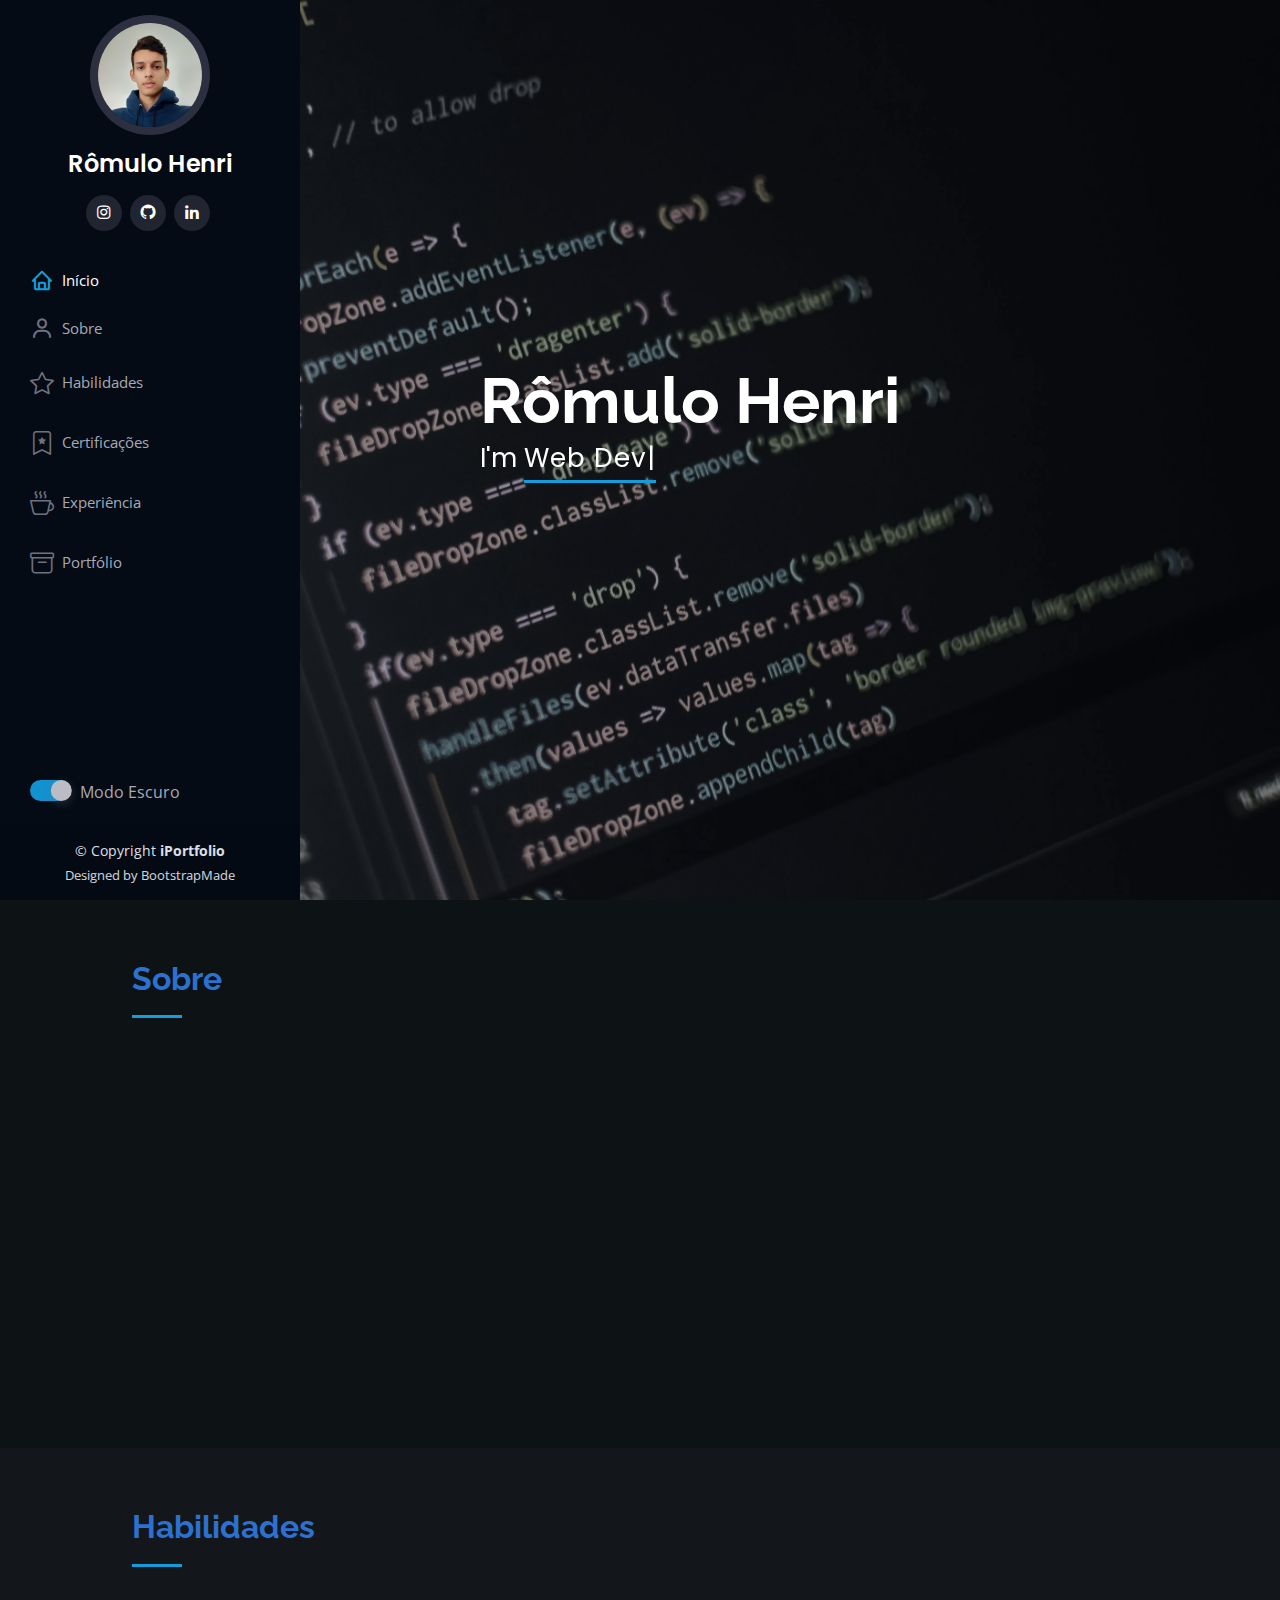
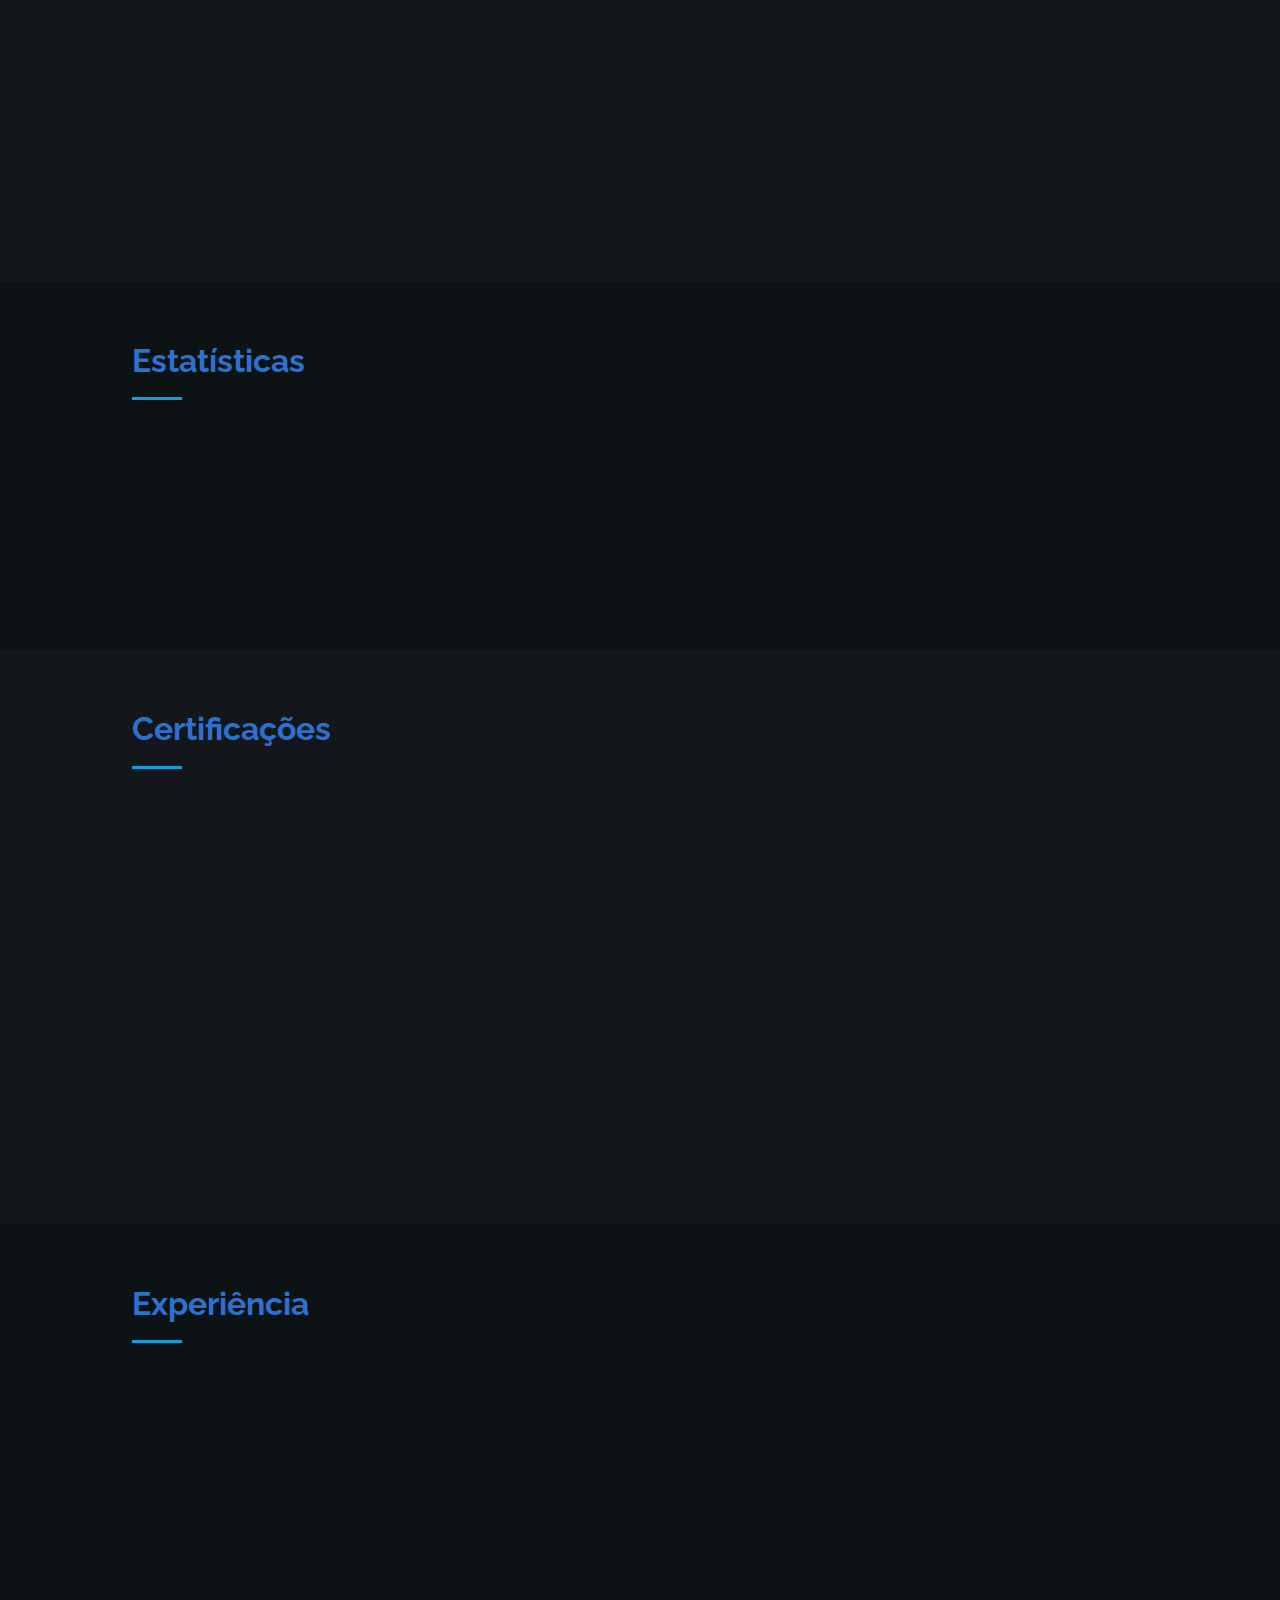
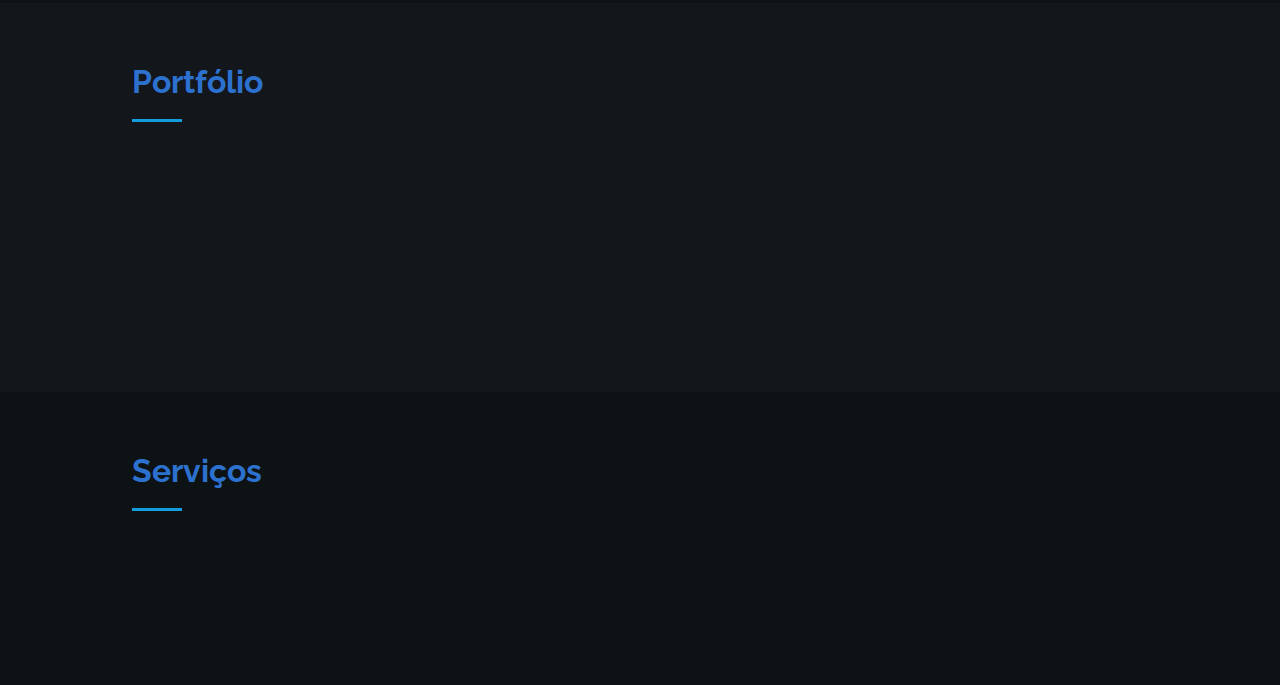
==== index.html @ d1444808 "update: Stats section" ====
<!DOCTYPE html>
<html lang="en">
	<head>
		<meta charset="utf-8" />
		<meta content="width=device-width, initial-scale=1.0" name="viewport" />

		<title>Rômulo Henri - Portfólio</title>
		<meta content="" name="description" />
		<meta content="" name="keywords" />

		<!-- Favicons -->
		<link href="assets/img/favicon.png" rel="icon" />
		<link href="assets/img/apple-touch-icon.png" rel="apple-touch-icon" />

		<!-- Google Fonts -->
		<link
			href="https://fonts.googleapis.com/css?family=Open+Sans:300,300i,400,400i,600,600i,700,700i|Raleway:300,300i,400,400i,500,500i,600,600i,700,700i|Poppins:300,300i,400,400i,500,500i,600,600i,700,700i"
			rel="stylesheet"
		/>

		<!-- Vendor CSS Files -->
		<link href="assets/vendor/aos/aos.css" rel="stylesheet" />
		<link
			href="assets/vendor/bootstrap/css/bootstrap.min.css"
			rel="stylesheet"
		/>
		<link
			href="assets/vendor/bootstrap-icons/bootstrap-icons.css"
			rel="stylesheet"
		/>
		<link
			href="assets/vendor/boxicons/css/boxicons.min.css"
			rel="stylesheet"
		/>
		<link
			href="assets/vendor/glightbox/css/glightbox.min.css"
			rel="stylesheet"
		/>
		<link
			href="assets/vendor/swiper/swiper-bundle.min.css"
			rel="stylesheet"
		/>

		<!-- Template Main CSS File -->
		<link href="assets/css/style.css" rel="stylesheet" />

		<!-- =======================================================
  * Template Name: iPortfolio
  * Updated: Mar 10 2023 with Bootstrap v5.2.3
  * Template URL: https://bootstrapmade.com/iportfolio-bootstrap-portfolio-websites-template/
  * Author: BootstrapMade.com
  * License: https://bootstrapmade.com/license/
  ======================================================== -->
	</head>

	<body class="dark">
		<!-- ======= Mobile nav toggle button ======= -->
		<i class="bi bi-list mobile-nav-toggle d-xl-none"></i>

		<!-- ======= Header ======= -->
		<header id="header">
			<div class="d-flex flex-column">
				<div class="profile">
					<img
						src="assets/img/profile-img.jpg"
						alt=""
						class="img-fluid rounded-circle"
					/>
					<h1 class="text-light">
						<a href="index.html">Rômulo Henri</a>
					</h1>
					<div class="social-links mt-3 text-center">
						<!-- <a href="#" class="twitter"
							><i class="bx bxl-twitter"></i
						></a> -->
						<!-- <a href="#" class="facebook"
							><i class="bx bxl-facebook"></i
						></a> -->
						<a
							href="https://www.instagram.com/romulo.henri1/"
							class="instagram"
							><i class="bx bxl-instagram"></i
						></a>
						<a
							href="https://github.com/romhenri"
							class="google-plus"
						>
							<i class="bx bxl-github"> </i
						></a>
						<a
							href="https://www.linkedin.com/in/romulo-henri/"
							class="linkedin"
							><i class="bx bxl-linkedin"></i
						></a>
					</div>
				</div>

				<nav id="navbar" class="nav-menu navbar">
					<ul>
						<li>
							<a href="#hero" class="nav-link scrollto active"
								><i class="bx bx-home"></i>
								<span>Início</span></a
							>
						</li>
						<li>
							<a href="#about" class="nav-link scrollto"
								><i class="bx bx-user"></i>
								<span>Sobre</span></a
							>
						</li>

						<li>
							<a href="#skills" class="nav-link scrollto"
								><i class="bi bi-star"></i>
								<span>Habilidades</span></a
							>
						</li>

						<li>
							<a href="#certificates" class="nav-link scrollto"
								><i class="bi bi-bookmark-star"></i>
								<span>Certificações</span></a
							>
						</li>

						<li>
							<a href="#resume" class="nav-link scrollto"
								><i class="bi bi-cup-hot"></i>
								<span>Experiência</span></a
							>
						</li>
						<li>
							<a href="#portfolio" class="nav-link scrollto"
								><i class="bi bi-archive"></i>
								<span>Portfólio</span></a
							>
						</li>

						<!-- <li>
							<a href="#services" class="nav-link scrollto"
								><i class="bx bx-server"></i>
								<span>Serviços</span></a
							>
						</li> -->
						<!-- <li>
							<a href="#contact" class="nav-link scrollto"
								><i class="bx bx-envelope"></i>
								<span>Contact</span></a
							>
						</li> -->
					</ul>
				</nav>
				<!-- .nav-menu -->
			</div>

			<div class="config mt-auto">
				<label for="darkMode">
					<input
						name="darkMode"
						id="darkMode"
						class="switch"
						type="checkbox"
					/>Modo Escuro</label
				>
			</div>
		</header>
		<!-- End Header -->

		<!-- ======= Hero Section ======= -->
		<section
			id="hero"
			class="d-flex flex-column justify-content-center align-items-center"
		>
			<div class="hero-container" data-aos="fade-in">
				<h1>Rômulo Henri</h1>
				<p>
					I'm
					<span
						class="typed"
						data-typed-items="Web Developer, Designer, Student, Social Media"
					></span>
				</p>
			</div>
		</section>
		<!-- End Hero -->

		<main id="main">
			<!-- ======= About Section ======= -->
			<section id="about" class="about">
				<div class="container">
					<div class="section-title">
						<h2>Sobre</h2>
					</div>

					<div class="row">
						<div class="col-lg-4" data-aos="fade-right">
							<img
								src="assets/img/profile-img.jpg"
								class="img-fluid"
								alt="Rômulo Henrique"
								title="Rômulo Henrique"
							/>
						</div>
						<div
							class="col-lg-8 pt-4 pt-lg-0 content"
							data-aos="fade-left"
						>
							<h3>
								Web Developer Front-end &amp; Designer.
							</h3>
							<p class="fst-italic">
								Olá, meu nome é Rômulo Henrique e sou um
								Desenvolvedor Web Front-end e Designer. Estudo
								Computer Science na Universidade Federal da
								Paraíba (UFPB), e também trabalho como Designer
								e Social Media no Ristorante Famiglia Muccini.
							</p>
							<div class="row my-2">
								<div class="col-lg-6">
									<ul>
										<li>
											<i class="bi bi-chevron-right"></i>
											<strong>Email:</strong>
											<span
												>romulohenri000@gmail.com</span
											>
										</li>
										<li>
											<i class="bi bi-chevron-right"></i>
											<strong>Github:</strong>
											<span>romhenri</span>
										</li>
									</ul>
								</div>
								<div class="col-lg-6">
									<ul>
										<li>
											<i class="bi bi-chevron-right"></i>
											<strong>Idade:</strong>
											<span>17 anos</span>
										</li>
										<li>
											<i class="bi bi-chevron-right"></i>
											<strong>Freelance:</strong>
											<span>Disponível</span>
										</li>
									</ul>
								</div>
							</div>

							<div>
								<div class="progress">
									<span class="skill">
										Computer Science - UFPB
										<i class="val">0%</i></span
									>
									<div class="progress-bar-wrap">
										<div
											class="progress-bar"
											role="progressbar"
											aria-valuenow="0"
											aria-valuemin="0"
											aria-valuemax="100"
										></div>
									</div>
								</div>
							</div>
						</div>
					</div>
				</div>
			</section>
			<!-- End About Section -->

			<!-- ======= Skills Section ======= -->
			<section id="skills" class="skills section-bg">
				<div class="container">
					<div class="section-title">
						<h2>Habilidades</h2>
						<p></p>
					</div>

					<div class="row skills-content">
						<div
							class="shelf"
							data-aos="fade-up"
							data-aos-delay="100"
						>
							<a
								href="https://github.com/romhenri/javascript"
								target="_blank"
							>
								<img
									alt="JavaScript"
									height="54"
									width="72"
									src="https://raw.githubusercontent.com/devicons/devicon/master/icons/javascript/javascript-original.svg"
								/>
								<small>JavaScript</small>
							</a>
							<a
								href="https://github.com/romhenri/html"
								target="_blank"
								><img
									alt="HTML"
									height="54"
									width="72"
									src="https://raw.githubusercontent.com/devicons/devicon/master/icons/html5/html5-original.svg"
								/><small>HTML</small>
							</a>
							<a
								href="https://github.com/romhenri/css"
								target="_blank"
								><img
									alt="CSS"
									height="54"
									width="72"
									src="https://raw.githubusercontent.com/devicons/devicon/master/icons/css3/css3-original.svg"
								/><small>CSS</small>
							</a>
							<a
								href="https://github.com/romhenri/python"
								target="_blank"
								class="loading"
							>
								<img
									alt="Python"
									height="62"
									width="72"
									style="position: relative; bottom: 4px;"
									src="https://raw.githubusercontent.com/devicons/devicon/master/icons/python/python-original.svg"
								/><small>Python</small></a
							>
						</div>

						<div
							class="shelf"
							data-aos="fade-up"
							data-aos-delay="100"
						>
							<a
								href="https://github.com/romhenri/css/tree/main/bootstrap"
								target="_blank"
								><img
									alt="Bootstrap"
									height="54"
									width="72"
									src="https://cdn.jsdelivr.net/gh/devicons/devicon/icons/bootstrap/bootstrap-original.svg"
								/><small>Bootstrap</small>
							</a>
							<a
								href="https://github.com/romhenri/css/tree/main/bootstrap"
								target="_blank"
								class="loading"
								><img
									alt="Webpack"
									height="52"
									width="52"
									src="https://cdn.jsdelivr.net/gh/devicons/devicon/icons/webpack/webpack-plain.svg"
								/><small>Webpack</small></a
							>
							<a
								href="https://github.com/romhenri/css/tree/main/tailwindcss"
								target="_blank"
								><img
									alt="Tailwind CSS"
									height="52"
									width="52"
									src="https://cdn.jsdelivr.net/gh/devicons/devicon/icons/tailwindcss/tailwindcss-plain.svg"
								/><small>Tailwind CSS</small></a
							>
							<a href="#">
								<img
									alt="Sass"
									height="52"
									width="52"
									src="https://cdn.jsdelivr.net/gh/devicons/devicon/icons/sass/sass-original.svg"
								/><small>SASS</small>
							</a>
						</div>
					</div>

					<div class="row skills-content">
						<div
							class="shelf"
							data-aos="fade-up"
							data-aos-delay="100"
						>
							<a
								href="https://github.com/romhenri/css/tree/main/bootstrap"
								target="_blank"
								><img
									alt="Git"
									height="52"
									width="52"
									src="https://cdn.jsdelivr.net/gh/devicons/devicon/icons/git/git-original.svg"
								/><small>Git</small>
							</a>
							<a
								href="https://github.com/romhenri/css/tree/main/bootstrap"
								target="_blank"
								><img
									alt="Github"
									height="52"
									width="52"
									src="https://img.icons8.com/fluency/48/github.png"
								/><small>Github</small></a
							>
							<a
								href="https://github.com/romhenri/css/tree/main/tailwindcss"
								target="_blank"
								><img
									alt="VS Code"
									height="44"
									width="44"
									style="position: relative; top: 3px;"
									src="https://cdn.jsdelivr.net/gh/devicons/devicon/icons/vscode/vscode-original.svg"
								/><small>VS Code</small></a
							>
							<a href="#">
								<img
									alt="Figma"
									height="44"
									width="44"
									style="position: relative; top: 5px;"
									src="https://cdn.jsdelivr.net/gh/devicons/devicon/icons/figma/figma-original.svg"
								/><small>Figma</small>
							</a>
						</div>

						<div
							class="shelf"
							data-aos="fade-up"
							data-aos-delay="100"
						>
							<a
								href="https://github.com/romhenri/javascript"
								target="_blank"
							>
								<img
									alt="Photoshop"
									height="54"
									width="54"
									src="https://img.icons8.com/color/48/adobe-photoshop--v1.png"
								/>
								<small>Photoshop</small>
							</a>
							<a
								href="https://github.com/romhenri/css"
								target="_blank"
								><img
									alt="Premiere"
									height="54"
									width="54"
									src="https://img.icons8.com/color/48/adobe-premiere-pro--v1.png"
								/><small>Premiere</small>
							</a>
							<a
								href="https://github.com/romhenri/html"
								target="_blank"
								><img
									alt="After Effects"
									height="54"
									width="54"
									src="https://img.icons8.com/color/48/adobe-after-effects--v1.png"
								/><small>After Effects</small>
							</a>
							<a
								href="https://github.com/romhenri/python"
								target="_blank"
							>
								<img
									alt="Illustrator"
									height="54"
									width="54"
									src="https://img.icons8.com/color/48/adobe-illustrator--v1.png"
								/><small>Illustrator</small></a
							>
						</div>
					</div>
				</div>
			</section>
			<!-- End Skills Section -->

			<!-- ======= Stats Section ======= -->
			<section id="stats" class="statssection-bg">
				<div class="container">
					<div class="section-title">
						<h2>Estatísticas</h2>
						<p></p>
					</div>

					<div class="row skills-content">
						<div
							class="shelf"
							data-aos="fade-up"
							data-aos-delay="80"
						>
							<div
								class="statsNumber"
								data-aos="fade-up"
								data-aos-delay="100"
							>
								<p
									class="public-repos counter"
									data-target="15"
								>
									0
								</p>
								<label>Repositórios</label>
							</div>

							<div
								class="statsNumber"
								data-aos="fade-up"
								data-aos-delay="100"
							>
								<p
									class="public-repos counter"
									data-target="480"
								>
									0
								</p>
								<label>Commits</label>
							</div>

							<div
								class="statsNumber"
								data-aos="fade-up"
								data-aos-delay="100"
							>
								<p class="stars-count counter" data-target="5">
									0
								</p>
								<label>Estrelas</label>
							</div>
						</div>

						<div
							class="shelf"
							data-aos="fade-up"
							data-aos-delay="80"
						>
							<div
								class="statsNumber"
								data-aos="fade-up"
								data-aos-delay="100"
							>
								<p class="counter" data-target="17">
									0
								</p>
								<label>Cursos</label>
							</div>

							<div
								class="statsNumber"
								data-aos="fade-up"
								data-aos-delay="100"
							>
								<p class="counter" data-target="127">
									0
								</p>
								<label>Horas</label>
							</div>

							<div
								class="statsNumber"
								data-aos="fade-up"
								data-aos-delay="100"
							>
								<p class="stars-count counter" data-target="8">
									0
								</p>
								<label>Tecnologias</label>
							</div>
						</div>
					</div>
				</div>
			</section>
			<!-- End Skills Section -->

			<!-- ======= Certificates Section ======= -->
			<section id="certificates" class="certificates section-bg">
				<div class="container">
					<div class="section-title">
						<h2>Certificações</h2>
						<p></p>
					</div>

					<div class="flexbox">
						<div class="row">
							<div class="modern-card" data-aos="fade-up">
								<div class="card-header">
									<div
										class="card-img origamid"
										style="top: 3px;"
									></div>
									<div class="card-title">
										<h4>
											Trilha Front-end Developer
										</h4>
										<p>
											Origamid
										</p>
										<small>
											1 de 6 cursos...
											<strong>
												(6 horas)
											</strong>
										</small>
									</div>
								</div>
								<div class="card-content"></div>
							</div>

							<div class="modern-card" data-aos="fade-up">
								<div class="card-header">
									<div
										class="card-img udemy"
										style="top: 5px;"
									></div>
									<div class="card-title">
										<h4>
											50 Projects in 50 Days
										</h4>

										<p>
											Brad Traversy - Udemy
										</p>
										<small>
											50 projetos
											<strong>
												(19 horas)
											</strong>
										</small>
									</div>
								</div>
								<div class="card-content"></div>
							</div>

							<div class="modern-card" data-aos="fade-up">
								<div class="card-header">
									<div
										class="card-img horadecodar"
										style="top: 3px;"
									></div>
									<div class="card-title">
										<h4>
											Cursos de Programação
										</h4>
										<p>
											Matheus Battisti - Hora de Codar
										</p>
										<small>
											0 de 9 cursos...
											<strong>
												(0 horas)
											</strong>
										</small>
									</div>
								</div>
								<div class="card-content"></div>
							</div>
						</div>

						<div class="row">
							<div class="modern-card" data-aos="fade-up">
								<div class="card-header">
									<div
										class="card-img cursoemvideo"
										style="top: 5px;"
									></div>
									<div class="card-title">
										<h4>
											Curso HTML e CSS
										</h4>

										<p>
											Curso em Vídeo
										</p>
										<small>
											2 de 5 módulos...
											<strong>
												(80 horas)
											</strong>
										</small>
									</div>
								</div>
								<div class="card-content"></div>
							</div>

							<div class="modern-card" data-aos="fade-up">
								<div class="card-header">
									<div
										class="card-img dio"
										style="top: 5px;"
									></div>
									<div class="card-title">
										<h4>
											Trilha Desenvolvimento Web
										</h4>

										<p>
											DIO
										</p>
										<small>
											7 cursos
											<strong>
												(22 horas)
											</strong>
										</small>
									</div>
								</div>
								<div class="card-content"></div>
							</div>
						</div>
					</div>
				</div>
			</section>
			<!-- End Skills Section -->

			<!-- ======= Resume Section ======= -->
			<section id="resume" class="resume">
				<div class="container">
					<div class="section-title">
						<h2>Experiência</h2>
						<p></p>
					</div>

					<div class="row">
						<div class="modern-card" data-aos="fade-up">
							<div class="card-header">
								<div class="card-img muccini"></div>
								<div class="card-title">
									<h4>Designer e Social Media</h4>

									<p>Famiglia Muccini</p>
									<small
										>Agosto, 2022 - Atualmente...(9
										meses)</small
									>
								</div>
							</div>
							<div class="card-content">
								<p>
									Responsável pela produção de artes Social
									Media, Stories e Reels para utilizarmos no
									Marketing Digital.
								</p>
							</div>
						</div>
					</div>
				</div>
			</section>
			<!-- End Resume Section -->

			<!-- ======= Portfolio Section ======= -->
			<section id="portfolio" class="portfolio section-bg">
				<div class="container">
					<div class="section-title">
						<h2>Portfólio</h2>
						<p></p>
					</div>

					<div
						class="row portfolio-item"
						data-aos="fade-up"
						data-aos-delay="100"
					>
						<div class="modern-card">
							<div class="tec-logos">
								<img
									alt="HTML"
									height="20"
									width="20"
									src="https://raw.githubusercontent.com/devicons/devicon/master/icons/html5/html5-original.svg"
								/>
								<img
									alt="CSS"
									height="20"
									width="20"
									src="https://raw.githubusercontent.com/devicons/devicon/master/icons/css3/css3-original.svg"
								/>
								<img
									alt="JavaScript"
									height="20"
									width="20"
									src="https://raw.githubusercontent.com/devicons/devicon/master/icons/javascript/javascript-original.svg"
								/>
								<img
									alt="Bootstrap"
									height="20"
									width="20"
									src="https://cdn.jsdelivr.net/gh/devicons/devicon/icons/bootstrap/bootstrap-original.svg"
								/>
								<img
									alt="Sass"
									height="20"
									width="20"
									src="https://cdn.jsdelivr.net/gh/devicons/devicon/icons/sass/sass-original.svg"
								/>
							</div>
							<div class="card-img">
								<img
									width="300px"
									src="assets/img/portfolio/website-1.0.png"
									alt=""
								/>
							</div>
							<div class="card-container">
								<div class="card-header">
									<div class="card-title">
										<h4>Meu Portfólio Profissional</h4>
										<small>Maio, 2023</small>
									</div>
								</div>
								<div class="card-content">
									<p>
										Desenvolvido para organizar minhas
										informações profissionais e ajudar na
										carreira.
									</p>
								</div>
							</div>
						</div>
					</div>
				</div>
			</section>
			<!-- End Portfolio Section -->

			<!-- ======= Services Section ======= -->
			<section id="services" class="services">
				<div class="container">
					<div class="section-title">
						<h2>Serviços</h2>
						<p></p>
					</div>

					<div class="row">
						<div
							class="col-lg-4 col-md-6 icon-box"
							data-aos="fade-up"
						>
							<div class="icon">
								<i class="bi bi-pen"></i>
							</div>
							<h4 class="title"><a href="">Design</a></h4>
							<p class="description"></p>
						</div>
						<div
							class="col-lg-4 col-md-6 icon-box"
							data-aos="fade-up"
							data-aos-delay="100"
						>
							<div class="icon">
								<i class="bi bi-code"></i>
							</div>
							<h4 class="title">
								<a href="">Web Development</a>
							</h4>
							<p class="description"></p>
						</div>
						<div
							class="col-lg-4 col-md-6 icon-box"
							data-aos="fade-up"
							data-aos-delay="200"
						>
							<div class="icon">
								<i class="bi bi-bar-chart"></i>
							</div>
							<h4 class="title">
								<a href="">Social Media</a>
							</h4>
							<p class="description"></p>
						</div>
						<!-- <div
							class="col-lg-4 col-md-6 icon-box"
							data-aos="fade-up"
							data-aos-delay="300"
						>
							<div class="icon">
								<i class="bi bi-binoculars"></i>
							</div>
							<h4 class="title"><a href="">Magni Dolores</a></h4>
							<p class="description">
								Excepteur sint occaecat cupidatat non proident,
								sunt in culpa qui officia deserunt mollit anim
								id est laborum
							</p>
						</div>
						<div
							class="col-lg-4 col-md-6 icon-box"
							data-aos="fade-up"
							data-aos-delay="400"
						>
							<div class="icon">
								<i class="bi bi-brightness-high"></i>
							</div>
							<h4 class="title"><a href="">Nemo Enim</a></h4>
							<p class="description">
								At vero eos et accusamus et iusto odio
								dignissimos ducimus qui blanditiis praesentium
								voluptatum deleniti atque
							</p>
						</div>
						<div
							class="col-lg-4 col-md-6 icon-box"
							data-aos="fade-up"
							data-aos-delay="500"
						>
							<div class="icon">
								<i class="bi bi-calendar4-week"></i>
							</div>
							<h4 class="title"><a href="">Eiusmod Tempor</a></h4>
							<p class="description">
								Et harum quidem rerum facilis est et expedita
								distinctio. Nam libero tempore, cum soluta nobis
								est eligendi
							</p>
						</div> -->
					</div>
				</div>
			</section>
			<!-- End Services Section -->
		</main>
		<!-- End #main -->

		<!-- ======= Footer ======= -->
		<footer id="footer">
			<div class="container">
				<div class="copyright">
					&copy; Copyright <strong><span>iPortfolio</span></strong>
				</div>
				<div class="credits">
					<!-- All the links in the footer should remain intact. -->
					<!-- You can delete the links only if you purchased the pro version. -->
					<!-- Licensing information: https://bootstrapmade.com/license/ -->
					<!-- Purchase the pro version with working PHP/AJAX contact form: https://bootstrapmade.com/iportfolio-bootstrap-portfolio-websites-template/ -->
					Designed by
					<a href="https://bootstrapmade.com/">BootstrapMade</a>
				</div>
			</div>
		</footer>
		<!-- End  Footer -->

		<a
			href="#"
			class="back-to-top d-flex align-items-center justify-content-center"
			><i class="bi bi-arrow-up-short"></i
		></a>

		<!-- Vendor JS Files -->
		<script src="assets/vendor/purecounter/purecounter_vanilla.js"></script>
		<script src="assets/vendor/aos/aos.js"></script>
		<script src="assets/vendor/bootstrap/js/bootstrap.bundle.min.js"></script>
		<script src="assets/vendor/glightbox/js/glightbox.min.js"></script>
		<script src="assets/vendor/isotope-layout/isotope.pkgd.min.js"></script>
		<script src="assets/vendor/swiper/swiper-bundle.min.js"></script>
		<script src="assets/vendor/typed.js/typed.min.js"></script>
		<script src="assets/vendor/waypoints/noframework.waypoints.js"></script>
		<script src="assets/js/darkmode.js"></script>

		<!-- Template Main JS File -->
		<script src="assets/js/main.js"></script>
		<script src="assets/js/counter.js"></script>
		<script
			src="https://cdnjs.cloudflare.com/ajax/libs/axios/1.4.0/axios.min.js"
			integrity="sha512-uMtXmF28A2Ab/JJO2t/vYhlaa/3ahUOgj1Zf27M5rOo8/+fcTUVH0/E0ll68njmjrLqOBjXM3V9NiPFL5ywWPQ=="
			crossorigin="anonymous"
			referrerpolicy="no-referrer"
		></script>
		<!-- <script src="assets/js/github-stats.js"></script> -->
	</body>
</html>
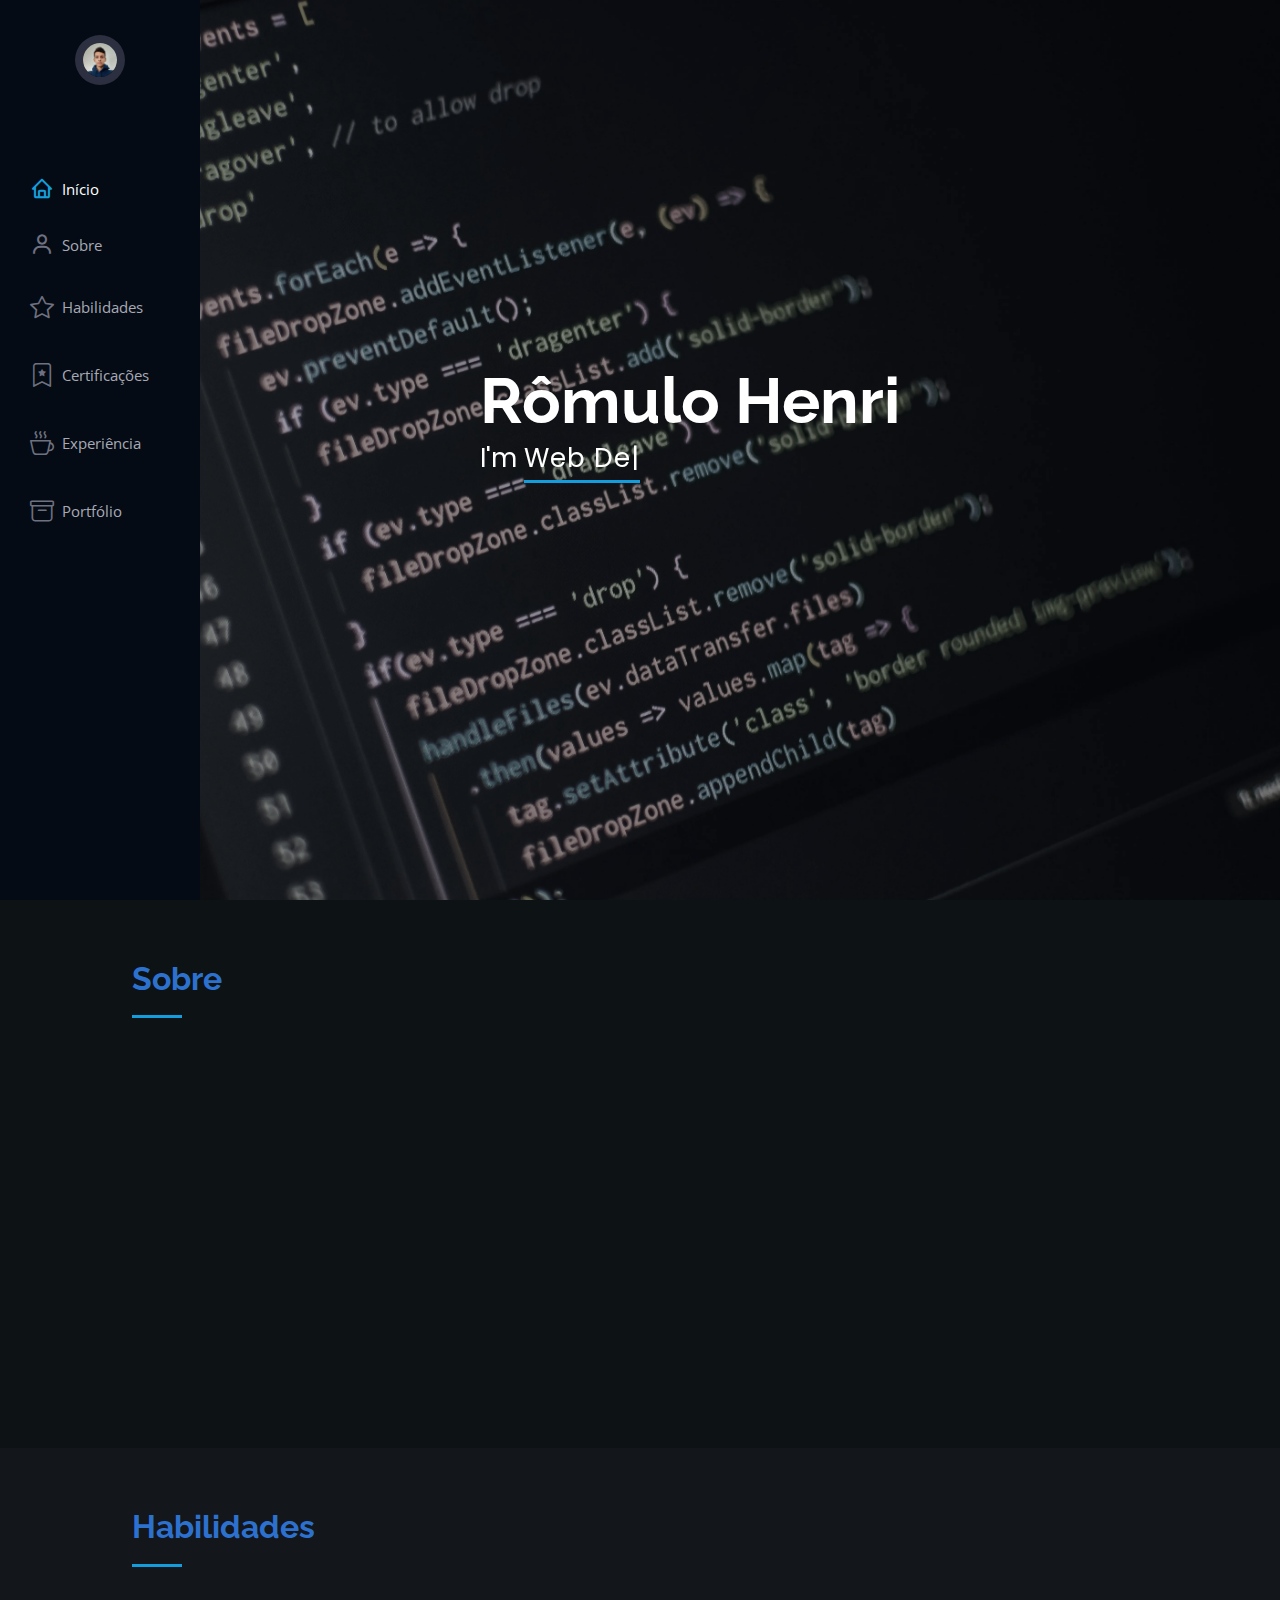
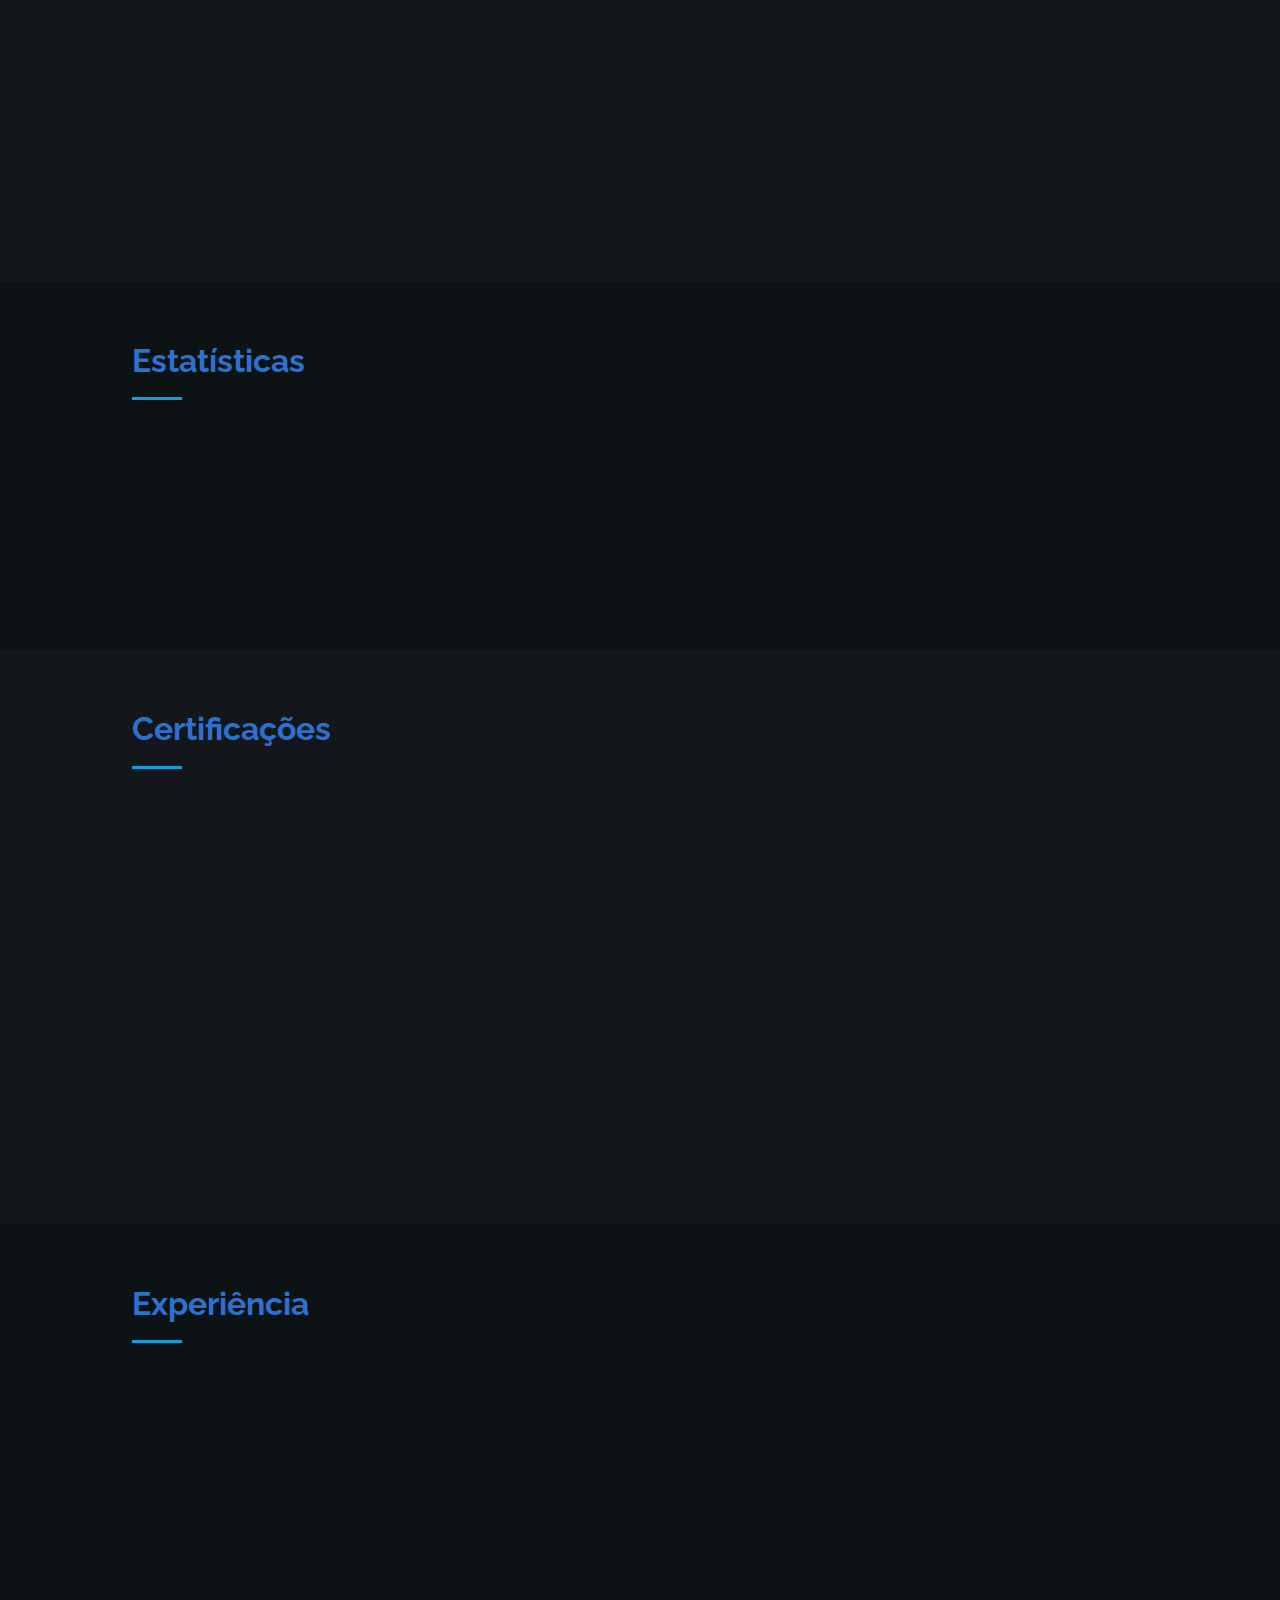
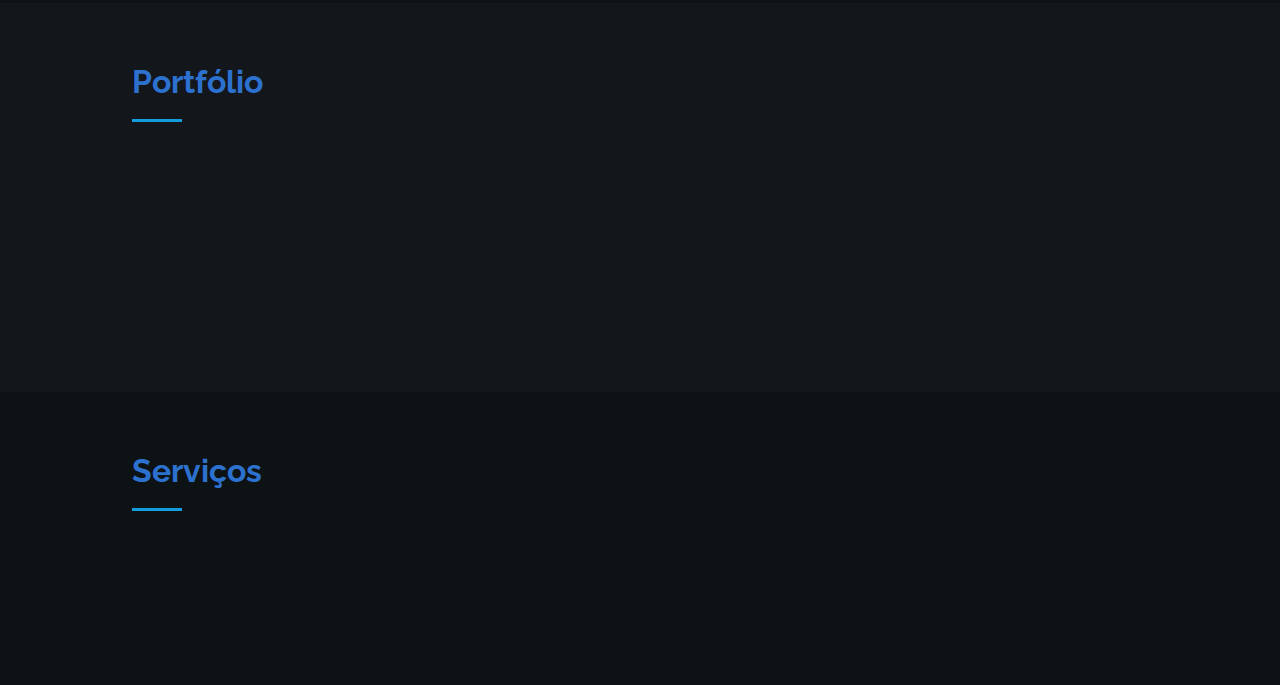
==== commit 54c388c4: "fix: Responsive layout" ====
--- a/index.html
+++ b/index.html
@@ -588,6 +588,7 @@
 					</div>
 
 					<div class="flexbox">
+						
 						<div class="row">
 							<div class="modern-card" data-aos="fade-up">
 								<div class="card-header">
@@ -637,7 +638,9 @@
 								</div>
 								<div class="card-content"></div>
 							</div>
-
+						</div>
+
+						<div class="row">
 							<div class="modern-card" data-aos="fade-up">
 								<div class="card-header">
 									<div
@@ -661,9 +664,7 @@
 								</div>
 								<div class="card-content"></div>
 							</div>
-						</div>
-
-						<div class="row">
+
 							<div class="modern-card" data-aos="fade-up">
 								<div class="card-header">
 									<div
@@ -688,7 +689,9 @@
 								</div>
 								<div class="card-content"></div>
 							</div>
-
+						</div>
+
+						<div class="row">
 							<div class="modern-card" data-aos="fade-up">
 								<div class="card-header">
 									<div
--- a/assets/css/style.css
+++ b/assets/css/style.css
@@ -1 +1 @@
-body{--bg: #fff;--bg2: #f5f8fd;--text-a: #292727;--text-b: #d8d8d8;--text-c: #050d18;--active-color: #149ddd;--active-hover-color: #37b3ed;--title-color: #173B6C;--secondary-bg: #dce8f8;--secondary-bg2: #e1ebf8;font-family:"Open Sans",sans-serif;color:var(--text-a);background:var(--bg)}body.dark{--bg: #121415;--bg: #0d1214;--bg2: #16191A;--bg2: #13161b;--text-a: #fff;--text-b: #353535;--text-c: #fff;--active-color: #149ddd;--title-color: #2d71cf;--secondary-bg: #18191d;--secondary-bg2: #232429}a{color:var(--active-color);text-decoration:none}a:hover{color:var(--active-hover-color);text-decoration:none}h1,h2,h3,h4,h5,h6{font-family:"Raleway",sans-serif}.back-to-top{position:fixed;visibility:hidden;opacity:0;right:15px;bottom:15px;z-index:996;background:var(--active-color);width:40px;height:40px;border-radius:50px;transition:all .4s}.back-to-top i{font-size:28px;color:#fff;line-height:0}.back-to-top:hover{background:var(--active-hover-color);color:#fff}.back-to-top.active{visibility:visible;opacity:1}#header{position:fixed;display:flex;flex-direction:column;justify-content:space-between;top:0;left:0;bottom:0;width:300px;transition:all ease-in-out .5s;z-index:9997;transition:all .5s;padding:0 15px;background:#040b14;overflow-y:auto}#header .profile img{margin:15px auto;display:block;width:120px;border:8px solid #2c2f3f}#header .profile h1{font-size:24px;margin:0;padding:0;font-weight:600;-moz-text-align-last:center;text-align-last:center;font-family:"Poppins",sans-serif}#header .profile .social-links a{font-size:18px;display:inline-block;background:#212431;color:#fff;line-height:1;padding:8px 0;margin-right:4px;border-radius:50%;text-align:center;width:36px;height:36px;transition:.3s}#header .profile .social-links a:hover{background:#149ddd;color:#fff;text-decoration:none}#header .profile h1 a,#header .profile h1 a:hover{color:#fff;text-decoration:none}#main{margin-left:300px;margin-left:0}header label{color:#a8a9b4;display:flex;gap:10px}@media(max-width: 1199px){#header{left:-300px}#main{margin-left:0}section{padding:60px 0 40px 0px !important}}.switch{position:relative;height:1.3rem;width:2.5rem;cursor:pointer;appearance:none;-webkit-appearance:none;border-radius:9999px;background-color:rgba(100,116,139,.377);transition:all .3s ease}.switch:checked{background-color:#1292ce}.switch:checked:before{transform:translateX(100%)}.switch::before{position:absolute;content:"";left:0rem;top:0rem;display:block;height:1.3rem;width:1.3rem;cursor:pointer;border-radius:9999px;background-color:#bcbcc4;box-shadow:0 3px 10px rgba(100,116,139,.327);transition:all .3s ease}.nav-menu{padding:30px 0 0 0}.nav-menu *{margin:0;padding:0;list-style:none}.nav-menu>ul>li{position:relative;white-space:nowrap}.nav-menu a,.nav-menu a:focus{display:flex;align-items:center;color:#a8a9b4;padding:12px 15px;margin-bottom:8px;transition:.3s;font-size:15px}.nav-menu a i,.nav-menu a:focus i{font-size:24px;padding-right:8px;color:#6f7180}.nav-menu a:hover,.nav-menu .active,.nav-menu .active:focus,.nav-menu li:hover>a{text-decoration:none;color:#fff}.nav-menu a:hover i,.nav-menu .active i,.nav-menu .active:focus i,.nav-menu li:hover>a i{color:#149ddd}.mobile-nav-toggle{position:fixed;right:15px;top:15px;z-index:9998;border:0;font-size:24px;transition:all .4s;outline:none !important;background-color:#149ddd;color:#fff;width:40px;height:40px;display:inline-flex;align-items:center;justify-content:center;line-height:0;border-radius:50px;cursor:pointer}.mobile-nav-active{overflow:hidden}.mobile-nav-active #header{left:0}#hero{width:100%;height:100vh;background:url("../img/hero-bg.webp") top center;background-size:cover}#hero:before{content:"";background:rgba(5,13,24,.3);overflow:hidden;position:absolute;bottom:0;top:0;left:0;right:0;z-index:1;height:100%}#hero .hero-container{position:relative;z-index:2;min-width:300px}#hero h1{margin:0 0 10px 0;font-size:64px;font-weight:700;line-height:56px;color:#fff}#hero p{color:#fff;margin-bottom:50px;font-size:26px;font-family:"Poppins",sans-serif}#hero p span{color:#fff;padding-bottom:4px;letter-spacing:1px;border-bottom:3px solid #149ddd}#hero h2{font-size:18px;line-height:24px;margin-bottom:30px}@media(min-width: 1199px){#hero{background-attachment:fixed}}@media(max-width: 768px){#hero h1{font-size:28px;line-height:36px}}section{padding:60px 0 60px 100px;overflow:hidden}.section-bg{background:var(--bg2)}.section-title{padding-bottom:20px}.section-title h2{font-size:32px;font-weight:bold;margin-bottom:20px;padding-bottom:20px;position:relative;color:var(--title-color)}.section-title h2::after{content:"";position:absolute;display:block;width:50px;height:3px;background:#149ddd;bottom:0;left:0}.section-title p{margin-bottom:0}.about .content h3{font-weight:700;font-size:26px;color:var(--title-color)}.about .content ul{list-style:none;padding:0}.about .content ul li{margin-bottom:20px;display:flex;align-items:center}.about .content ul strong{margin-right:10px}.about .content ul i{font-size:16px;margin-right:5px;color:#149ddd;line-height:0}.about .content p:last-child{margin-bottom:0}#about .section-title{padding-bottom:0px}#about .img-fluid{border-radius:20%;max-height:350px}.facts{padding-bottom:30px}.facts .count-box{padding:30px;width:100%}.facts .count-box i{display:block;font-size:44px;color:#149ddd;float:left;line-height:0}.facts .count-box span{font-size:48px;line-height:40px;display:block;font-weight:700;color:#050d18;margin-left:60px}.facts .count-box p{padding:15px 0 0 0;margin:0 0 0 60px;font-family:"Raleway",sans-serif;font-size:14px;color:#122f57}.facts .count-box a{font-weight:600;display:block;margin-top:20px;color:#122f57;font-size:15px;font-family:"Poppins",sans-serif;transition:ease-in-out .3s}.facts .count-box a:hover{color:#1f5297}.services .icon-box{margin-bottom:20px}.services .icon-box:hover .icon{background:#fff}.services .icon-box:hover .icon i{color:#149ddd}.services .icon{float:left;display:flex;align-items:center;justify-content:center;width:54px;height:54px;background:#149ddd;border-radius:50%;transition:.5s;border:1px solid #149ddd}.services .icon i{color:#fff;font-size:24px;line-height:0}.services .title{margin-left:80px;font-weight:700;margin-bottom:15px;font-size:18px}.services .title a{color:var(--text-a)}.services .title a:hover{color:#149ddd}.services .description{margin-left:80px;line-height:24px;font-size:14px}.testimonials .testimonials-carousel,.testimonials .testimonials-slider{overflow:hidden}.testimonials .testimonial-item{box-sizing:content-box;text-align:center;min-height:320px}.testimonials .testimonial-item .testimonial-img{width:90px;border-radius:50%;margin:0 auto}.testimonials .testimonial-item h3{font-size:18px;font-weight:bold;margin:10px 0 5px 0;color:#111}.testimonials .testimonial-item h4{font-size:14px;color:#999;margin:0}.testimonials .testimonial-item .quote-icon-left{display:inline-block;left:-5px;position:relative}.testimonials .testimonial-item .quote-icon-right{display:inline-block;right:-5px;position:relative;top:10px}.testimonials .testimonial-item p{font-style:italic;margin:0 15px 15px 15px;padding:20px;background:#fff;position:relative;margin-bottom:35px;border-radius:6px;box-shadow:0px 2px 15px rgba(0,0,0,.1)}.testimonials .testimonial-item p::after{content:"";width:0;height:0;border-top:20px solid #fff;border-right:20px solid rgba(0,0,0,0);border-left:20px solid rgba(0,0,0,0);position:absolute;bottom:-20px;left:calc(50% - 20px)}.testimonials .swiper-pagination{margin-top:20px;position:relative}.testimonials .swiper-pagination .swiper-pagination-bullet{width:12px;height:12px;background-color:#fff;opacity:1;border:1px solid #149ddd}.testimonials .swiper-pagination .swiper-pagination-bullet-active{background-color:#149ddd}.testimonials .testimonial-item .quote-icon-left,.testimonials .testimonial-item .quote-icon-right{color:#c3e8fa;font-size:26px}.contact{padding-bottom:130px}.contact .info{padding:30px;background:#fff;width:100%;box-shadow:0 0 24px 0 rgba(0,0,0,.12)}.contact .info i{font-size:20px;color:#149ddd;float:left;width:44px;height:44px;background:#dff3fc;display:flex;justify-content:center;align-items:center;border-radius:50px;transition:all .3s ease-in-out}.contact .info h4{padding:0 0 0 60px;font-size:22px;font-weight:600;margin-bottom:5px;color:#050d18}.contact .info p{padding:0 0 10px 60px;margin-bottom:20px;font-size:14px;color:var(--title-color)}.contact .info .email p{padding-top:5px}.contact .info .social-links{padding-left:60px}.contact .info .social-links a{font-size:18px;display:inline-block;background:#333;color:#fff;line-height:1;padding:8px 0;border-radius:50%;text-align:center;width:36px;height:36px;transition:.3s;margin-right:10px}.contact .info .social-links a:hover{background:#149ddd;color:#fff}.contact .php-email-form{width:100%;padding:30px;background:#fff;box-shadow:0 0 24px 0 rgba(0,0,0,.12)}.contact .php-email-form .form-group{padding-bottom:8px;margin-bottom:15px}.contact .php-email-form .validate{display:none;color:red;margin:0 0 15px 0;font-weight:400;font-size:13px}.contact .php-email-form .error-message{display:none;color:#fff;background:#ed3c0d;text-align:left;padding:15px;font-weight:600}.contact .php-email-form .error-message br+br{margin-top:25px}.contact .php-email-form .sent-message{display:none;color:#fff;background:#18d26e;text-align:center;padding:15px;font-weight:600}.contact .php-email-form .loading{display:none;background:#fff;text-align:center;padding:15px}.contact .php-email-form .loading:before{content:"";display:inline-block;border-radius:50%;width:24px;height:24px;margin:0 10px -6px 0;border:3px solid #18d26e;border-top-color:#eee;animation:animate-loading 1s linear infinite}.contact .php-email-form label{padding-bottom:8px}.contact .php-email-form input{height:44px}.contact .php-email-form textarea{padding:10px 15px}.contact .php-email-form button[type=submit]{background:#149ddd;border:0;padding:10px 24px;color:#fff;transition:.4s;border-radius:4px}.contact .php-email-form button[type=submit]:hover{background:#37b3ed}.contact .info .email:hover i,.contact .info .address:hover i,.contact .info .phone:hover i{background:#149ddd;color:#fff}.contact .php-email-form input,.contact .php-email-form textarea{border-radius:0;box-shadow:none;font-size:14px}@keyframes animate-loading{0%{transform:rotate(0deg)}100%{transform:rotate(360deg)}}.breadcrumbs{padding:20px 0;background:#f9f9f9}#footer{padding:15px;color:#f4f6fd;font-size:14px;position:fixed;left:0;bottom:0;width:300px;z-index:9999;background:#040b14;opacity:.9}.portfolio-wrap{aspect-ratio:16/9}.breadcrumbs h2{font-size:26px;font-weight:300}.breadcrumbs ol{display:flex;flex-wrap:wrap;list-style:none;padding:0;margin:0;font-size:15px;display:block}.breadcrumbs ol li{display:inline-block}.breadcrumbs ol li+li{padding-left:10px}.breadcrumbs ol li+li::before{display:inline-block;padding-right:10px;color:#0e2442;content:"/"}@media(max-width: 768px){.breadcrumbs .d-flex{display:block !important}}@media(max-width: 1199px){#footer{position:static;width:auto;padding-right:20px 15px}}#footer a{color:#eaebf0}#footer a:hover{text-decoration:underline}#footer .copyright{text-align:center}#footer .credits{padding-top:5px;text-align:center;font-size:13px;color:#eaebf0}.nav-menu a{padding:8px 15px;min-height:40px}.config{display:flex;justify-content:start;width:100%;height:120px;padding:0px 15px}*>.col-lg-4.aos-init.aos-animate{max-width:350px;margin:auto}@media(max-width: 768px){.config{height:50px}.nav-menu a{padding:3px 15px}}.progress{height:60px;display:block;background:none;border-radius:0}.progress .skill{padding:0;margin:0 0 6px 0;text-transform:uppercase;display:block;font-weight:600;font-family:"Poppins",sans-serif;color:var(--text-c)}.progress .skill .val{float:right;font-style:normal}.progress .progress-bar-wrap{background:#dce8f8;background:var(--secondary-bg);height:10px}.progress .progress-bar{width:1px;height:10px;transition:.9s;background-color:#149ddd}#skills .container .row{display:flex;flex-direction:row;gap:10px;margin:0 10px}.shelf{display:flex;justify-content:space-around;align-items:center;outline:2px solid var(--text-b);padding:10px;border-radius:5px;width:48%}@media(max-width: 768px){.shelf{width:100%}}.shelf a{display:flex;align-items:center;flex-direction:column;justify-content:space-between;font-size:.8rem;height:100%;text-align:center;color:var(--text-a);transition:.3s ease-out}.shelf a.loading:hover{scale:100%}.shelf a:hover{scale:115%}.shelf a small{font-size:small;font-style:italic;opacity:.6}@media(min-width: 768px){.shelf{margin-top:10px}}@media(max-width: 768px){#skills .container .row{margin-top:10px}}.loading{cursor:default;position:relative}.loading img,.loading small{opacity:.4}.loading::before{color:var(--text-c) !important;content:"Estudando";background-color:var(--bg2);border-radius:10%;position:absolute;top:30%;z-index:3}#stats .shelf{margin-right:auto;padding:10px 5px;width:48%}@media(max-width: 1199px){#stats .shelf{margin:auto}}@media(max-width: 768px){#stats .shelf{width:90%}}.statsNumber{outline:2px solid var(--text-b);display:flex;flex-direction:column;align-items:center;justify-content:center;width:30%;height:120px;padding:10px;border-radius:5px}.statsNumber p{display:block;font-size:36px;text-align:center;margin-bottom:0px}.statsNumber label{display:block;text-align:center;font-size:13px}@media(max-width: 768px){.statsNumber{max-width:30%}}.resume .resume-title{font-size:26px;font-weight:700;margin-top:20px;margin-bottom:20px;color:#050d18}.resume .resume-item{padding:0 0 20px 20px;margin-top:-2px;border-left:2px solid #1f5297;position:relative}.resume .resume-item h4{line-height:18px;font-size:18px;font-weight:600;text-transform:uppercase;font-family:"Poppins",sans-serif;color:var(--text-c);margin-bottom:10px}.resume .resume-item h5{font-size:16px;background:#e4edf9;padding:5px 15px;display:inline-block;font-weight:600;margin-bottom:10px}.resume .resume-item ul{padding-left:20px}.resume .resume-item ul li{padding-bottom:10px}.resume .resume-item:last-child{padding-bottom:0}.resume .resume-item::before{content:"";position:absolute;width:16px;height:16px;border-radius:50px;left:-9px;top:0;background:#fff;border:2px solid #1f5297}.modern-card{width:450px;outline:2px solid var(--text-b);border-radius:15px;padding:0;display:flex;flex-direction:column;justify-content:start}.card-header{width:100%;background-color:var(--bg2);display:flex;align-items:center;padding:10px 20px 10px 20px;gap:15px}.resume .card-header{height:50%}@media(max-width: 768px){.modern-card{width:90%;margin:0px auto}.modern-card p{margin-bottom:0}}.resume .card-img,.certificates .card-img{width:65px;height:65px;overflow:hidden;position:relative;background-size:contain;background-repeat:no-repeat;background-position:center center}.resume .card-img.muccini,.certificates .card-img.muccini{background-image:url(../img/logos/logo-muccini.png);scale:100%}.resume .card-img.origamid,.certificates .card-img.origamid{background-image:url(../img/logos/logo-origamid.png);border-radius:50%}.resume .card-img.udemy,.certificates .card-img.udemy{background-image:url(../img/logos/logo-udemy.png);border-radius:50%}.resume .card-img.horadecodar,.certificates .card-img.horadecodar{background-image:url(../img/logos/logo-horadecodar.jpg);border-radius:50%}.resume .card-img.cursoemvideo,.certificates .card-img.cursoemvideo{background-image:url(../img/logos/logo-cursoemvideo.png);scale:90%}.resume .card-img.dio,.certificates .card-img.dio{background-image:url(../img/logos/logo-dio.jpg);border-radius:50%}.card-title{display:flex;flex-direction:column;justify-content:center}.card-title h4{font-weight:500;font-size:18px;padding:10px 0 0}.card-title p{font-weight:400;font-size:14px;font-family:Arial,Helvetica,sans-serif}.card-title small{font-size:small;font-style:italic;opacity:.6}.card-title>*{margin:0}.card-content{display:flex;flex-direction:column;align-items:center;padding:0px 20px 0px 20px;padding:10px 20px 10px 20px;color:var(--text-a);opacity:.9;font-style:italic}.card-content p{margin-bottom:0 !important}.especial-info{width:100%;color:var(--title-color);opacity:.8;background-color:var(--bg2);font-weight:600;font-style:normal;text-align:center;padding:5px}.portfolio .modern-card{display:flex;flex-direction:row;width:100%;max-height:170.79px;overflow:hidden}.portfolio #portfolio-flters{padding:0;margin:0 auto 35px auto;list-style:none;text-align:center;background:#fff;border-radius:50px;padding:2px 15px}.portfolio #portfolio-flters li{cursor:pointer;display:inline-block;padding:10px 15px 8px 15px;font-size:14px;font-weight:600;line-height:1;text-transform:uppercase;color:#272829;margin-bottom:5px;transition:all .3s ease-in-out}.portfolio #portfolio-flters li:last-child{margin-right:0}.portfolio .portfolio-wrap{margin:5px;border-radius:5px;transition:.3s;position:relative;z-index:1}.portfolio .portfolio-wrap::before{content:"";background:rgba(24,24,24,.527);position:absolute;left:0;right:0;top:0;bottom:0;transition:all ease-in-out .3s;z-index:2;opacity:0}.portfolio .portfolio-wrap .portfolio-links{opacity:1;left:0;right:0;bottom:-60px;z-index:3;position:absolute;transition:all ease-in-out .3s;display:flex;justify-content:center}.portfolio .portfolio-wrap .portfolio-links a{color:#fff;font-size:28px;text-align:center;background:rgba(20,157,221,.75);transition:.3s;width:50%}.portfolio .portfolio-wrap .portfolio-links a:hover{background:rgba(20,157,221,.95)}.portfolio .portfolio-wrap .portfolio-links a+a{border-left:1px solid #37b3ed}.portfolio .portfolio-wrap:hover::before{top:0;left:0;right:0;bottom:0;opacity:1}.portfolio .portfolio-wrap:hover .portfolio-links{opacity:1;bottom:0}.portfolio #portfolio-flters li:hover,.portfolio #portfolio-flters li.filter-active{color:#149ddd}.portfolio-details{padding-top:40px}.portfolio-details .portfolio-details-slider img{width:100%}.portfolio-details .portfolio-details-slider .swiper-pagination{margin-top:20px;position:relative}.portfolio-details .portfolio-details-slider .swiper-pagination .swiper-pagination-bullet{width:12px;height:12px;background-color:#fff;opacity:1;border:1px solid #149ddd}.portfolio-details .portfolio-details-slider .swiper-pagination .swiper-pagination-bullet-active{background-color:#149ddd}.portfolio-details .portfolio-info{padding:30px;box-shadow:0px 0 30px rgba(5,13,24,.08)}.portfolio-details .portfolio-info h3{font-size:22px;font-weight:700;margin-bottom:20px;padding-bottom:20px;border-bottom:1px solid #eee}.portfolio-details .portfolio-info ul{list-style:none;padding:0;font-size:15px}.portfolio-details .portfolio-info ul li+li{margin-top:10px}.portfolio-details .portfolio-description{padding-top:30px}.portfolio-details .portfolio-description h2{font-size:26px;font-weight:700;margin-bottom:20px}.portfolio-details .portfolio-description p{padding:0}.portfolio .modern-card{min-height:150px}.portfolio .card-img{max-width:300px}.tec-logos{position:absolute;bottom:10px;right:10px}.tec-logos img{max-width:25px;opacity:.8}@media(max-width: 768px){.portfolio .modern-card{width:350px;margin:10px auto 0 auto;flex-direction:column !important;max-height:370.79px !important}.portfolio .modern-card .card-img,.portfolio .modern-card img{width:100%;max-width:100%}.tec-logos{right:0;flex-direction:row}.portfolio .card-content{padding:0px 10px 10px}}#certificates .modern-card{width:400px;max-height:103px;margin-top:10px;text-align:left}#certificates .modern-card p{width:100%}#certificates .modern-card .card-header{padding-bottom:0px}.flexbox .row{gap:10px;margin-top:10px;justify-content:center}.flexbox .row:first-child{margin-top:0px}@media(max-width: 768px){.card-header{padding:10px 10px 10px 10px}.modern-card{margin:10px;width:380px !important}}@media(max-width: 1199px){.flexbox .modern-card{margin:auto}#resume .modern-card{margin:auto}}.hidden{display:none}/*# sourceMappingURL=style.css.map */
+body{--bg: #fff;--bg2: #f5f8fd;--text-a: #292727;--text-b: #d8d8d8;--text-c: #050d18;--active-color: #149ddd;--active-hover-color: #37b3ed;--title-color: #173B6C;--secondary-bg: #dce8f8;--secondary-bg2: #e1ebf8;font-family:"Open Sans",sans-serif;color:var(--text-a);background:var(--bg)}body.dark{--bg: #121415;--bg: #00a7fa;--bg: #0d1214;--bg2: #16191A;--bg2: #13161b;--text-a: #fff;--text-b: #353535;--text-c: #fff;--active-color: #149ddd;--title-color: #2d71cf;--secondary-bg: #18191d;--secondary-bg2: #232429}a{color:var(--active-color);text-decoration:none}a:hover{color:var(--active-hover-color);text-decoration:none}h1,h2,h3,h4,h5,h6{font-family:"Raleway",sans-serif}.back-to-top{position:fixed;visibility:hidden;opacity:0;right:15px;bottom:15px;z-index:996;background:var(--active-color);width:40px;height:40px;border-radius:50px;transition:all .4s}.back-to-top i{font-size:28px;color:#fff;line-height:0}.back-to-top:hover{background:var(--active-hover-color);color:#fff}.back-to-top.active{visibility:visible;opacity:1}#hero{width:100%;height:100vh;background:url("../img/hero-bg.webp") top center;background-size:cover}#hero:before{content:"";background:rgba(5,13,24,.3);overflow:hidden;position:absolute;bottom:0;top:0;left:0;right:0;z-index:1;height:100%}#hero .hero-container{position:relative;z-index:2;min-width:300px}#hero h1{margin:0 0 10px 0;font-size:64px;font-weight:700;line-height:56px;color:#fff}#hero p{color:#fff;margin-bottom:50px;font-size:26px;font-family:"Poppins",sans-serif}#hero p span{color:#fff;padding-bottom:4px;letter-spacing:1px;border-bottom:3px solid #149ddd}#hero h2{font-size:18px;line-height:24px;margin-bottom:30px}@media(min-width: 1199px){#hero{background-attachment:fixed}}@media(max-width: 768px){#hero h1{font-size:28px;line-height:36px}}section{padding:60px 0 60px 100px;overflow:hidden}.section-bg{background:var(--bg2)}.section-title{padding-bottom:20px}.section-title h2{font-size:32px;font-weight:bold;margin-bottom:20px;padding-bottom:20px;position:relative;color:var(--title-color)}.section-title h2::after{content:"";position:absolute;display:block;width:50px;height:3px;background:#149ddd;bottom:0;left:0}.section-title p{margin-bottom:0}.about .content h3{font-weight:700;font-size:26px;color:var(--title-color)}.about .content ul{list-style:none;padding:0}.about .content ul li{margin-bottom:20px;display:flex;align-items:center}.about .content ul strong{margin-right:10px}.about .content ul i{font-size:16px;margin-right:5px;color:#149ddd;line-height:0}.about .content p:last-child{margin-bottom:0}#about .section-title{padding-bottom:0px}#about .img-fluid{border-radius:20%;max-height:350px}.facts{padding-bottom:30px}.facts .count-box{padding:30px;width:100%}.facts .count-box i{display:block;font-size:44px;color:#149ddd;float:left;line-height:0}.facts .count-box span{font-size:48px;line-height:40px;display:block;font-weight:700;color:#050d18;margin-left:60px}.facts .count-box p{padding:15px 0 0 0;margin:0 0 0 60px;font-family:"Raleway",sans-serif;font-size:14px;color:#122f57}.facts .count-box a{font-weight:600;display:block;margin-top:20px;color:#122f57;font-size:15px;font-family:"Poppins",sans-serif;transition:ease-in-out .3s}.facts .count-box a:hover{color:#1f5297}.services .icon-box{margin-bottom:20px}.services .icon-box:hover .icon{background:#fff}.services .icon-box:hover .icon i{color:#149ddd}.services .icon{float:left;display:flex;align-items:center;justify-content:center;width:54px;height:54px;background:#149ddd;border-radius:50%;transition:.5s;border:1px solid #149ddd}.services .icon i{color:#fff;font-size:24px;line-height:0}.services .title{margin-left:80px;font-weight:700;margin-bottom:15px;font-size:18px}.services .title a{color:var(--text-a)}.services .title a:hover{color:#149ddd}.services .description{margin-left:80px;line-height:24px;font-size:14px}.testimonials .testimonials-carousel,.testimonials .testimonials-slider{overflow:hidden}.testimonials .testimonial-item{box-sizing:content-box;text-align:center;min-height:320px}.testimonials .testimonial-item .testimonial-img{width:90px;border-radius:50%;margin:0 auto}.testimonials .testimonial-item h3{font-size:18px;font-weight:bold;margin:10px 0 5px 0;color:#111}.testimonials .testimonial-item h4{font-size:14px;color:#999;margin:0}.testimonials .testimonial-item .quote-icon-left{display:inline-block;left:-5px;position:relative}.testimonials .testimonial-item .quote-icon-right{display:inline-block;right:-5px;position:relative;top:10px}.testimonials .testimonial-item p{font-style:italic;margin:0 15px 15px 15px;padding:20px;background:#fff;position:relative;margin-bottom:35px;border-radius:6px;box-shadow:0px 2px 15px rgba(0,0,0,.1)}.testimonials .testimonial-item p::after{content:"";width:0;height:0;border-top:20px solid #fff;border-right:20px solid rgba(0,0,0,0);border-left:20px solid rgba(0,0,0,0);position:absolute;bottom:-20px;left:calc(50% - 20px)}.testimonials .swiper-pagination{margin-top:20px;position:relative}.testimonials .swiper-pagination .swiper-pagination-bullet{width:12px;height:12px;background-color:#fff;opacity:1;border:1px solid #149ddd}.testimonials .swiper-pagination .swiper-pagination-bullet-active{background-color:#149ddd}.testimonials .testimonial-item .quote-icon-left,.testimonials .testimonial-item .quote-icon-right{color:#c3e8fa;font-size:26px}.contact{padding-bottom:130px}.contact .info{padding:30px;background:#fff;width:100%;box-shadow:0 0 24px 0 rgba(0,0,0,.12)}.contact .info i{font-size:20px;color:#149ddd;float:left;width:44px;height:44px;background:#dff3fc;display:flex;justify-content:center;align-items:center;border-radius:50px;transition:all .3s ease-in-out}.contact .info h4{padding:0 0 0 60px;font-size:22px;font-weight:600;margin-bottom:5px;color:#050d18}.contact .info p{padding:0 0 10px 60px;margin-bottom:20px;font-size:14px;color:var(--title-color)}.contact .info .email p{padding-top:5px}.contact .info .social-links{padding-left:60px}.contact .info .social-links a{font-size:18px;display:inline-block;background:#333;color:#fff;line-height:1;padding:8px 0;border-radius:50%;text-align:center;width:36px;height:36px;transition:.3s;margin-right:10px}.contact .info .social-links a:hover{background:#149ddd;color:#fff}.contact .php-email-form{width:100%;padding:30px;background:#fff;box-shadow:0 0 24px 0 rgba(0,0,0,.12)}.contact .php-email-form .form-group{padding-bottom:8px;margin-bottom:15px}.contact .php-email-form .validate{display:none;color:red;margin:0 0 15px 0;font-weight:400;font-size:13px}.contact .php-email-form .error-message{display:none;color:#fff;background:#ed3c0d;text-align:left;padding:15px;font-weight:600}.contact .php-email-form .error-message br+br{margin-top:25px}.contact .php-email-form .sent-message{display:none;color:#fff;background:#18d26e;text-align:center;padding:15px;font-weight:600}.contact .php-email-form .loading{display:none;background:#fff;text-align:center;padding:15px}.contact .php-email-form .loading:before{content:"";display:inline-block;border-radius:50%;width:24px;height:24px;margin:0 10px -6px 0;border:3px solid #18d26e;border-top-color:#eee;animation:animate-loading 1s linear infinite}.contact .php-email-form label{padding-bottom:8px}.contact .php-email-form input{height:44px}.contact .php-email-form textarea{padding:10px 15px}.contact .php-email-form button[type=submit]{background:#149ddd;border:0;padding:10px 24px;color:#fff;transition:.4s;border-radius:4px}.contact .php-email-form button[type=submit]:hover{background:#37b3ed}.contact .info .email:hover i,.contact .info .address:hover i,.contact .info .phone:hover i{background:#149ddd;color:#fff}.contact .php-email-form input,.contact .php-email-form textarea{border-radius:0;box-shadow:none;font-size:14px}@keyframes animate-loading{0%{transform:rotate(0deg)}100%{transform:rotate(360deg)}}.breadcrumbs{padding:20px 0;background:#f9f9f9}#footer{padding:15px;color:#f4f6fd;font-size:14px;position:fixed;left:0;bottom:0;width:300px;z-index:9999;background:#040b14;opacity:.9}.portfolio-wrap{aspect-ratio:16/9}.breadcrumbs h2{font-size:26px;font-weight:300}.breadcrumbs ol{display:flex;flex-wrap:wrap;list-style:none;padding:0;margin:0;font-size:15px;display:block}.breadcrumbs ol li{display:inline-block}.breadcrumbs ol li+li{padding-left:10px}.breadcrumbs ol li+li::before{display:inline-block;padding-right:10px;color:#0e2442;content:"/"}@media(max-width: 768px){.breadcrumbs .d-flex{display:block !important}}@media(max-width: 1199px){#footer{position:static;width:auto;padding-right:20px 15px}}#footer a{color:#eaebf0}#footer a:hover{text-decoration:underline}#footer .copyright{text-align:center}#footer .credits{padding-top:5px;text-align:center;font-size:13px;color:#eaebf0}#header{position:fixed;display:flex;flex-direction:column;justify-content:space-between;top:0;left:0;bottom:0;width:300px;transition:all ease-in-out .5s;z-index:9997;transition:all .5s;padding:0 15px;background:#040b14;overflow-y:auto}#header .profile img{margin:35px auto;display:block;width:120px;border:8px solid #2c2f3f}#header .profile h1{font-size:24px;margin:0;padding:0;font-weight:600;-moz-text-align-last:center;text-align-last:center;font-family:"Poppins",sans-serif}#header .profile .social-links a{font-size:18px;display:inline-block;background:#212431;color:#fff;line-height:1;padding:8px 0;margin-right:4px;border-radius:50%;text-align:center;width:36px;height:36px;transition:.3s}#header .profile .social-links a:hover{background:#149ddd;color:#fff;text-decoration:none}#header .profile h1 a,#header .profile h1 a:hover{color:#fff;text-decoration:none}#main{margin-left:300px;margin-left:0}header label{color:#a8a9b4;display:flex;gap:10px}@media(max-width: 1199px){#header{left:-300px}#main{margin-left:0}section{padding:60px 0 40px 0px !important}}@media(max-width: 1800px)and (max-height: 1400px){#header span,#header .profile h1,#header .profile a,#header .social-links,#header .config,footer{display:none}#header .profile img{margin:35px auto 50px auto;display:block;width:50px;border:8px solid #2c2f3f}#header{width:90px}#header:hover{width:200px}#header:hover span,#header:hover .profile a{display:block;transition:.3s ease-in}}.switch{position:relative;height:1.3rem;width:2.5rem;cursor:pointer;appearance:none;-webkit-appearance:none;border-radius:9999px;background-color:rgba(100,116,139,.377);transition:all .3s ease}.switch:checked{background-color:#1292ce}.switch:checked:before{transform:translateX(100%)}.switch::before{position:absolute;content:"";left:0rem;top:0rem;display:block;height:1.3rem;width:1.3rem;cursor:pointer;border-radius:9999px;background-color:#bcbcc4;box-shadow:0 3px 10px rgba(100,116,139,.327);transition:all .3s ease}.nav-menu{padding:30px 0 0 0}.nav-menu *{margin:0;padding:0;list-style:none}.nav-menu>ul>li{position:relative;white-space:nowrap}.nav-menu a,.nav-menu a:focus{display:flex;align-items:center;color:#a8a9b4;padding:12px 15px;margin-bottom:8px;transition:.3s;font-size:15px}.nav-menu a i,.nav-menu a:focus i{font-size:24px;padding-right:8px;color:#6f7180}.nav-menu a:hover,.nav-menu .active,.nav-menu .active:focus,.nav-menu li:hover>a{text-decoration:none;color:#fff}.nav-menu a:hover i,.nav-menu .active i,.nav-menu .active:focus i,.nav-menu li:hover>a i{color:#149ddd}.mobile-nav-toggle{position:fixed;right:15px;top:15px;z-index:9998;border:0;font-size:24px;transition:all .4s;outline:none !important;background-color:#149ddd;color:#fff;width:40px;height:40px;display:inline-flex;align-items:center;justify-content:center;line-height:0;border-radius:50px;cursor:pointer}.mobile-nav-active{overflow:hidden}.mobile-nav-active #header{left:0}.mobile-nav-active .nav-menu a{padding:8px 15px;min-height:40px}.config{display:flex;justify-content:start;width:100%;height:120px;padding:0px 15px}*>.col-lg-4.aos-init.aos-animate{max-width:350px;margin:auto}@media(max-width: 768px){.config{height:50px}.nav-menu a{padding:3px 15px}}.progress{height:60px;display:block;background:none;border-radius:0}.progress .skill{padding:0;margin:0 0 6px 0;text-transform:uppercase;display:block;font-weight:600;font-family:"Poppins",sans-serif;color:var(--text-c)}.progress .skill .val{float:right;font-style:normal}.progress .progress-bar-wrap{background:#dce8f8;background:var(--secondary-bg);height:10px}.progress .progress-bar{width:1px;height:10px;transition:.9s;background-color:#149ddd}#skills .container .row{display:flex;flex-direction:row;gap:10px;margin:0 10px}.shelf{display:flex;justify-content:space-around;align-items:center;outline:2px solid var(--text-b);padding:10px;border-radius:5px;width:48%}@media(max-width: 768px){.shelf{width:100%}}.shelf a{display:flex;align-items:center;flex-direction:column;justify-content:space-between;font-size:.8rem;height:100%;text-align:center;color:var(--text-a);transition:.3s ease-out}.shelf a.loading:hover{scale:100%}.shelf a:hover{scale:115%}.shelf a small{font-size:small;font-style:italic;opacity:.6}@media(min-width: 768px){.shelf{margin-top:10px}}@media(max-width: 768px){#skills .container .row{margin-top:10px}}.loading{cursor:default;position:relative}.loading img,.loading small{opacity:.4}.loading::before{color:var(--text-c) !important;content:"Estudando";background-color:var(--bg2);border-radius:10%;position:absolute;top:30%;z-index:3}#stats .shelf{margin-right:auto;padding:10px 5px;width:48%}@media(max-width: 1199px){#stats .shelf{margin:auto}}@media(max-width: 768px){#stats .shelf{width:90%}}.statsNumber{outline:2px solid var(--text-b);display:flex;flex-direction:column;align-items:center;justify-content:center;width:30%;height:120px;padding:10px;border-radius:5px}.statsNumber p{display:block;font-size:36px;text-align:center;margin-bottom:0px}.statsNumber label{display:block;text-align:center;font-size:13px}@media(max-width: 768px){.statsNumber{max-width:30%}}.resume .resume-title{font-size:26px;font-weight:700;margin-top:20px;margin-bottom:20px;color:#050d18}.resume .resume-item{padding:0 0 20px 20px;margin-top:-2px;border-left:2px solid #1f5297;position:relative}.resume .resume-item h4{line-height:18px;font-size:18px;font-weight:600;text-transform:uppercase;font-family:"Poppins",sans-serif;color:var(--text-c);margin-bottom:10px}.resume .resume-item h5{font-size:16px;background:#e4edf9;padding:5px 15px;display:inline-block;font-weight:600;margin-bottom:10px}.resume .resume-item ul{padding-left:20px}.resume .resume-item ul li{padding-bottom:10px}.resume .resume-item:last-child{padding-bottom:0}.resume .resume-item::before{content:"";position:absolute;width:16px;height:16px;border-radius:50px;left:-9px;top:0;background:#fff;border:2px solid #1f5297}.modern-card{width:450px;outline:2px solid var(--text-b);border-radius:15px;padding:0;display:flex;flex-direction:column;justify-content:start}.card-header{width:100%;background-color:var(--bg2);display:flex;align-items:center;padding:10px 20px 10px 20px;gap:15px}.resume .card-header{height:50%}@media(max-width: 768px){.modern-card{width:90%;margin:0px auto}.modern-card p{margin-bottom:0}}.resume .card-img,.certificates .card-img{width:65px;height:65px;overflow:hidden;position:relative;background-size:contain;background-repeat:no-repeat;background-position:center center}.resume .card-img.muccini,.certificates .card-img.muccini{background-image:url(../img/logos/logo-muccini.png);scale:100%}.resume .card-img.origamid,.certificates .card-img.origamid{background-image:url(../img/logos/logo-origamid.png);border-radius:50%}.resume .card-img.udemy,.certificates .card-img.udemy{background-image:url(../img/logos/logo-udemy.png);border-radius:50%}.resume .card-img.horadecodar,.certificates .card-img.horadecodar{background-image:url(../img/logos/logo-horadecodar.jpg);border-radius:50%}.resume .card-img.cursoemvideo,.certificates .card-img.cursoemvideo{background-image:url(../img/logos/logo-cursoemvideo.png);scale:90%}.resume .card-img.dio,.certificates .card-img.dio{background-image:url(../img/logos/logo-dio.jpg);border-radius:50%}.card-title{display:flex;flex-direction:column;justify-content:center}.card-title h4{font-weight:500;font-size:18px;padding:10px 0 0}.card-title p{font-weight:400;font-size:14px;font-family:Arial,Helvetica,sans-serif}.card-title small{font-size:small;font-style:italic;opacity:.6}.card-title>*{margin:0}.card-content{display:flex;flex-direction:column;align-items:center;padding:0px 20px 0px 20px;padding:10px 20px 10px 20px;color:var(--text-a);opacity:.9;font-style:italic}.card-content p{margin-bottom:0 !important}.especial-info{width:100%;color:var(--title-color);opacity:.8;background-color:var(--bg2);font-weight:600;font-style:normal;text-align:center;padding:5px}.portfolio .modern-card{display:flex;flex-direction:row;width:100%;max-height:170.79px;overflow:hidden}.portfolio #portfolio-flters{padding:0;margin:0 auto 35px auto;list-style:none;text-align:center;background:#fff;border-radius:50px;padding:2px 15px}.portfolio #portfolio-flters li{cursor:pointer;display:inline-block;padding:10px 15px 8px 15px;font-size:14px;font-weight:600;line-height:1;text-transform:uppercase;color:#272829;margin-bottom:5px;transition:all .3s ease-in-out}.portfolio #portfolio-flters li:last-child{margin-right:0}.portfolio .portfolio-wrap{margin:5px;border-radius:5px;transition:.3s;position:relative;z-index:1}.portfolio .portfolio-wrap::before{content:"";background:rgba(24,24,24,.527);position:absolute;left:0;right:0;top:0;bottom:0;transition:all ease-in-out .3s;z-index:2;opacity:0}.portfolio .portfolio-wrap .portfolio-links{opacity:1;left:0;right:0;bottom:-60px;z-index:3;position:absolute;transition:all ease-in-out .3s;display:flex;justify-content:center}.portfolio .portfolio-wrap .portfolio-links a{color:#fff;font-size:28px;text-align:center;background:rgba(20,157,221,.75);transition:.3s;width:50%}.portfolio .portfolio-wrap .portfolio-links a:hover{background:rgba(20,157,221,.95)}.portfolio .portfolio-wrap .portfolio-links a+a{border-left:1px solid #37b3ed}.portfolio .portfolio-wrap:hover::before{top:0;left:0;right:0;bottom:0;opacity:1}.portfolio .portfolio-wrap:hover .portfolio-links{opacity:1;bottom:0}.portfolio #portfolio-flters li:hover,.portfolio #portfolio-flters li.filter-active{color:#149ddd}.portfolio-details{padding-top:40px}.portfolio-details .portfolio-details-slider img{width:100%}.portfolio-details .portfolio-details-slider .swiper-pagination{margin-top:20px;position:relative}.portfolio-details .portfolio-details-slider .swiper-pagination .swiper-pagination-bullet{width:12px;height:12px;background-color:#fff;opacity:1;border:1px solid #149ddd}.portfolio-details .portfolio-details-slider .swiper-pagination .swiper-pagination-bullet-active{background-color:#149ddd}.portfolio-details .portfolio-info{padding:30px;box-shadow:0px 0 30px rgba(5,13,24,.08)}.portfolio-details .portfolio-info h3{font-size:22px;font-weight:700;margin-bottom:20px;padding-bottom:20px;border-bottom:1px solid #eee}.portfolio-details .portfolio-info ul{list-style:none;padding:0;font-size:15px}.portfolio-details .portfolio-info ul li+li{margin-top:10px}.portfolio-details .portfolio-description{padding-top:30px}.portfolio-details .portfolio-description h2{font-size:26px;font-weight:700;margin-bottom:20px}.portfolio-details .portfolio-description p{padding:0}.portfolio .modern-card{min-height:150px}.portfolio .card-img{max-width:300px}.tec-logos{position:absolute;bottom:10px;right:10px}.tec-logos img{max-width:25px;opacity:.8}@media(max-width: 768px){.portfolio .modern-card{width:350px;margin:10px auto 0 auto;flex-direction:column !important;max-height:370.79px !important}.portfolio .modern-card .card-img,.portfolio .modern-card img{width:100%;max-width:100%}.tec-logos{right:0;flex-direction:row}.portfolio .card-content{padding:0px 10px 10px}}#certificates .modern-card{width:400px;max-height:103px;margin-top:10px;text-align:left}#certificates .modern-card p{width:100%}#certificates .modern-card .card-header{padding-bottom:0px}.flexbox .row{width:100%;gap:10px;margin-top:10px;justify-content:flex-start}.flexbox .row:first-child{margin-top:0px}@media(max-width: 768px){.card-header{padding:10px 10px 10px 10px}.modern-card{margin:10px;width:380px !important}}@media(max-width: 1199px){.flexbox .modern-card{margin:auto}#resume .modern-card{margin:auto}}.hidden{display:none}body::-webkit-scrollbar{width:10px}body::-webkit-scrollbar-track{background:var(--bg2)}body::-webkit-scrollbar-thumb{background-color:var(--active-color);border-radius:20px}html{scroll-behavior:smooth}/*# sourceMappingURL=style.css.map */
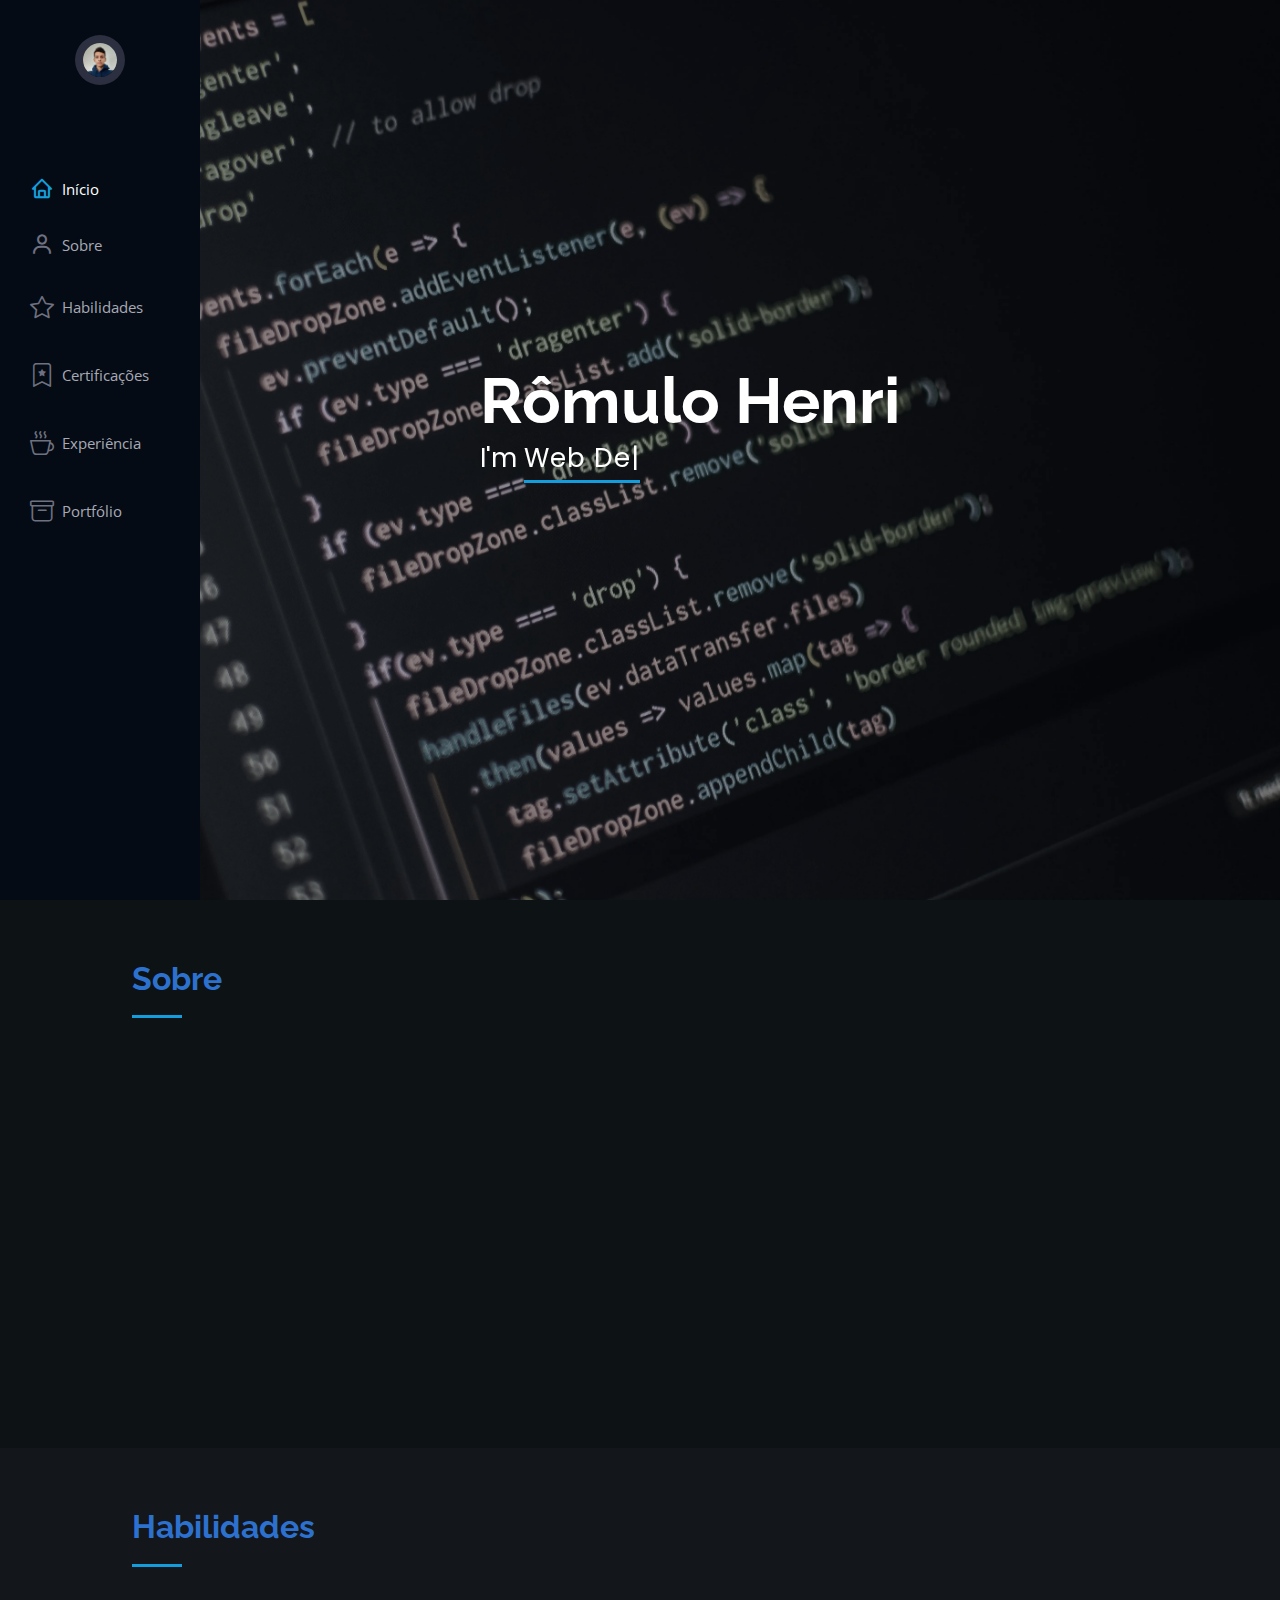
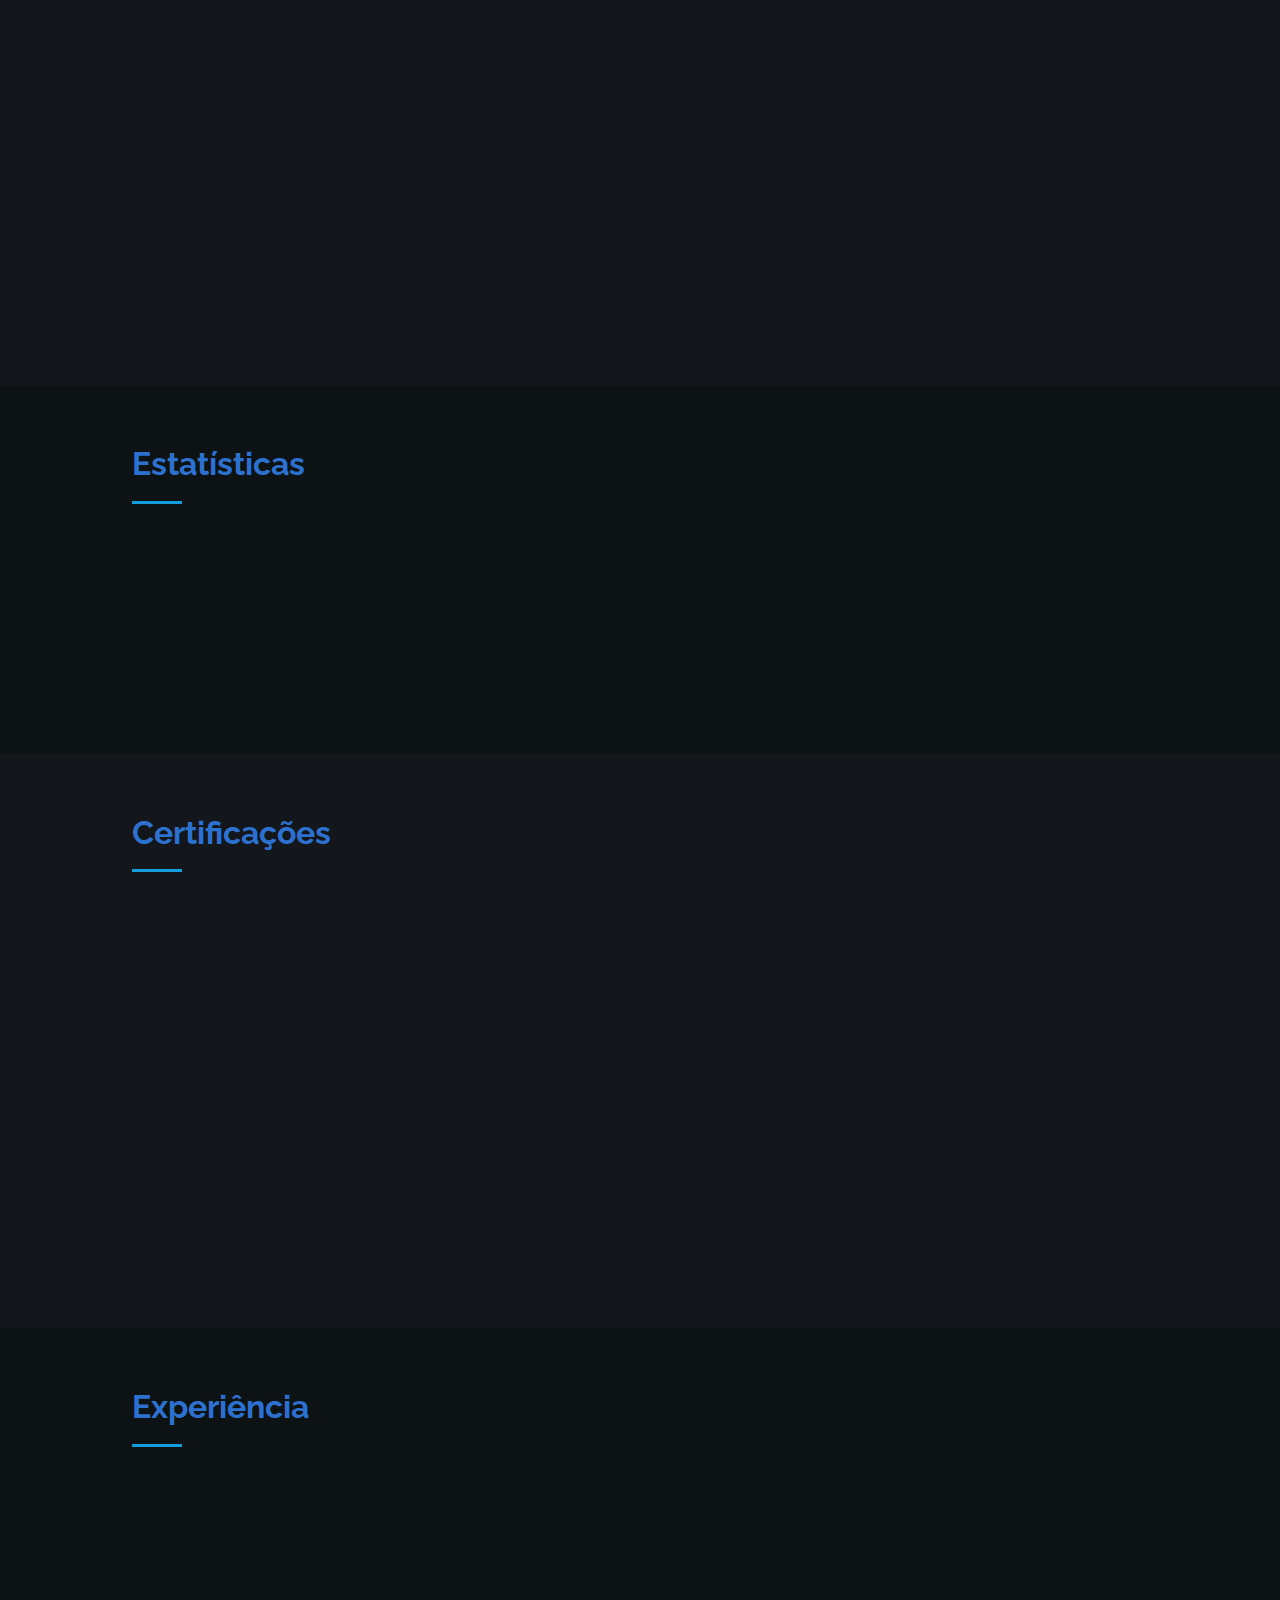
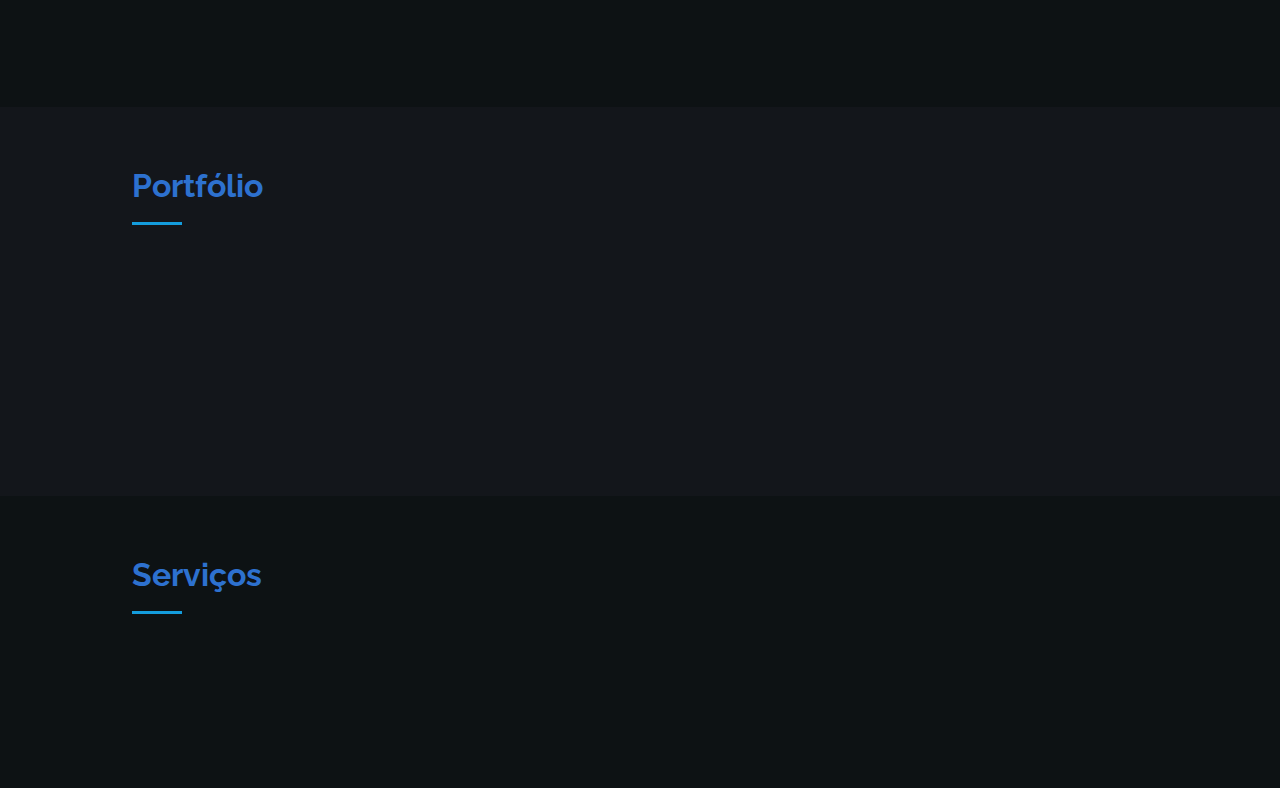
==== commit fb304bbc: "update: Skills section" ====
--- a/index.html
+++ b/index.html
@@ -280,6 +280,8 @@
 						<p></p>
 					</div>
 
+					<!-- The Rows with Shelves -->
+
 					<div class="row skills-content">
 						<div
 							class="shelf"
@@ -338,6 +340,55 @@
 							data-aos="fade-up"
 							data-aos-delay="100"
 						>
+							<a href="#" target="_blank" class="loading">
+								<img
+									alt="React.js"
+									height="54"
+									width="72"
+									src="https://cdn.jsdelivr.net/gh/devicons/devicon/icons/react/react-original.svg"
+								/>
+								<small>React.js</small>
+							</a>
+							<a
+								href="https://github.com/romhenri/html"
+								target="_blank"
+								><img
+									alt="Vite.js"
+									height="54"
+									width="72"
+									src="assets/svg/vitejs-svgrepo-com.svg"
+								/><small>Vite.js</small>
+							</a>
+							<a
+								href="https://github.com/romhenri/css"
+								target="_blank"
+								class="future"
+								><img
+									alt="Redux"
+									height="54"
+									width="72"
+									src="https://cdn.jsdelivr.net/gh/devicons/devicon/icons/redux/redux-original.svg"
+								/><small>Redux</small>
+							</a>
+							<a
+								href="https://github.com/romhenri/css/tree/main/bootstrap"
+								target="_blank"
+								><img
+									alt="Webpack"
+									height="52"
+									width="52"
+									src="https://cdn.jsdelivr.net/gh/devicons/devicon/icons/webpack/webpack-plain.svg"
+								/><small>Webpack</small></a
+							>
+						</div>
+					</div>
+
+					<div class="row skills-content">
+						<div
+							class="shelf"
+							data-aos="fade-up"
+							data-aos-delay="100"
+						>
 							<a
 								href="https://github.com/romhenri/css/tree/main/bootstrap"
 								target="_blank"
@@ -349,17 +400,6 @@
 								/><small>Bootstrap</small>
 							</a>
 							<a
-								href="https://github.com/romhenri/css/tree/main/bootstrap"
-								target="_blank"
-								class="loading"
-								><img
-									alt="Webpack"
-									height="52"
-									width="52"
-									src="https://cdn.jsdelivr.net/gh/devicons/devicon/icons/webpack/webpack-plain.svg"
-								/><small>Webpack</small></a
-							>
-							<a
 								href="https://github.com/romhenri/css/tree/main/tailwindcss"
 								target="_blank"
 								><img
@@ -377,10 +417,19 @@
 									src="https://cdn.jsdelivr.net/gh/devicons/devicon/icons/sass/sass-original.svg"
 								/><small>SASS</small>
 							</a>
-						</div>
-					</div>
-
-					<div class="row skills-content">
+							<a
+								href="https://github.com/romhenri/css/tree/main/bootstrap"
+								target="_blank"
+								class="future"
+								><img
+									alt="Styled Components"
+									height="52"
+									width="52"
+									src="assets/svg/styled-components-1.svg"
+								/><small>Styled Cmp...</small></a
+							>
+						</div>
+
 						<div
 							class="shelf"
 							data-aos="fade-up"
@@ -427,7 +476,9 @@
 								/><small>Figma</small>
 							</a>
 						</div>
-
+					</div>
+
+					<div class="row skills-content">
 						<div
 							class="shelf"
 							data-aos="fade-up"
@@ -588,7 +639,6 @@
 					</div>
 
 					<div class="flexbox">
-						
 						<div class="row">
 							<div class="modern-card" data-aos="fade-up">
 								<div class="card-header">
--- a/assets/css/style.css
+++ b/assets/css/style.css
@@ -1 +1 @@
-body{--bg: #fff;--bg2: #f5f8fd;--text-a: #292727;--text-b: #d8d8d8;--text-c: #050d18;--active-color: #149ddd;--active-hover-color: #37b3ed;--title-color: #173B6C;--secondary-bg: #dce8f8;--secondary-bg2: #e1ebf8;font-family:"Open Sans",sans-serif;color:var(--text-a);background:var(--bg)}body.dark{--bg: #121415;--bg: #00a7fa;--bg: #0d1214;--bg2: #16191A;--bg2: #13161b;--text-a: #fff;--text-b: #353535;--text-c: #fff;--active-color: #149ddd;--title-color: #2d71cf;--secondary-bg: #18191d;--secondary-bg2: #232429}a{color:var(--active-color);text-decoration:none}a:hover{color:var(--active-hover-color);text-decoration:none}h1,h2,h3,h4,h5,h6{font-family:"Raleway",sans-serif}.back-to-top{position:fixed;visibility:hidden;opacity:0;right:15px;bottom:15px;z-index:996;background:var(--active-color);width:40px;height:40px;border-radius:50px;transition:all .4s}.back-to-top i{font-size:28px;color:#fff;line-height:0}.back-to-top:hover{background:var(--active-hover-color);color:#fff}.back-to-top.active{visibility:visible;opacity:1}#hero{width:100%;height:100vh;background:url("../img/hero-bg.webp") top center;background-size:cover}#hero:before{content:"";background:rgba(5,13,24,.3);overflow:hidden;position:absolute;bottom:0;top:0;left:0;right:0;z-index:1;height:100%}#hero .hero-container{position:relative;z-index:2;min-width:300px}#hero h1{margin:0 0 10px 0;font-size:64px;font-weight:700;line-height:56px;color:#fff}#hero p{color:#fff;margin-bottom:50px;font-size:26px;font-family:"Poppins",sans-serif}#hero p span{color:#fff;padding-bottom:4px;letter-spacing:1px;border-bottom:3px solid #149ddd}#hero h2{font-size:18px;line-height:24px;margin-bottom:30px}@media(min-width: 1199px){#hero{background-attachment:fixed}}@media(max-width: 768px){#hero h1{font-size:28px;line-height:36px}}section{padding:60px 0 60px 100px;overflow:hidden}.section-bg{background:var(--bg2)}.section-title{padding-bottom:20px}.section-title h2{font-size:32px;font-weight:bold;margin-bottom:20px;padding-bottom:20px;position:relative;color:var(--title-color)}.section-title h2::after{content:"";position:absolute;display:block;width:50px;height:3px;background:#149ddd;bottom:0;left:0}.section-title p{margin-bottom:0}.about .content h3{font-weight:700;font-size:26px;color:var(--title-color)}.about .content ul{list-style:none;padding:0}.about .content ul li{margin-bottom:20px;display:flex;align-items:center}.about .content ul strong{margin-right:10px}.about .content ul i{font-size:16px;margin-right:5px;color:#149ddd;line-height:0}.about .content p:last-child{margin-bottom:0}#about .section-title{padding-bottom:0px}#about .img-fluid{border-radius:20%;max-height:350px}.facts{padding-bottom:30px}.facts .count-box{padding:30px;width:100%}.facts .count-box i{display:block;font-size:44px;color:#149ddd;float:left;line-height:0}.facts .count-box span{font-size:48px;line-height:40px;display:block;font-weight:700;color:#050d18;margin-left:60px}.facts .count-box p{padding:15px 0 0 0;margin:0 0 0 60px;font-family:"Raleway",sans-serif;font-size:14px;color:#122f57}.facts .count-box a{font-weight:600;display:block;margin-top:20px;color:#122f57;font-size:15px;font-family:"Poppins",sans-serif;transition:ease-in-out .3s}.facts .count-box a:hover{color:#1f5297}.services .icon-box{margin-bottom:20px}.services .icon-box:hover .icon{background:#fff}.services .icon-box:hover .icon i{color:#149ddd}.services .icon{float:left;display:flex;align-items:center;justify-content:center;width:54px;height:54px;background:#149ddd;border-radius:50%;transition:.5s;border:1px solid #149ddd}.services .icon i{color:#fff;font-size:24px;line-height:0}.services .title{margin-left:80px;font-weight:700;margin-bottom:15px;font-size:18px}.services .title a{color:var(--text-a)}.services .title a:hover{color:#149ddd}.services .description{margin-left:80px;line-height:24px;font-size:14px}.testimonials .testimonials-carousel,.testimonials .testimonials-slider{overflow:hidden}.testimonials .testimonial-item{box-sizing:content-box;text-align:center;min-height:320px}.testimonials .testimonial-item .testimonial-img{width:90px;border-radius:50%;margin:0 auto}.testimonials .testimonial-item h3{font-size:18px;font-weight:bold;margin:10px 0 5px 0;color:#111}.testimonials .testimonial-item h4{font-size:14px;color:#999;margin:0}.testimonials .testimonial-item .quote-icon-left{display:inline-block;left:-5px;position:relative}.testimonials .testimonial-item .quote-icon-right{display:inline-block;right:-5px;position:relative;top:10px}.testimonials .testimonial-item p{font-style:italic;margin:0 15px 15px 15px;padding:20px;background:#fff;position:relative;margin-bottom:35px;border-radius:6px;box-shadow:0px 2px 15px rgba(0,0,0,.1)}.testimonials .testimonial-item p::after{content:"";width:0;height:0;border-top:20px solid #fff;border-right:20px solid rgba(0,0,0,0);border-left:20px solid rgba(0,0,0,0);position:absolute;bottom:-20px;left:calc(50% - 20px)}.testimonials .swiper-pagination{margin-top:20px;position:relative}.testimonials .swiper-pagination .swiper-pagination-bullet{width:12px;height:12px;background-color:#fff;opacity:1;border:1px solid #149ddd}.testimonials .swiper-pagination .swiper-pagination-bullet-active{background-color:#149ddd}.testimonials .testimonial-item .quote-icon-left,.testimonials .testimonial-item .quote-icon-right{color:#c3e8fa;font-size:26px}.contact{padding-bottom:130px}.contact .info{padding:30px;background:#fff;width:100%;box-shadow:0 0 24px 0 rgba(0,0,0,.12)}.contact .info i{font-size:20px;color:#149ddd;float:left;width:44px;height:44px;background:#dff3fc;display:flex;justify-content:center;align-items:center;border-radius:50px;transition:all .3s ease-in-out}.contact .info h4{padding:0 0 0 60px;font-size:22px;font-weight:600;margin-bottom:5px;color:#050d18}.contact .info p{padding:0 0 10px 60px;margin-bottom:20px;font-size:14px;color:var(--title-color)}.contact .info .email p{padding-top:5px}.contact .info .social-links{padding-left:60px}.contact .info .social-links a{font-size:18px;display:inline-block;background:#333;color:#fff;line-height:1;padding:8px 0;border-radius:50%;text-align:center;width:36px;height:36px;transition:.3s;margin-right:10px}.contact .info .social-links a:hover{background:#149ddd;color:#fff}.contact .php-email-form{width:100%;padding:30px;background:#fff;box-shadow:0 0 24px 0 rgba(0,0,0,.12)}.contact .php-email-form .form-group{padding-bottom:8px;margin-bottom:15px}.contact .php-email-form .validate{display:none;color:red;margin:0 0 15px 0;font-weight:400;font-size:13px}.contact .php-email-form .error-message{display:none;color:#fff;background:#ed3c0d;text-align:left;padding:15px;font-weight:600}.contact .php-email-form .error-message br+br{margin-top:25px}.contact .php-email-form .sent-message{display:none;color:#fff;background:#18d26e;text-align:center;padding:15px;font-weight:600}.contact .php-email-form .loading{display:none;background:#fff;text-align:center;padding:15px}.contact .php-email-form .loading:before{content:"";display:inline-block;border-radius:50%;width:24px;height:24px;margin:0 10px -6px 0;border:3px solid #18d26e;border-top-color:#eee;animation:animate-loading 1s linear infinite}.contact .php-email-form label{padding-bottom:8px}.contact .php-email-form input{height:44px}.contact .php-email-form textarea{padding:10px 15px}.contact .php-email-form button[type=submit]{background:#149ddd;border:0;padding:10px 24px;color:#fff;transition:.4s;border-radius:4px}.contact .php-email-form button[type=submit]:hover{background:#37b3ed}.contact .info .email:hover i,.contact .info .address:hover i,.contact .info .phone:hover i{background:#149ddd;color:#fff}.contact .php-email-form input,.contact .php-email-form textarea{border-radius:0;box-shadow:none;font-size:14px}@keyframes animate-loading{0%{transform:rotate(0deg)}100%{transform:rotate(360deg)}}.breadcrumbs{padding:20px 0;background:#f9f9f9}#footer{padding:15px;color:#f4f6fd;font-size:14px;position:fixed;left:0;bottom:0;width:300px;z-index:9999;background:#040b14;opacity:.9}.portfolio-wrap{aspect-ratio:16/9}.breadcrumbs h2{font-size:26px;font-weight:300}.breadcrumbs ol{display:flex;flex-wrap:wrap;list-style:none;padding:0;margin:0;font-size:15px;display:block}.breadcrumbs ol li{display:inline-block}.breadcrumbs ol li+li{padding-left:10px}.breadcrumbs ol li+li::before{display:inline-block;padding-right:10px;color:#0e2442;content:"/"}@media(max-width: 768px){.breadcrumbs .d-flex{display:block !important}}@media(max-width: 1199px){#footer{position:static;width:auto;padding-right:20px 15px}}#footer a{color:#eaebf0}#footer a:hover{text-decoration:underline}#footer .copyright{text-align:center}#footer .credits{padding-top:5px;text-align:center;font-size:13px;color:#eaebf0}#header{position:fixed;display:flex;flex-direction:column;justify-content:space-between;top:0;left:0;bottom:0;width:300px;transition:all ease-in-out .5s;z-index:9997;transition:all .5s;padding:0 15px;background:#040b14;overflow-y:auto}#header .profile img{margin:35px auto;display:block;width:120px;border:8px solid #2c2f3f}#header .profile h1{font-size:24px;margin:0;padding:0;font-weight:600;-moz-text-align-last:center;text-align-last:center;font-family:"Poppins",sans-serif}#header .profile .social-links a{font-size:18px;display:inline-block;background:#212431;color:#fff;line-height:1;padding:8px 0;margin-right:4px;border-radius:50%;text-align:center;width:36px;height:36px;transition:.3s}#header .profile .social-links a:hover{background:#149ddd;color:#fff;text-decoration:none}#header .profile h1 a,#header .profile h1 a:hover{color:#fff;text-decoration:none}#main{margin-left:300px;margin-left:0}header label{color:#a8a9b4;display:flex;gap:10px}@media(max-width: 1199px){#header{left:-300px}#main{margin-left:0}section{padding:60px 0 40px 0px !important}}@media(max-width: 1800px)and (max-height: 1400px){#header span,#header .profile h1,#header .profile a,#header .social-links,#header .config,footer{display:none}#header .profile img{margin:35px auto 50px auto;display:block;width:50px;border:8px solid #2c2f3f}#header{width:90px}#header:hover{width:200px}#header:hover span,#header:hover .profile a{display:block;transition:.3s ease-in}}.switch{position:relative;height:1.3rem;width:2.5rem;cursor:pointer;appearance:none;-webkit-appearance:none;border-radius:9999px;background-color:rgba(100,116,139,.377);transition:all .3s ease}.switch:checked{background-color:#1292ce}.switch:checked:before{transform:translateX(100%)}.switch::before{position:absolute;content:"";left:0rem;top:0rem;display:block;height:1.3rem;width:1.3rem;cursor:pointer;border-radius:9999px;background-color:#bcbcc4;box-shadow:0 3px 10px rgba(100,116,139,.327);transition:all .3s ease}.nav-menu{padding:30px 0 0 0}.nav-menu *{margin:0;padding:0;list-style:none}.nav-menu>ul>li{position:relative;white-space:nowrap}.nav-menu a,.nav-menu a:focus{display:flex;align-items:center;color:#a8a9b4;padding:12px 15px;margin-bottom:8px;transition:.3s;font-size:15px}.nav-menu a i,.nav-menu a:focus i{font-size:24px;padding-right:8px;color:#6f7180}.nav-menu a:hover,.nav-menu .active,.nav-menu .active:focus,.nav-menu li:hover>a{text-decoration:none;color:#fff}.nav-menu a:hover i,.nav-menu .active i,.nav-menu .active:focus i,.nav-menu li:hover>a i{color:#149ddd}.mobile-nav-toggle{position:fixed;right:15px;top:15px;z-index:9998;border:0;font-size:24px;transition:all .4s;outline:none !important;background-color:#149ddd;color:#fff;width:40px;height:40px;display:inline-flex;align-items:center;justify-content:center;line-height:0;border-radius:50px;cursor:pointer}.mobile-nav-active{overflow:hidden}.mobile-nav-active #header{left:0}.mobile-nav-active .nav-menu a{padding:8px 15px;min-height:40px}.config{display:flex;justify-content:start;width:100%;height:120px;padding:0px 15px}*>.col-lg-4.aos-init.aos-animate{max-width:350px;margin:auto}@media(max-width: 768px){.config{height:50px}.nav-menu a{padding:3px 15px}}.progress{height:60px;display:block;background:none;border-radius:0}.progress .skill{padding:0;margin:0 0 6px 0;text-transform:uppercase;display:block;font-weight:600;font-family:"Poppins",sans-serif;color:var(--text-c)}.progress .skill .val{float:right;font-style:normal}.progress .progress-bar-wrap{background:#dce8f8;background:var(--secondary-bg);height:10px}.progress .progress-bar{width:1px;height:10px;transition:.9s;background-color:#149ddd}#skills .container .row{display:flex;flex-direction:row;gap:10px;margin:0 10px}.shelf{display:flex;justify-content:space-around;align-items:center;outline:2px solid var(--text-b);padding:10px;border-radius:5px;width:48%}@media(max-width: 768px){.shelf{width:100%}}.shelf a{display:flex;align-items:center;flex-direction:column;justify-content:space-between;font-size:.8rem;height:100%;text-align:center;color:var(--text-a);transition:.3s ease-out}.shelf a.loading:hover{scale:100%}.shelf a:hover{scale:115%}.shelf a small{font-size:small;font-style:italic;opacity:.6}@media(min-width: 768px){.shelf{margin-top:10px}}@media(max-width: 768px){#skills .container .row{margin-top:10px}}.loading{cursor:default;position:relative}.loading img,.loading small{opacity:.4}.loading::before{color:var(--text-c) !important;content:"Estudando";background-color:var(--bg2);border-radius:10%;position:absolute;top:30%;z-index:3}#stats .shelf{margin-right:auto;padding:10px 5px;width:48%}@media(max-width: 1199px){#stats .shelf{margin:auto}}@media(max-width: 768px){#stats .shelf{width:90%}}.statsNumber{outline:2px solid var(--text-b);display:flex;flex-direction:column;align-items:center;justify-content:center;width:30%;height:120px;padding:10px;border-radius:5px}.statsNumber p{display:block;font-size:36px;text-align:center;margin-bottom:0px}.statsNumber label{display:block;text-align:center;font-size:13px}@media(max-width: 768px){.statsNumber{max-width:30%}}.resume .resume-title{font-size:26px;font-weight:700;margin-top:20px;margin-bottom:20px;color:#050d18}.resume .resume-item{padding:0 0 20px 20px;margin-top:-2px;border-left:2px solid #1f5297;position:relative}.resume .resume-item h4{line-height:18px;font-size:18px;font-weight:600;text-transform:uppercase;font-family:"Poppins",sans-serif;color:var(--text-c);margin-bottom:10px}.resume .resume-item h5{font-size:16px;background:#e4edf9;padding:5px 15px;display:inline-block;font-weight:600;margin-bottom:10px}.resume .resume-item ul{padding-left:20px}.resume .resume-item ul li{padding-bottom:10px}.resume .resume-item:last-child{padding-bottom:0}.resume .resume-item::before{content:"";position:absolute;width:16px;height:16px;border-radius:50px;left:-9px;top:0;background:#fff;border:2px solid #1f5297}.modern-card{width:450px;outline:2px solid var(--text-b);border-radius:15px;padding:0;display:flex;flex-direction:column;justify-content:start}.card-header{width:100%;background-color:var(--bg2);display:flex;align-items:center;padding:10px 20px 10px 20px;gap:15px}.resume .card-header{height:50%}@media(max-width: 768px){.modern-card{width:90%;margin:0px auto}.modern-card p{margin-bottom:0}}.resume .card-img,.certificates .card-img{width:65px;height:65px;overflow:hidden;position:relative;background-size:contain;background-repeat:no-repeat;background-position:center center}.resume .card-img.muccini,.certificates .card-img.muccini{background-image:url(../img/logos/logo-muccini.png);scale:100%}.resume .card-img.origamid,.certificates .card-img.origamid{background-image:url(../img/logos/logo-origamid.png);border-radius:50%}.resume .card-img.udemy,.certificates .card-img.udemy{background-image:url(../img/logos/logo-udemy.png);border-radius:50%}.resume .card-img.horadecodar,.certificates .card-img.horadecodar{background-image:url(../img/logos/logo-horadecodar.jpg);border-radius:50%}.resume .card-img.cursoemvideo,.certificates .card-img.cursoemvideo{background-image:url(../img/logos/logo-cursoemvideo.png);scale:90%}.resume .card-img.dio,.certificates .card-img.dio{background-image:url(../img/logos/logo-dio.jpg);border-radius:50%}.card-title{display:flex;flex-direction:column;justify-content:center}.card-title h4{font-weight:500;font-size:18px;padding:10px 0 0}.card-title p{font-weight:400;font-size:14px;font-family:Arial,Helvetica,sans-serif}.card-title small{font-size:small;font-style:italic;opacity:.6}.card-title>*{margin:0}.card-content{display:flex;flex-direction:column;align-items:center;padding:0px 20px 0px 20px;padding:10px 20px 10px 20px;color:var(--text-a);opacity:.9;font-style:italic}.card-content p{margin-bottom:0 !important}.especial-info{width:100%;color:var(--title-color);opacity:.8;background-color:var(--bg2);font-weight:600;font-style:normal;text-align:center;padding:5px}.portfolio .modern-card{display:flex;flex-direction:row;width:100%;max-height:170.79px;overflow:hidden}.portfolio #portfolio-flters{padding:0;margin:0 auto 35px auto;list-style:none;text-align:center;background:#fff;border-radius:50px;padding:2px 15px}.portfolio #portfolio-flters li{cursor:pointer;display:inline-block;padding:10px 15px 8px 15px;font-size:14px;font-weight:600;line-height:1;text-transform:uppercase;color:#272829;margin-bottom:5px;transition:all .3s ease-in-out}.portfolio #portfolio-flters li:last-child{margin-right:0}.portfolio .portfolio-wrap{margin:5px;border-radius:5px;transition:.3s;position:relative;z-index:1}.portfolio .portfolio-wrap::before{content:"";background:rgba(24,24,24,.527);position:absolute;left:0;right:0;top:0;bottom:0;transition:all ease-in-out .3s;z-index:2;opacity:0}.portfolio .portfolio-wrap .portfolio-links{opacity:1;left:0;right:0;bottom:-60px;z-index:3;position:absolute;transition:all ease-in-out .3s;display:flex;justify-content:center}.portfolio .portfolio-wrap .portfolio-links a{color:#fff;font-size:28px;text-align:center;background:rgba(20,157,221,.75);transition:.3s;width:50%}.portfolio .portfolio-wrap .portfolio-links a:hover{background:rgba(20,157,221,.95)}.portfolio .portfolio-wrap .portfolio-links a+a{border-left:1px solid #37b3ed}.portfolio .portfolio-wrap:hover::before{top:0;left:0;right:0;bottom:0;opacity:1}.portfolio .portfolio-wrap:hover .portfolio-links{opacity:1;bottom:0}.portfolio #portfolio-flters li:hover,.portfolio #portfolio-flters li.filter-active{color:#149ddd}.portfolio-details{padding-top:40px}.portfolio-details .portfolio-details-slider img{width:100%}.portfolio-details .portfolio-details-slider .swiper-pagination{margin-top:20px;position:relative}.portfolio-details .portfolio-details-slider .swiper-pagination .swiper-pagination-bullet{width:12px;height:12px;background-color:#fff;opacity:1;border:1px solid #149ddd}.portfolio-details .portfolio-details-slider .swiper-pagination .swiper-pagination-bullet-active{background-color:#149ddd}.portfolio-details .portfolio-info{padding:30px;box-shadow:0px 0 30px rgba(5,13,24,.08)}.portfolio-details .portfolio-info h3{font-size:22px;font-weight:700;margin-bottom:20px;padding-bottom:20px;border-bottom:1px solid #eee}.portfolio-details .portfolio-info ul{list-style:none;padding:0;font-size:15px}.portfolio-details .portfolio-info ul li+li{margin-top:10px}.portfolio-details .portfolio-description{padding-top:30px}.portfolio-details .portfolio-description h2{font-size:26px;font-weight:700;margin-bottom:20px}.portfolio-details .portfolio-description p{padding:0}.portfolio .modern-card{min-height:150px}.portfolio .card-img{max-width:300px}.tec-logos{position:absolute;bottom:10px;right:10px}.tec-logos img{max-width:25px;opacity:.8}@media(max-width: 768px){.portfolio .modern-card{width:350px;margin:10px auto 0 auto;flex-direction:column !important;max-height:370.79px !important}.portfolio .modern-card .card-img,.portfolio .modern-card img{width:100%;max-width:100%}.tec-logos{right:0;flex-direction:row}.portfolio .card-content{padding:0px 10px 10px}}#certificates .modern-card{width:400px;max-height:103px;margin-top:10px;text-align:left}#certificates .modern-card p{width:100%}#certificates .modern-card .card-header{padding-bottom:0px}.flexbox .row{width:100%;gap:10px;margin-top:10px;justify-content:flex-start}.flexbox .row:first-child{margin-top:0px}@media(max-width: 768px){.card-header{padding:10px 10px 10px 10px}.modern-card{margin:10px;width:380px !important}}@media(max-width: 1199px){.flexbox .modern-card{margin:auto}#resume .modern-card{margin:auto}}.hidden{display:none}body::-webkit-scrollbar{width:10px}body::-webkit-scrollbar-track{background:var(--bg2)}body::-webkit-scrollbar-thumb{background-color:var(--active-color);border-radius:20px}html{scroll-behavior:smooth}/*# sourceMappingURL=style.css.map */
+body{--bg: #fff;--bg2: #f5f8fd;--text-a: #292727;--text-b: #d8d8d8;--text-c: #050d18;--active-color: #149ddd;--active-hover-color: #37b3ed;--title-color: #173B6C;--secondary-bg: #dce8f8;--secondary-bg2: #e1ebf8;font-family:"Open Sans",sans-serif;color:var(--text-a);background:var(--bg)}body.dark{--bg: #121415;--bg: #00a7fa;--bg: #0d1214;--bg2: #16191A;--bg2: #13161b;--text-a: #fff;--text-b: #353535;--text-c: #fff;--active-color: #149ddd;--title-color: #2d71cf;--secondary-bg: #18191d;--secondary-bg2: #232429}a{color:var(--active-color);text-decoration:none}a:hover{color:var(--active-hover-color);text-decoration:none}h1,h2,h3,h4,h5,h6{font-family:"Raleway",sans-serif}.back-to-top{position:fixed;visibility:hidden;opacity:0;right:15px;bottom:15px;z-index:996;background:var(--active-color);width:40px;height:40px;border-radius:50px;transition:all .4s}.back-to-top i{font-size:28px;color:#fff;line-height:0}.back-to-top:hover{background:var(--active-hover-color);color:#fff}.back-to-top.active{visibility:visible;opacity:1}#hero{width:100%;height:100vh;background:url("../img/hero-bg.webp") top center;background-size:cover}#hero:before{content:"";background:rgba(5,13,24,.3);overflow:hidden;position:absolute;bottom:0;top:0;left:0;right:0;z-index:1;height:100%}#hero .hero-container{position:relative;z-index:2;min-width:300px}#hero h1{margin:0 0 10px 0;font-size:64px;font-weight:700;line-height:56px;color:#fff}#hero p{color:#fff;margin-bottom:50px;font-size:26px;font-family:"Poppins",sans-serif}#hero p span{color:#fff;padding-bottom:4px;letter-spacing:1px;border-bottom:3px solid #149ddd}#hero h2{font-size:18px;line-height:24px;margin-bottom:30px}@media(min-width: 1199px){#hero{background-attachment:fixed}}@media(max-width: 768px){#hero h1{font-size:28px;line-height:36px}}section{padding:60px 0 60px 100px;overflow:hidden}.section-bg{background:var(--bg2)}.section-title{padding-bottom:20px}.section-title h2{font-size:32px;font-weight:bold;margin-bottom:20px;padding-bottom:20px;position:relative;color:var(--title-color)}.section-title h2::after{content:"";position:absolute;display:block;width:50px;height:3px;background:#149ddd;bottom:0;left:0}.section-title p{margin-bottom:0}.about .content h3{font-weight:700;font-size:26px;color:var(--title-color)}.about .content ul{list-style:none;padding:0}.about .content ul li{margin-bottom:20px;display:flex;align-items:center}.about .content ul strong{margin-right:10px}.about .content ul i{font-size:16px;margin-right:5px;color:#149ddd;line-height:0}.about .content p:last-child{margin-bottom:0}#about .section-title{padding-bottom:0px}#about .img-fluid{border-radius:20%;max-height:350px}.facts{padding-bottom:30px}.facts .count-box{padding:30px;width:100%}.facts .count-box i{display:block;font-size:44px;color:#149ddd;float:left;line-height:0}.facts .count-box span{font-size:48px;line-height:40px;display:block;font-weight:700;color:#050d18;margin-left:60px}.facts .count-box p{padding:15px 0 0 0;margin:0 0 0 60px;font-family:"Raleway",sans-serif;font-size:14px;color:#122f57}.facts .count-box a{font-weight:600;display:block;margin-top:20px;color:#122f57;font-size:15px;font-family:"Poppins",sans-serif;transition:ease-in-out .3s}.facts .count-box a:hover{color:#1f5297}.services .icon-box{margin-bottom:20px}.services .icon-box:hover .icon{background:#fff}.services .icon-box:hover .icon i{color:#149ddd}.services .icon{float:left;display:flex;align-items:center;justify-content:center;width:54px;height:54px;background:#149ddd;border-radius:50%;transition:.5s;border:1px solid #149ddd}.services .icon i{color:#fff;font-size:24px;line-height:0}.services .title{margin-left:80px;font-weight:700;margin-bottom:15px;font-size:18px}.services .title a{color:var(--text-a)}.services .title a:hover{color:#149ddd}.services .description{margin-left:80px;line-height:24px;font-size:14px}.testimonials .testimonials-carousel,.testimonials .testimonials-slider{overflow:hidden}.testimonials .testimonial-item{box-sizing:content-box;text-align:center;min-height:320px}.testimonials .testimonial-item .testimonial-img{width:90px;border-radius:50%;margin:0 auto}.testimonials .testimonial-item h3{font-size:18px;font-weight:bold;margin:10px 0 5px 0;color:#111}.testimonials .testimonial-item h4{font-size:14px;color:#999;margin:0}.testimonials .testimonial-item .quote-icon-left{display:inline-block;left:-5px;position:relative}.testimonials .testimonial-item .quote-icon-right{display:inline-block;right:-5px;position:relative;top:10px}.testimonials .testimonial-item p{font-style:italic;margin:0 15px 15px 15px;padding:20px;background:#fff;position:relative;margin-bottom:35px;border-radius:6px;box-shadow:0px 2px 15px rgba(0,0,0,.1)}.testimonials .testimonial-item p::after{content:"";width:0;height:0;border-top:20px solid #fff;border-right:20px solid rgba(0,0,0,0);border-left:20px solid rgba(0,0,0,0);position:absolute;bottom:-20px;left:calc(50% - 20px)}.testimonials .swiper-pagination{margin-top:20px;position:relative}.testimonials .swiper-pagination .swiper-pagination-bullet{width:12px;height:12px;background-color:#fff;opacity:1;border:1px solid #149ddd}.testimonials .swiper-pagination .swiper-pagination-bullet-active{background-color:#149ddd}.testimonials .testimonial-item .quote-icon-left,.testimonials .testimonial-item .quote-icon-right{color:#c3e8fa;font-size:26px}.contact{padding-bottom:130px}.contact .info{padding:30px;background:#fff;width:100%;box-shadow:0 0 24px 0 rgba(0,0,0,.12)}.contact .info i{font-size:20px;color:#149ddd;float:left;width:44px;height:44px;background:#dff3fc;display:flex;justify-content:center;align-items:center;border-radius:50px;transition:all .3s ease-in-out}.contact .info h4{padding:0 0 0 60px;font-size:22px;font-weight:600;margin-bottom:5px;color:#050d18}.contact .info p{padding:0 0 10px 60px;margin-bottom:20px;font-size:14px;color:var(--title-color)}.contact .info .email p{padding-top:5px}.contact .info .social-links{padding-left:60px}.contact .info .social-links a{font-size:18px;display:inline-block;background:#333;color:#fff;line-height:1;padding:8px 0;border-radius:50%;text-align:center;width:36px;height:36px;transition:.3s;margin-right:10px}.contact .info .social-links a:hover{background:#149ddd;color:#fff}.contact .php-email-form{width:100%;padding:30px;background:#fff;box-shadow:0 0 24px 0 rgba(0,0,0,.12)}.contact .php-email-form .form-group{padding-bottom:8px;margin-bottom:15px}.contact .php-email-form .validate{display:none;color:red;margin:0 0 15px 0;font-weight:400;font-size:13px}.contact .php-email-form .error-message{display:none;color:#fff;background:#ed3c0d;text-align:left;padding:15px;font-weight:600}.contact .php-email-form .error-message br+br{margin-top:25px}.contact .php-email-form .sent-message{display:none;color:#fff;background:#18d26e;text-align:center;padding:15px;font-weight:600}.contact .php-email-form .loading{display:none;background:#fff;text-align:center;padding:15px}.contact .php-email-form .loading:before{content:"";display:inline-block;border-radius:50%;width:24px;height:24px;margin:0 10px -6px 0;border:3px solid #18d26e;border-top-color:#eee;animation:animate-loading 1s linear infinite}.contact .php-email-form label{padding-bottom:8px}.contact .php-email-form input{height:44px}.contact .php-email-form textarea{padding:10px 15px}.contact .php-email-form button[type=submit]{background:#149ddd;border:0;padding:10px 24px;color:#fff;transition:.4s;border-radius:4px}.contact .php-email-form button[type=submit]:hover{background:#37b3ed}.contact .info .email:hover i,.contact .info .address:hover i,.contact .info .phone:hover i{background:#149ddd;color:#fff}.contact .php-email-form input,.contact .php-email-form textarea{border-radius:0;box-shadow:none;font-size:14px}@keyframes animate-loading{0%{transform:rotate(0deg)}100%{transform:rotate(360deg)}}.breadcrumbs{padding:20px 0;background:#f9f9f9}#footer{padding:15px;color:#f4f6fd;font-size:14px;position:fixed;left:0;bottom:0;width:300px;z-index:9999;background:#040b14;opacity:.9}.portfolio-wrap{aspect-ratio:16/9}.breadcrumbs h2{font-size:26px;font-weight:300}.breadcrumbs ol{display:flex;flex-wrap:wrap;list-style:none;padding:0;margin:0;font-size:15px;display:block}.breadcrumbs ol li{display:inline-block}.breadcrumbs ol li+li{padding-left:10px}.breadcrumbs ol li+li::before{display:inline-block;padding-right:10px;color:#0e2442;content:"/"}@media(max-width: 768px){.breadcrumbs .d-flex{display:block !important}}@media(max-width: 1199px){#footer{position:static;width:auto;padding-right:20px 15px}}#footer a{color:#eaebf0}#footer a:hover{text-decoration:underline}#footer .copyright{text-align:center}#footer .credits{padding-top:5px;text-align:center;font-size:13px;color:#eaebf0}#header{position:fixed;display:flex;flex-direction:column;justify-content:space-between;top:0;left:0;bottom:0;width:300px;transition:all ease-in-out .5s;z-index:9997;transition:all .5s;padding:0 15px;background:#040b14;overflow-y:auto}#header .profile img{margin:35px auto;display:block;width:120px;border:8px solid #2c2f3f}#header .profile h1{font-size:24px;margin:0;padding:0;font-weight:600;-moz-text-align-last:center;text-align-last:center;font-family:"Poppins",sans-serif}#header .profile .social-links a{font-size:18px;display:inline-block;background:#212431;color:#fff;line-height:1;padding:8px 0;margin-right:4px;border-radius:50%;text-align:center;width:36px;height:36px;transition:.3s}#header .profile .social-links a:hover{background:#149ddd;color:#fff;text-decoration:none}#header .profile h1 a,#header .profile h1 a:hover{color:#fff;text-decoration:none}#main{margin-left:300px;margin-left:0}header label{color:#a8a9b4;display:flex;gap:10px}@media(max-width: 1199px){#header{left:-300px}#main{margin-left:0}section{padding:60px 0 40px 0px !important}}@media(max-width: 1800px)and (max-height: 1400px){#header span,#header .profile h1,#header .profile a,#header .social-links,#header .config,footer{display:none}#header .profile img{margin:35px auto 50px auto;display:block;width:50px;border:8px solid #2c2f3f}#header{width:90px}#header:hover{width:200px}#header:hover span,#header:hover .profile a{display:block;transition:.3s ease-in}}.switch{position:relative;height:1.3rem;width:2.5rem;cursor:pointer;appearance:none;-webkit-appearance:none;border-radius:9999px;background-color:rgba(100,116,139,.377);transition:all .3s ease}.switch:checked{background-color:#1292ce}.switch:checked:before{transform:translateX(100%)}.switch::before{position:absolute;content:"";left:0rem;top:0rem;display:block;height:1.3rem;width:1.3rem;cursor:pointer;border-radius:9999px;background-color:#bcbcc4;box-shadow:0 3px 10px rgba(100,116,139,.327);transition:all .3s ease}.nav-menu{padding:30px 0 0 0}.nav-menu *{margin:0;padding:0;list-style:none}.nav-menu>ul>li{position:relative;white-space:nowrap}.nav-menu a,.nav-menu a:focus{display:flex;align-items:center;color:#a8a9b4;padding:12px 15px;margin-bottom:8px;transition:.3s;font-size:15px}.nav-menu a i,.nav-menu a:focus i{font-size:24px;padding-right:8px;color:#6f7180}.nav-menu a:hover,.nav-menu .active,.nav-menu .active:focus,.nav-menu li:hover>a{text-decoration:none;color:#fff}.nav-menu a:hover i,.nav-menu .active i,.nav-menu .active:focus i,.nav-menu li:hover>a i{color:#149ddd}.mobile-nav-toggle{position:fixed;right:15px;top:15px;z-index:9998;border:0;font-size:24px;transition:all .4s;outline:none !important;background-color:#149ddd;color:#fff;width:40px;height:40px;display:inline-flex;align-items:center;justify-content:center;line-height:0;border-radius:50px;cursor:pointer}.mobile-nav-active{overflow:hidden}.mobile-nav-active #header{left:0}.mobile-nav-active .nav-menu a{padding:8px 15px;min-height:40px}.config{display:flex;justify-content:start;width:100%;height:120px;padding:0px 15px}*>.col-lg-4.aos-init.aos-animate{max-width:350px;margin:auto}@media(max-width: 768px){.config{height:50px}.nav-menu a{padding:3px 15px}}.progress{height:60px;display:block;background:none;border-radius:0}.progress .skill{padding:0;margin:0 0 6px 0;text-transform:uppercase;display:block;font-weight:600;font-family:"Poppins",sans-serif;color:var(--text-c)}.progress .skill .val{float:right;font-style:normal}.progress .progress-bar-wrap{background:#dce8f8;background:var(--secondary-bg);height:10px}.progress .progress-bar{width:1px;height:10px;transition:.9s;background-color:#149ddd}#skills .container .row{display:flex;flex-direction:row;gap:10px;margin:0 10px}.shelf{display:flex;justify-content:space-around;align-items:center;outline:2px solid var(--text-b);padding:10px;border-radius:5px;width:48%}@media(max-width: 768px){.shelf{width:100%}}.shelf a{display:flex;align-items:center;flex-direction:column;justify-content:space-between;font-size:.8rem;height:100%;text-align:center;color:var(--text-a);transition:.3s ease-out}.shelf a.loading:hover{scale:100%}.shelf a.future:hover{scale:100%}.shelf a:hover{scale:115%}.shelf a small{font-size:small;font-style:italic;opacity:.6}@media(min-width: 768px){.shelf{margin-top:10px}}@media(max-width: 768px){#skills .container .row{margin-top:10px}}.loading{cursor:default;position:relative}.loading img,.loading small{opacity:.4}.loading::before{color:var(--text-c) !important;content:"Estudando";background-color:var(--bg2);border-radius:10%;position:absolute;top:30%;z-index:3}.future{cursor:default;position:relative}.future img,.future small{opacity:.4}.future::before{color:var(--text-c) !important;content:"No Futuro";background-color:var(--bg2);border-radius:10%;position:absolute;top:30%;z-index:3}#stats .shelf{margin-right:auto;padding:10px 5px;width:48%}@media(max-width: 1199px){#stats .shelf{margin:auto}}@media(max-width: 768px){#stats .shelf{width:90%}}.statsNumber{outline:2px solid var(--text-b);display:flex;flex-direction:column;align-items:center;justify-content:center;width:30%;height:120px;padding:10px;border-radius:5px}.statsNumber p{display:block;font-size:36px;text-align:center;margin-bottom:0px}.statsNumber label{display:block;text-align:center;font-size:13px}@media(max-width: 768px){.statsNumber{max-width:30%}}.resume .resume-title{font-size:26px;font-weight:700;margin-top:20px;margin-bottom:20px;color:#050d18}.resume .resume-item{padding:0 0 20px 20px;margin-top:-2px;border-left:2px solid #1f5297;position:relative}.resume .resume-item h4{line-height:18px;font-size:18px;font-weight:600;text-transform:uppercase;font-family:"Poppins",sans-serif;color:var(--text-c);margin-bottom:10px}.resume .resume-item h5{font-size:16px;background:#e4edf9;padding:5px 15px;display:inline-block;font-weight:600;margin-bottom:10px}.resume .resume-item ul{padding-left:20px}.resume .resume-item ul li{padding-bottom:10px}.resume .resume-item:last-child{padding-bottom:0}.resume .resume-item::before{content:"";position:absolute;width:16px;height:16px;border-radius:50px;left:-9px;top:0;background:#fff;border:2px solid #1f5297}.modern-card{width:450px;outline:2px solid var(--text-b);border-radius:15px;padding:0;display:flex;flex-direction:column;justify-content:start}.card-header{width:100%;background-color:var(--bg2);display:flex;align-items:center;padding:10px 20px 10px 20px;gap:15px}.resume .card-header{height:50%}@media(max-width: 768px){.modern-card{width:90%;margin:0px auto}.modern-card p{margin-bottom:0}}.resume .card-img,.certificates .card-img{width:65px;height:65px;overflow:hidden;position:relative;background-size:contain;background-repeat:no-repeat;background-position:center center}.resume .card-img.muccini,.certificates .card-img.muccini{background-image:url(../img/logos/logo-muccini.png);scale:100%}.resume .card-img.origamid,.certificates .card-img.origamid{background-image:url(../img/logos/logo-origamid.png);border-radius:50%}.resume .card-img.udemy,.certificates .card-img.udemy{background-image:url(../img/logos/logo-udemy.png);border-radius:50%}.resume .card-img.horadecodar,.certificates .card-img.horadecodar{background-image:url(../img/logos/logo-horadecodar.jpg);border-radius:50%}.resume .card-img.cursoemvideo,.certificates .card-img.cursoemvideo{background-image:url(../img/logos/logo-cursoemvideo.png);scale:90%}.resume .card-img.dio,.certificates .card-img.dio{background-image:url(../img/logos/logo-dio.jpg);border-radius:50%}.card-title{display:flex;flex-direction:column;justify-content:center}.card-title h4{font-weight:500;font-size:18px;padding:10px 0 0}.card-title p{font-weight:400;font-size:14px;font-family:Arial,Helvetica,sans-serif}.card-title small{font-size:small;font-style:italic;opacity:.6}.card-title>*{margin:0}.card-content{display:flex;flex-direction:column;align-items:center;padding:0px 20px 0px 20px;padding:10px 20px 10px 20px;color:var(--text-a);opacity:.9;font-style:italic}.card-content p{margin-bottom:0 !important}.especial-info{width:100%;color:var(--title-color);opacity:.8;background-color:var(--bg2);font-weight:600;font-style:normal;text-align:center;padding:5px}.portfolio .modern-card{display:flex;flex-direction:row;width:100%;max-height:170.79px;overflow:hidden}.portfolio #portfolio-flters{padding:0;margin:0 auto 35px auto;list-style:none;text-align:center;background:#fff;border-radius:50px;padding:2px 15px}.portfolio #portfolio-flters li{cursor:pointer;display:inline-block;padding:10px 15px 8px 15px;font-size:14px;font-weight:600;line-height:1;text-transform:uppercase;color:#272829;margin-bottom:5px;transition:all .3s ease-in-out}.portfolio #portfolio-flters li:last-child{margin-right:0}.portfolio .portfolio-wrap{margin:5px;border-radius:5px;transition:.3s;position:relative;z-index:1}.portfolio .portfolio-wrap::before{content:"";background:rgba(24,24,24,.527);position:absolute;left:0;right:0;top:0;bottom:0;transition:all ease-in-out .3s;z-index:2;opacity:0}.portfolio .portfolio-wrap .portfolio-links{opacity:1;left:0;right:0;bottom:-60px;z-index:3;position:absolute;transition:all ease-in-out .3s;display:flex;justify-content:center}.portfolio .portfolio-wrap .portfolio-links a{color:#fff;font-size:28px;text-align:center;background:rgba(20,157,221,.75);transition:.3s;width:50%}.portfolio .portfolio-wrap .portfolio-links a:hover{background:rgba(20,157,221,.95)}.portfolio .portfolio-wrap .portfolio-links a+a{border-left:1px solid #37b3ed}.portfolio .portfolio-wrap:hover::before{top:0;left:0;right:0;bottom:0;opacity:1}.portfolio .portfolio-wrap:hover .portfolio-links{opacity:1;bottom:0}.portfolio #portfolio-flters li:hover,.portfolio #portfolio-flters li.filter-active{color:#149ddd}.portfolio-details{padding-top:40px}.portfolio-details .portfolio-details-slider img{width:100%}.portfolio-details .portfolio-details-slider .swiper-pagination{margin-top:20px;position:relative}.portfolio-details .portfolio-details-slider .swiper-pagination .swiper-pagination-bullet{width:12px;height:12px;background-color:#fff;opacity:1;border:1px solid #149ddd}.portfolio-details .portfolio-details-slider .swiper-pagination .swiper-pagination-bullet-active{background-color:#149ddd}.portfolio-details .portfolio-info{padding:30px;box-shadow:0px 0 30px rgba(5,13,24,.08)}.portfolio-details .portfolio-info h3{font-size:22px;font-weight:700;margin-bottom:20px;padding-bottom:20px;border-bottom:1px solid #eee}.portfolio-details .portfolio-info ul{list-style:none;padding:0;font-size:15px}.portfolio-details .portfolio-info ul li+li{margin-top:10px}.portfolio-details .portfolio-description{padding-top:30px}.portfolio-details .portfolio-description h2{font-size:26px;font-weight:700;margin-bottom:20px}.portfolio-details .portfolio-description p{padding:0}.portfolio .modern-card{min-height:150px}.portfolio .card-img{max-width:300px}.tec-logos{position:absolute;bottom:10px;right:10px}.tec-logos img{max-width:25px;opacity:.8}@media(max-width: 768px){.portfolio .modern-card{width:350px;margin:10px auto 0 auto;flex-direction:column !important;max-height:370.79px !important}.portfolio .modern-card .card-img,.portfolio .modern-card img{width:100%;max-width:100%}.tec-logos{right:0;flex-direction:row}.portfolio .card-content{padding:0px 10px 10px}}#certificates .modern-card{width:400px;max-height:103px;margin-top:10px;text-align:left}#certificates .modern-card p{width:100%}#certificates .modern-card .card-header{padding-bottom:0px}.flexbox .row{width:100%;gap:10px;margin-top:10px;justify-content:flex-start}.flexbox .row:first-child{margin-top:0px}@media(max-width: 768px){.card-header{padding:10px 10px 10px 10px}.modern-card{margin:10px;width:380px !important}}@media(max-width: 1199px){.flexbox .modern-card{margin:auto}#resume .modern-card{margin:auto}}.hidden{display:none}body::-webkit-scrollbar{width:10px}body::-webkit-scrollbar-track{background:var(--bg2)}body::-webkit-scrollbar-thumb{background-color:var(--active-color);border-radius:20px}html{scroll-behavior:smooth}/*# sourceMappingURL=style.css.map */
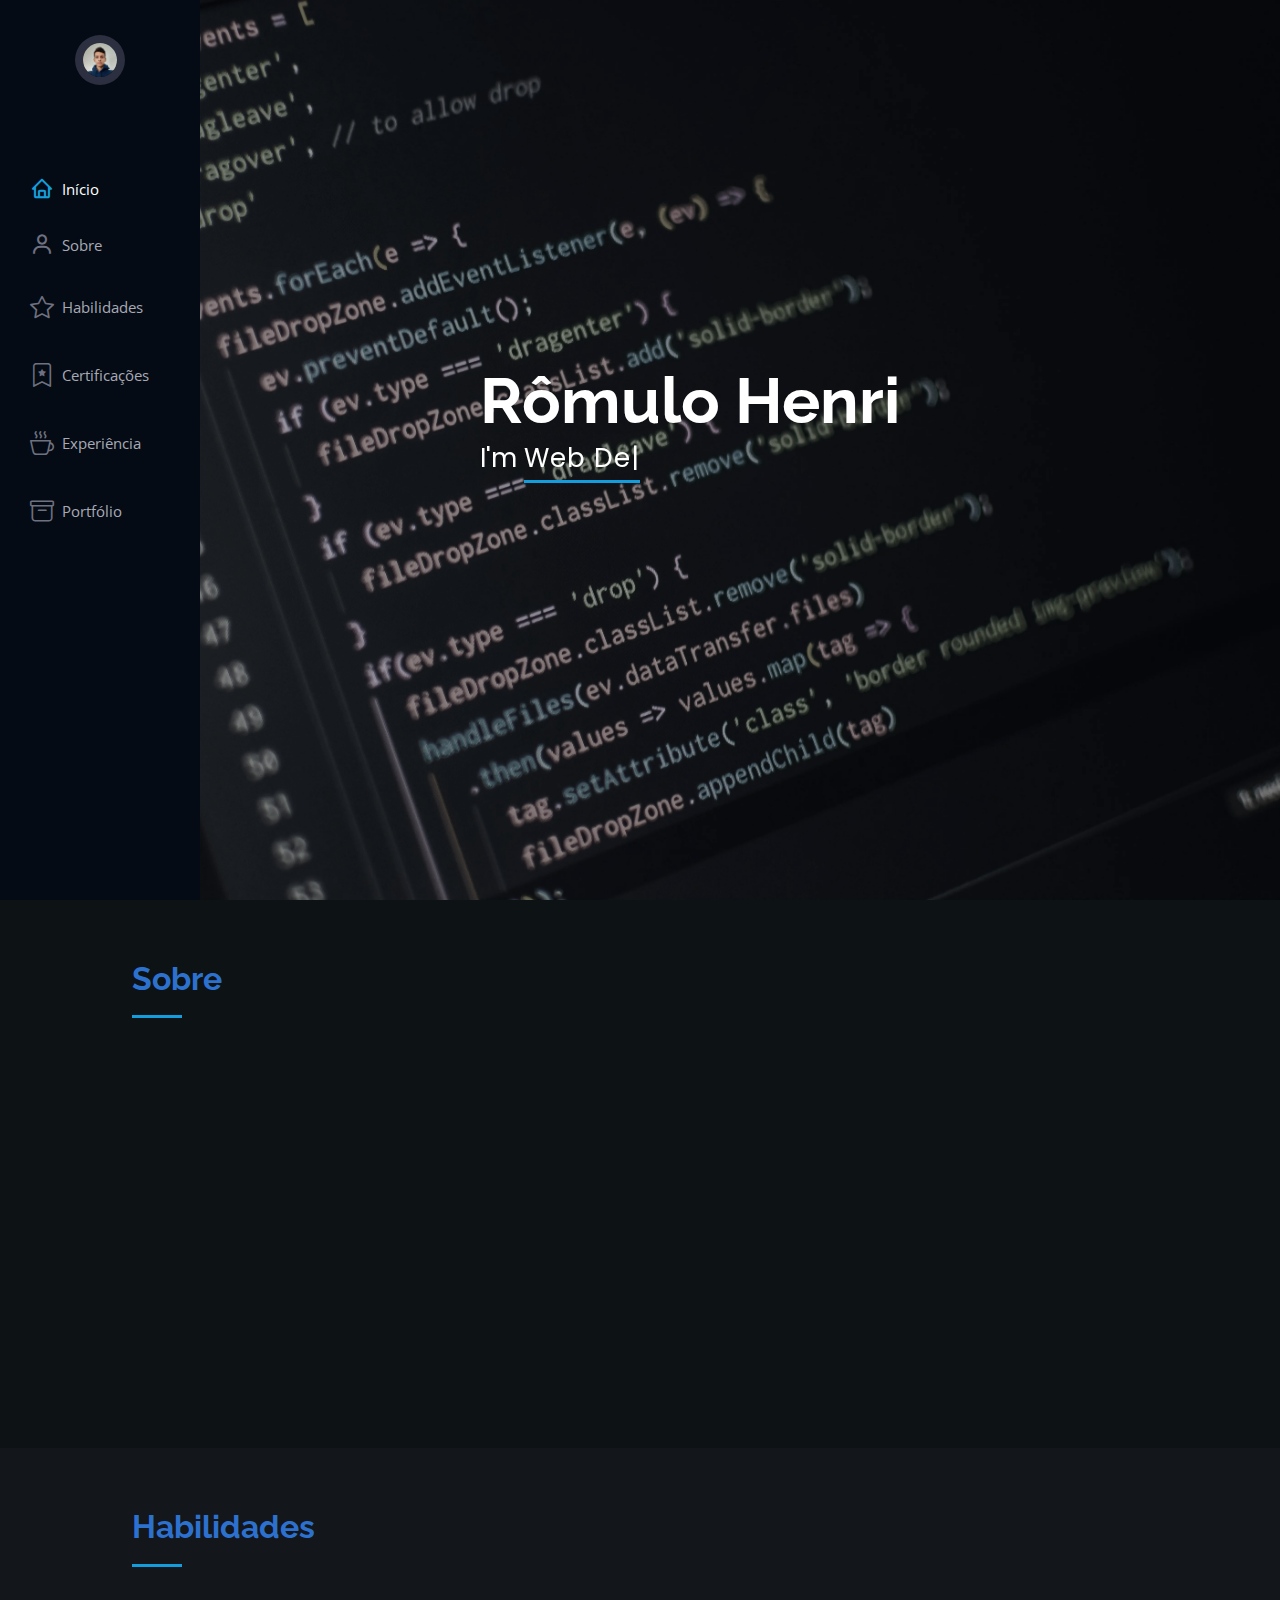
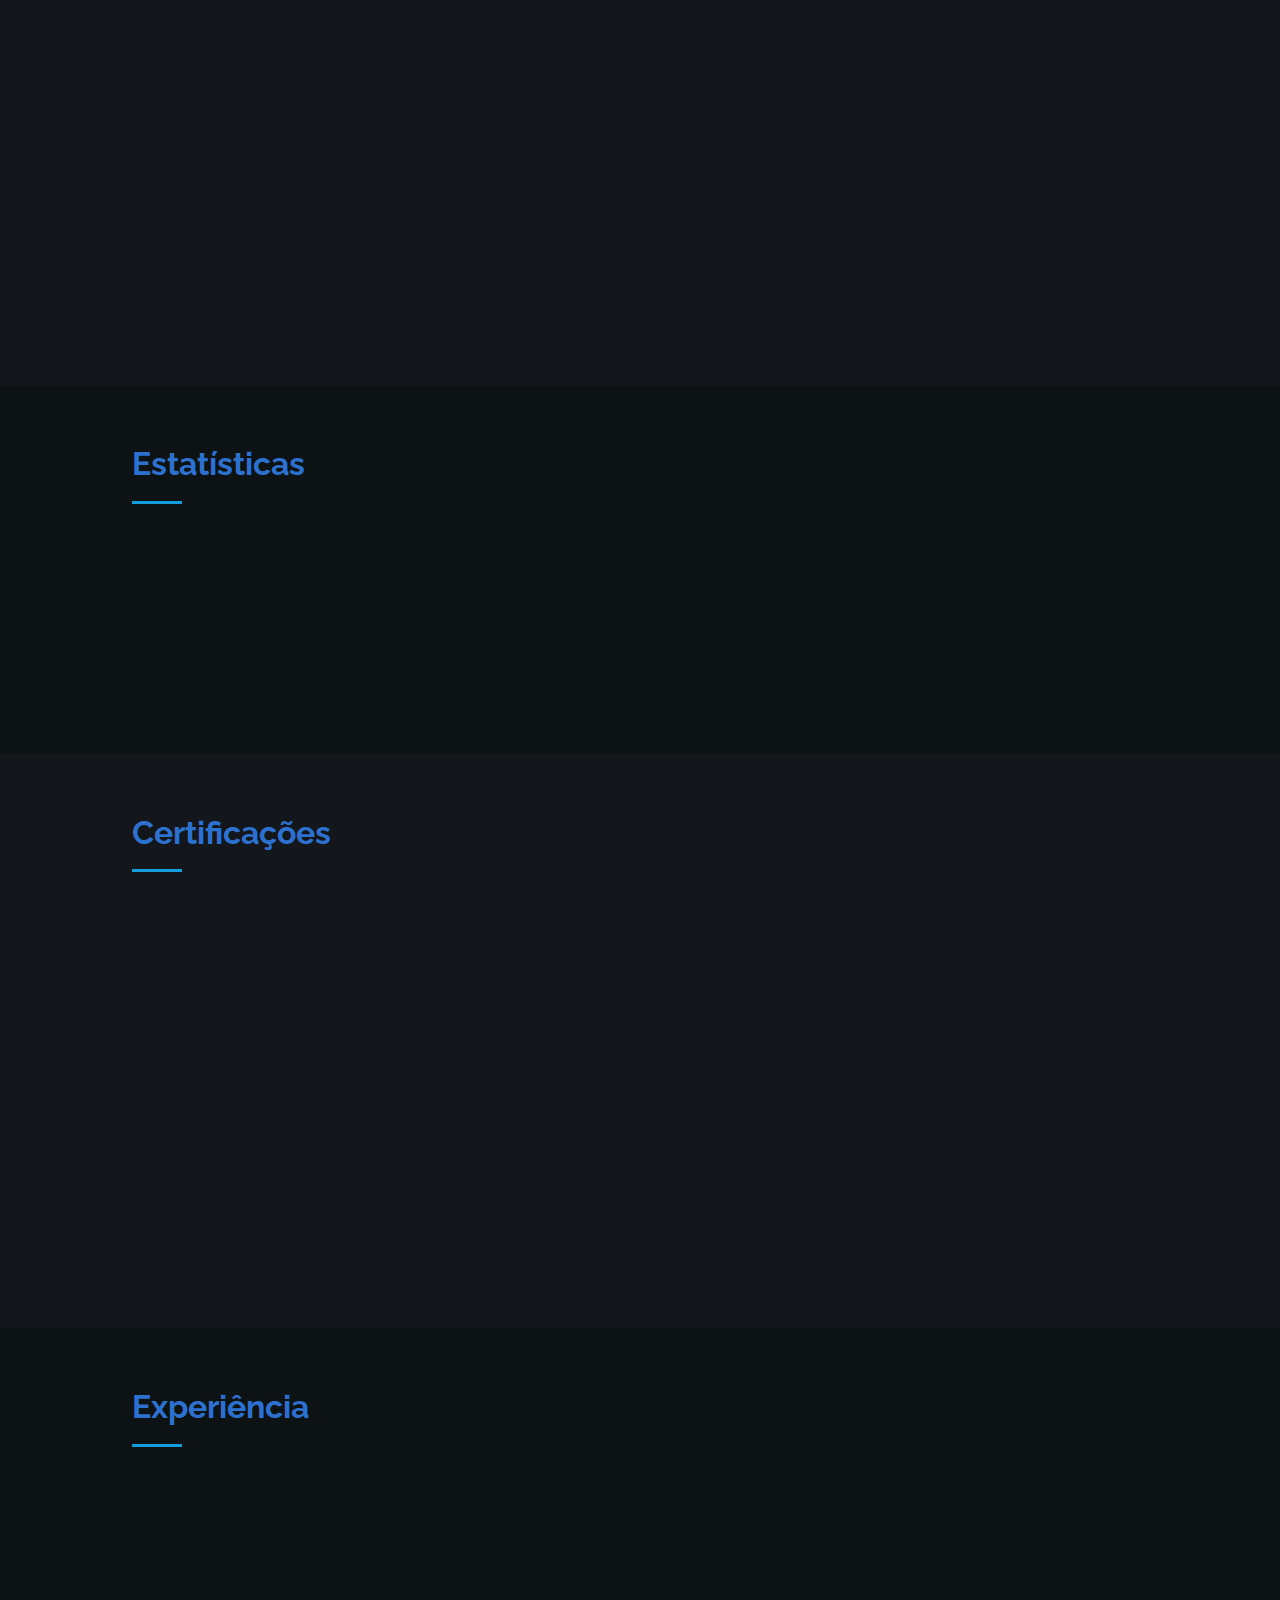
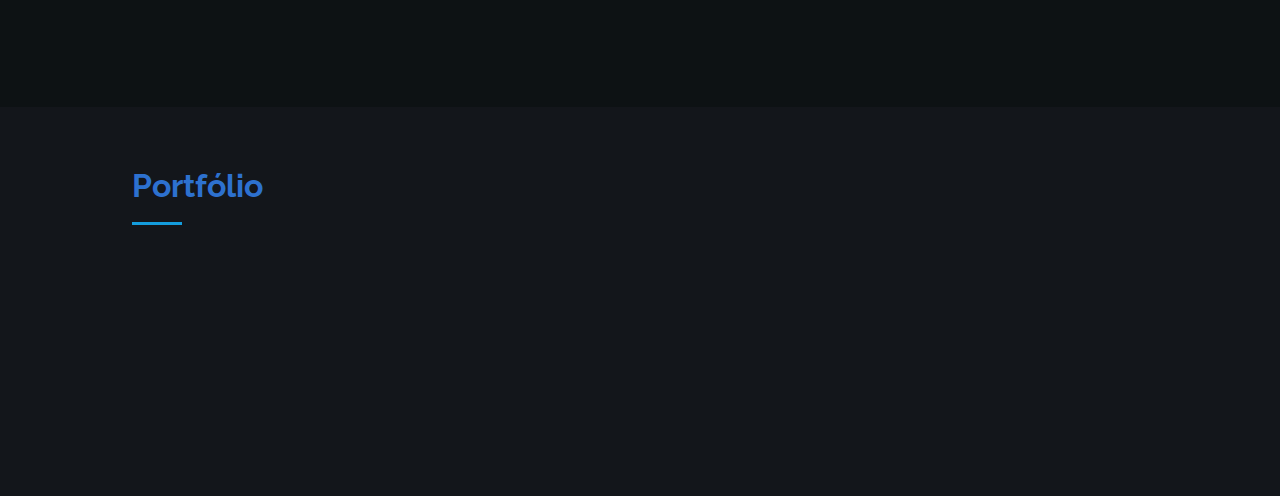
==== commit 7648f84a: "remove: Services section" ====
--- a/index.html
+++ b/index.html
@@ -554,7 +554,7 @@
 							>
 								<p
 									class="public-repos counter"
-									data-target="15"
+									data-target="16"
 								>
 									0
 								</p>
@@ -568,7 +568,7 @@
 							>
 								<p
 									class="public-repos counter"
-									data-target="480"
+									data-target="530"
 								>
 									0
 								</p>
@@ -619,7 +619,7 @@
 								data-aos="fade-up"
 								data-aos-delay="100"
 							>
-								<p class="stars-count counter" data-target="8">
+								<p class="stars-count counter" data-target="11">
 									0
 								</p>
 								<label>Tecnologias</label>
@@ -880,101 +880,7 @@
 				</div>
 			</section>
 			<!-- End Portfolio Section -->
-
-			<!-- ======= Services Section ======= -->
-			<section id="services" class="services">
-				<div class="container">
-					<div class="section-title">
-						<h2>Serviços</h2>
-						<p></p>
-					</div>
-
-					<div class="row">
-						<div
-							class="col-lg-4 col-md-6 icon-box"
-							data-aos="fade-up"
-						>
-							<div class="icon">
-								<i class="bi bi-pen"></i>
-							</div>
-							<h4 class="title"><a href="">Design</a></h4>
-							<p class="description"></p>
-						</div>
-						<div
-							class="col-lg-4 col-md-6 icon-box"
-							data-aos="fade-up"
-							data-aos-delay="100"
-						>
-							<div class="icon">
-								<i class="bi bi-code"></i>
-							</div>
-							<h4 class="title">
-								<a href="">Web Development</a>
-							</h4>
-							<p class="description"></p>
-						</div>
-						<div
-							class="col-lg-4 col-md-6 icon-box"
-							data-aos="fade-up"
-							data-aos-delay="200"
-						>
-							<div class="icon">
-								<i class="bi bi-bar-chart"></i>
-							</div>
-							<h4 class="title">
-								<a href="">Social Media</a>
-							</h4>
-							<p class="description"></p>
-						</div>
-						<!-- <div
-							class="col-lg-4 col-md-6 icon-box"
-							data-aos="fade-up"
-							data-aos-delay="300"
-						>
-							<div class="icon">
-								<i class="bi bi-binoculars"></i>
-							</div>
-							<h4 class="title"><a href="">Magni Dolores</a></h4>
-							<p class="description">
-								Excepteur sint occaecat cupidatat non proident,
-								sunt in culpa qui officia deserunt mollit anim
-								id est laborum
-							</p>
-						</div>
-						<div
-							class="col-lg-4 col-md-6 icon-box"
-							data-aos="fade-up"
-							data-aos-delay="400"
-						>
-							<div class="icon">
-								<i class="bi bi-brightness-high"></i>
-							</div>
-							<h4 class="title"><a href="">Nemo Enim</a></h4>
-							<p class="description">
-								At vero eos et accusamus et iusto odio
-								dignissimos ducimus qui blanditiis praesentium
-								voluptatum deleniti atque
-							</p>
-						</div>
-						<div
-							class="col-lg-4 col-md-6 icon-box"
-							data-aos="fade-up"
-							data-aos-delay="500"
-						>
-							<div class="icon">
-								<i class="bi bi-calendar4-week"></i>
-							</div>
-							<h4 class="title"><a href="">Eiusmod Tempor</a></h4>
-							<p class="description">
-								Et harum quidem rerum facilis est et expedita
-								distinctio. Nam libero tempore, cum soluta nobis
-								est eligendi
-							</p>
-						</div> -->
-					</div>
-				</div>
-			</section>
-			<!-- End Services Section -->
+			
 		</main>
 		<!-- End #main -->
 
--- a/assets/css/style.css
+++ b/assets/css/style.css
@@ -1 +1 @@
-body{--bg: #fff;--bg2: #f5f8fd;--text-a: #292727;--text-b: #d8d8d8;--text-c: #050d18;--active-color: #149ddd;--active-hover-color: #37b3ed;--title-color: #173B6C;--secondary-bg: #dce8f8;--secondary-bg2: #e1ebf8;font-family:"Open Sans",sans-serif;color:var(--text-a);background:var(--bg)}body.dark{--bg: #121415;--bg: #00a7fa;--bg: #0d1214;--bg2: #16191A;--bg2: #13161b;--text-a: #fff;--text-b: #353535;--text-c: #fff;--active-color: #149ddd;--title-color: #2d71cf;--secondary-bg: #18191d;--secondary-bg2: #232429}a{color:var(--active-color);text-decoration:none}a:hover{color:var(--active-hover-color);text-decoration:none}h1,h2,h3,h4,h5,h6{font-family:"Raleway",sans-serif}.back-to-top{position:fixed;visibility:hidden;opacity:0;right:15px;bottom:15px;z-index:996;background:var(--active-color);width:40px;height:40px;border-radius:50px;transition:all .4s}.back-to-top i{font-size:28px;color:#fff;line-height:0}.back-to-top:hover{background:var(--active-hover-color);color:#fff}.back-to-top.active{visibility:visible;opacity:1}#hero{width:100%;height:100vh;background:url("../img/hero-bg.webp") top center;background-size:cover}#hero:before{content:"";background:rgba(5,13,24,.3);overflow:hidden;position:absolute;bottom:0;top:0;left:0;right:0;z-index:1;height:100%}#hero .hero-container{position:relative;z-index:2;min-width:300px}#hero h1{margin:0 0 10px 0;font-size:64px;font-weight:700;line-height:56px;color:#fff}#hero p{color:#fff;margin-bottom:50px;font-size:26px;font-family:"Poppins",sans-serif}#hero p span{color:#fff;padding-bottom:4px;letter-spacing:1px;border-bottom:3px solid #149ddd}#hero h2{font-size:18px;line-height:24px;margin-bottom:30px}@media(min-width: 1199px){#hero{background-attachment:fixed}}@media(max-width: 768px){#hero h1{font-size:28px;line-height:36px}}section{padding:60px 0 60px 100px;overflow:hidden}.section-bg{background:var(--bg2)}.section-title{padding-bottom:20px}.section-title h2{font-size:32px;font-weight:bold;margin-bottom:20px;padding-bottom:20px;position:relative;color:var(--title-color)}.section-title h2::after{content:"";position:absolute;display:block;width:50px;height:3px;background:#149ddd;bottom:0;left:0}.section-title p{margin-bottom:0}.about .content h3{font-weight:700;font-size:26px;color:var(--title-color)}.about .content ul{list-style:none;padding:0}.about .content ul li{margin-bottom:20px;display:flex;align-items:center}.about .content ul strong{margin-right:10px}.about .content ul i{font-size:16px;margin-right:5px;color:#149ddd;line-height:0}.about .content p:last-child{margin-bottom:0}#about .section-title{padding-bottom:0px}#about .img-fluid{border-radius:20%;max-height:350px}.facts{padding-bottom:30px}.facts .count-box{padding:30px;width:100%}.facts .count-box i{display:block;font-size:44px;color:#149ddd;float:left;line-height:0}.facts .count-box span{font-size:48px;line-height:40px;display:block;font-weight:700;color:#050d18;margin-left:60px}.facts .count-box p{padding:15px 0 0 0;margin:0 0 0 60px;font-family:"Raleway",sans-serif;font-size:14px;color:#122f57}.facts .count-box a{font-weight:600;display:block;margin-top:20px;color:#122f57;font-size:15px;font-family:"Poppins",sans-serif;transition:ease-in-out .3s}.facts .count-box a:hover{color:#1f5297}.services .icon-box{margin-bottom:20px}.services .icon-box:hover .icon{background:#fff}.services .icon-box:hover .icon i{color:#149ddd}.services .icon{float:left;display:flex;align-items:center;justify-content:center;width:54px;height:54px;background:#149ddd;border-radius:50%;transition:.5s;border:1px solid #149ddd}.services .icon i{color:#fff;font-size:24px;line-height:0}.services .title{margin-left:80px;font-weight:700;margin-bottom:15px;font-size:18px}.services .title a{color:var(--text-a)}.services .title a:hover{color:#149ddd}.services .description{margin-left:80px;line-height:24px;font-size:14px}.testimonials .testimonials-carousel,.testimonials .testimonials-slider{overflow:hidden}.testimonials .testimonial-item{box-sizing:content-box;text-align:center;min-height:320px}.testimonials .testimonial-item .testimonial-img{width:90px;border-radius:50%;margin:0 auto}.testimonials .testimonial-item h3{font-size:18px;font-weight:bold;margin:10px 0 5px 0;color:#111}.testimonials .testimonial-item h4{font-size:14px;color:#999;margin:0}.testimonials .testimonial-item .quote-icon-left{display:inline-block;left:-5px;position:relative}.testimonials .testimonial-item .quote-icon-right{display:inline-block;right:-5px;position:relative;top:10px}.testimonials .testimonial-item p{font-style:italic;margin:0 15px 15px 15px;padding:20px;background:#fff;position:relative;margin-bottom:35px;border-radius:6px;box-shadow:0px 2px 15px rgba(0,0,0,.1)}.testimonials .testimonial-item p::after{content:"";width:0;height:0;border-top:20px solid #fff;border-right:20px solid rgba(0,0,0,0);border-left:20px solid rgba(0,0,0,0);position:absolute;bottom:-20px;left:calc(50% - 20px)}.testimonials .swiper-pagination{margin-top:20px;position:relative}.testimonials .swiper-pagination .swiper-pagination-bullet{width:12px;height:12px;background-color:#fff;opacity:1;border:1px solid #149ddd}.testimonials .swiper-pagination .swiper-pagination-bullet-active{background-color:#149ddd}.testimonials .testimonial-item .quote-icon-left,.testimonials .testimonial-item .quote-icon-right{color:#c3e8fa;font-size:26px}.contact{padding-bottom:130px}.contact .info{padding:30px;background:#fff;width:100%;box-shadow:0 0 24px 0 rgba(0,0,0,.12)}.contact .info i{font-size:20px;color:#149ddd;float:left;width:44px;height:44px;background:#dff3fc;display:flex;justify-content:center;align-items:center;border-radius:50px;transition:all .3s ease-in-out}.contact .info h4{padding:0 0 0 60px;font-size:22px;font-weight:600;margin-bottom:5px;color:#050d18}.contact .info p{padding:0 0 10px 60px;margin-bottom:20px;font-size:14px;color:var(--title-color)}.contact .info .email p{padding-top:5px}.contact .info .social-links{padding-left:60px}.contact .info .social-links a{font-size:18px;display:inline-block;background:#333;color:#fff;line-height:1;padding:8px 0;border-radius:50%;text-align:center;width:36px;height:36px;transition:.3s;margin-right:10px}.contact .info .social-links a:hover{background:#149ddd;color:#fff}.contact .php-email-form{width:100%;padding:30px;background:#fff;box-shadow:0 0 24px 0 rgba(0,0,0,.12)}.contact .php-email-form .form-group{padding-bottom:8px;margin-bottom:15px}.contact .php-email-form .validate{display:none;color:red;margin:0 0 15px 0;font-weight:400;font-size:13px}.contact .php-email-form .error-message{display:none;color:#fff;background:#ed3c0d;text-align:left;padding:15px;font-weight:600}.contact .php-email-form .error-message br+br{margin-top:25px}.contact .php-email-form .sent-message{display:none;color:#fff;background:#18d26e;text-align:center;padding:15px;font-weight:600}.contact .php-email-form .loading{display:none;background:#fff;text-align:center;padding:15px}.contact .php-email-form .loading:before{content:"";display:inline-block;border-radius:50%;width:24px;height:24px;margin:0 10px -6px 0;border:3px solid #18d26e;border-top-color:#eee;animation:animate-loading 1s linear infinite}.contact .php-email-form label{padding-bottom:8px}.contact .php-email-form input{height:44px}.contact .php-email-form textarea{padding:10px 15px}.contact .php-email-form button[type=submit]{background:#149ddd;border:0;padding:10px 24px;color:#fff;transition:.4s;border-radius:4px}.contact .php-email-form button[type=submit]:hover{background:#37b3ed}.contact .info .email:hover i,.contact .info .address:hover i,.contact .info .phone:hover i{background:#149ddd;color:#fff}.contact .php-email-form input,.contact .php-email-form textarea{border-radius:0;box-shadow:none;font-size:14px}@keyframes animate-loading{0%{transform:rotate(0deg)}100%{transform:rotate(360deg)}}.breadcrumbs{padding:20px 0;background:#f9f9f9}#footer{padding:15px;color:#f4f6fd;font-size:14px;position:fixed;left:0;bottom:0;width:300px;z-index:9999;background:#040b14;opacity:.9}.portfolio-wrap{aspect-ratio:16/9}.breadcrumbs h2{font-size:26px;font-weight:300}.breadcrumbs ol{display:flex;flex-wrap:wrap;list-style:none;padding:0;margin:0;font-size:15px;display:block}.breadcrumbs ol li{display:inline-block}.breadcrumbs ol li+li{padding-left:10px}.breadcrumbs ol li+li::before{display:inline-block;padding-right:10px;color:#0e2442;content:"/"}@media(max-width: 768px){.breadcrumbs .d-flex{display:block !important}}@media(max-width: 1199px){#footer{position:static;width:auto;padding-right:20px 15px}}#footer a{color:#eaebf0}#footer a:hover{text-decoration:underline}#footer .copyright{text-align:center}#footer .credits{padding-top:5px;text-align:center;font-size:13px;color:#eaebf0}#header{position:fixed;display:flex;flex-direction:column;justify-content:space-between;top:0;left:0;bottom:0;width:300px;transition:all ease-in-out .5s;z-index:9997;transition:all .5s;padding:0 15px;background:#040b14;overflow-y:auto}#header .profile img{margin:35px auto;display:block;width:120px;border:8px solid #2c2f3f}#header .profile h1{font-size:24px;margin:0;padding:0;font-weight:600;-moz-text-align-last:center;text-align-last:center;font-family:"Poppins",sans-serif}#header .profile .social-links a{font-size:18px;display:inline-block;background:#212431;color:#fff;line-height:1;padding:8px 0;margin-right:4px;border-radius:50%;text-align:center;width:36px;height:36px;transition:.3s}#header .profile .social-links a:hover{background:#149ddd;color:#fff;text-decoration:none}#header .profile h1 a,#header .profile h1 a:hover{color:#fff;text-decoration:none}#main{margin-left:300px;margin-left:0}header label{color:#a8a9b4;display:flex;gap:10px}@media(max-width: 1199px){#header{left:-300px}#main{margin-left:0}section{padding:60px 0 40px 0px !important}}@media(max-width: 1800px)and (max-height: 1400px){#header span,#header .profile h1,#header .profile a,#header .social-links,#header .config,footer{display:none}#header .profile img{margin:35px auto 50px auto;display:block;width:50px;border:8px solid #2c2f3f}#header{width:90px}#header:hover{width:200px}#header:hover span,#header:hover .profile a{display:block;transition:.3s ease-in}}.switch{position:relative;height:1.3rem;width:2.5rem;cursor:pointer;appearance:none;-webkit-appearance:none;border-radius:9999px;background-color:rgba(100,116,139,.377);transition:all .3s ease}.switch:checked{background-color:#1292ce}.switch:checked:before{transform:translateX(100%)}.switch::before{position:absolute;content:"";left:0rem;top:0rem;display:block;height:1.3rem;width:1.3rem;cursor:pointer;border-radius:9999px;background-color:#bcbcc4;box-shadow:0 3px 10px rgba(100,116,139,.327);transition:all .3s ease}.nav-menu{padding:30px 0 0 0}.nav-menu *{margin:0;padding:0;list-style:none}.nav-menu>ul>li{position:relative;white-space:nowrap}.nav-menu a,.nav-menu a:focus{display:flex;align-items:center;color:#a8a9b4;padding:12px 15px;margin-bottom:8px;transition:.3s;font-size:15px}.nav-menu a i,.nav-menu a:focus i{font-size:24px;padding-right:8px;color:#6f7180}.nav-menu a:hover,.nav-menu .active,.nav-menu .active:focus,.nav-menu li:hover>a{text-decoration:none;color:#fff}.nav-menu a:hover i,.nav-menu .active i,.nav-menu .active:focus i,.nav-menu li:hover>a i{color:#149ddd}.mobile-nav-toggle{position:fixed;right:15px;top:15px;z-index:9998;border:0;font-size:24px;transition:all .4s;outline:none !important;background-color:#149ddd;color:#fff;width:40px;height:40px;display:inline-flex;align-items:center;justify-content:center;line-height:0;border-radius:50px;cursor:pointer}.mobile-nav-active{overflow:hidden}.mobile-nav-active #header{left:0}.mobile-nav-active .nav-menu a{padding:8px 15px;min-height:40px}.config{display:flex;justify-content:start;width:100%;height:120px;padding:0px 15px}*>.col-lg-4.aos-init.aos-animate{max-width:350px;margin:auto}@media(max-width: 768px){.config{height:50px}.nav-menu a{padding:3px 15px}}.progress{height:60px;display:block;background:none;border-radius:0}.progress .skill{padding:0;margin:0 0 6px 0;text-transform:uppercase;display:block;font-weight:600;font-family:"Poppins",sans-serif;color:var(--text-c)}.progress .skill .val{float:right;font-style:normal}.progress .progress-bar-wrap{background:#dce8f8;background:var(--secondary-bg);height:10px}.progress .progress-bar{width:1px;height:10px;transition:.9s;background-color:#149ddd}#skills .container .row{display:flex;flex-direction:row;gap:10px;margin:0 10px}.shelf{display:flex;justify-content:space-around;align-items:center;outline:2px solid var(--text-b);padding:10px;border-radius:5px;width:48%}@media(max-width: 768px){.shelf{width:100%}}.shelf a{display:flex;align-items:center;flex-direction:column;justify-content:space-between;font-size:.8rem;height:100%;text-align:center;color:var(--text-a);transition:.3s ease-out}.shelf a.loading:hover{scale:100%}.shelf a.future:hover{scale:100%}.shelf a:hover{scale:115%}.shelf a small{font-size:small;font-style:italic;opacity:.6}@media(min-width: 768px){.shelf{margin-top:10px}}@media(max-width: 768px){#skills .container .row{margin-top:10px}}.loading{cursor:default;position:relative}.loading img,.loading small{opacity:.4}.loading::before{color:var(--text-c) !important;content:"Estudando";background-color:var(--bg2);border-radius:10%;position:absolute;top:30%;z-index:3}.future{cursor:default;position:relative}.future img,.future small{opacity:.4}.future::before{color:var(--text-c) !important;content:"No Futuro";background-color:var(--bg2);border-radius:10%;position:absolute;top:30%;z-index:3}#stats .shelf{margin-right:auto;padding:10px 5px;width:48%}@media(max-width: 1199px){#stats .shelf{margin:auto}}@media(max-width: 768px){#stats .shelf{width:90%}}.statsNumber{outline:2px solid var(--text-b);display:flex;flex-direction:column;align-items:center;justify-content:center;width:30%;height:120px;padding:10px;border-radius:5px}.statsNumber p{display:block;font-size:36px;text-align:center;margin-bottom:0px}.statsNumber label{display:block;text-align:center;font-size:13px}@media(max-width: 768px){.statsNumber{max-width:30%}}.resume .resume-title{font-size:26px;font-weight:700;margin-top:20px;margin-bottom:20px;color:#050d18}.resume .resume-item{padding:0 0 20px 20px;margin-top:-2px;border-left:2px solid #1f5297;position:relative}.resume .resume-item h4{line-height:18px;font-size:18px;font-weight:600;text-transform:uppercase;font-family:"Poppins",sans-serif;color:var(--text-c);margin-bottom:10px}.resume .resume-item h5{font-size:16px;background:#e4edf9;padding:5px 15px;display:inline-block;font-weight:600;margin-bottom:10px}.resume .resume-item ul{padding-left:20px}.resume .resume-item ul li{padding-bottom:10px}.resume .resume-item:last-child{padding-bottom:0}.resume .resume-item::before{content:"";position:absolute;width:16px;height:16px;border-radius:50px;left:-9px;top:0;background:#fff;border:2px solid #1f5297}.modern-card{width:450px;outline:2px solid var(--text-b);border-radius:15px;padding:0;display:flex;flex-direction:column;justify-content:start}.card-header{width:100%;background-color:var(--bg2);display:flex;align-items:center;padding:10px 20px 10px 20px;gap:15px}.resume .card-header{height:50%}@media(max-width: 768px){.modern-card{width:90%;margin:0px auto}.modern-card p{margin-bottom:0}}.resume .card-img,.certificates .card-img{width:65px;height:65px;overflow:hidden;position:relative;background-size:contain;background-repeat:no-repeat;background-position:center center}.resume .card-img.muccini,.certificates .card-img.muccini{background-image:url(../img/logos/logo-muccini.png);scale:100%}.resume .card-img.origamid,.certificates .card-img.origamid{background-image:url(../img/logos/logo-origamid.png);border-radius:50%}.resume .card-img.udemy,.certificates .card-img.udemy{background-image:url(../img/logos/logo-udemy.png);border-radius:50%}.resume .card-img.horadecodar,.certificates .card-img.horadecodar{background-image:url(../img/logos/logo-horadecodar.jpg);border-radius:50%}.resume .card-img.cursoemvideo,.certificates .card-img.cursoemvideo{background-image:url(../img/logos/logo-cursoemvideo.png);scale:90%}.resume .card-img.dio,.certificates .card-img.dio{background-image:url(../img/logos/logo-dio.jpg);border-radius:50%}.card-title{display:flex;flex-direction:column;justify-content:center}.card-title h4{font-weight:500;font-size:18px;padding:10px 0 0}.card-title p{font-weight:400;font-size:14px;font-family:Arial,Helvetica,sans-serif}.card-title small{font-size:small;font-style:italic;opacity:.6}.card-title>*{margin:0}.card-content{display:flex;flex-direction:column;align-items:center;padding:0px 20px 0px 20px;padding:10px 20px 10px 20px;color:var(--text-a);opacity:.9;font-style:italic}.card-content p{margin-bottom:0 !important}.especial-info{width:100%;color:var(--title-color);opacity:.8;background-color:var(--bg2);font-weight:600;font-style:normal;text-align:center;padding:5px}.portfolio .modern-card{display:flex;flex-direction:row;width:100%;max-height:170.79px;overflow:hidden}.portfolio #portfolio-flters{padding:0;margin:0 auto 35px auto;list-style:none;text-align:center;background:#fff;border-radius:50px;padding:2px 15px}.portfolio #portfolio-flters li{cursor:pointer;display:inline-block;padding:10px 15px 8px 15px;font-size:14px;font-weight:600;line-height:1;text-transform:uppercase;color:#272829;margin-bottom:5px;transition:all .3s ease-in-out}.portfolio #portfolio-flters li:last-child{margin-right:0}.portfolio .portfolio-wrap{margin:5px;border-radius:5px;transition:.3s;position:relative;z-index:1}.portfolio .portfolio-wrap::before{content:"";background:rgba(24,24,24,.527);position:absolute;left:0;right:0;top:0;bottom:0;transition:all ease-in-out .3s;z-index:2;opacity:0}.portfolio .portfolio-wrap .portfolio-links{opacity:1;left:0;right:0;bottom:-60px;z-index:3;position:absolute;transition:all ease-in-out .3s;display:flex;justify-content:center}.portfolio .portfolio-wrap .portfolio-links a{color:#fff;font-size:28px;text-align:center;background:rgba(20,157,221,.75);transition:.3s;width:50%}.portfolio .portfolio-wrap .portfolio-links a:hover{background:rgba(20,157,221,.95)}.portfolio .portfolio-wrap .portfolio-links a+a{border-left:1px solid #37b3ed}.portfolio .portfolio-wrap:hover::before{top:0;left:0;right:0;bottom:0;opacity:1}.portfolio .portfolio-wrap:hover .portfolio-links{opacity:1;bottom:0}.portfolio #portfolio-flters li:hover,.portfolio #portfolio-flters li.filter-active{color:#149ddd}.portfolio-details{padding-top:40px}.portfolio-details .portfolio-details-slider img{width:100%}.portfolio-details .portfolio-details-slider .swiper-pagination{margin-top:20px;position:relative}.portfolio-details .portfolio-details-slider .swiper-pagination .swiper-pagination-bullet{width:12px;height:12px;background-color:#fff;opacity:1;border:1px solid #149ddd}.portfolio-details .portfolio-details-slider .swiper-pagination .swiper-pagination-bullet-active{background-color:#149ddd}.portfolio-details .portfolio-info{padding:30px;box-shadow:0px 0 30px rgba(5,13,24,.08)}.portfolio-details .portfolio-info h3{font-size:22px;font-weight:700;margin-bottom:20px;padding-bottom:20px;border-bottom:1px solid #eee}.portfolio-details .portfolio-info ul{list-style:none;padding:0;font-size:15px}.portfolio-details .portfolio-info ul li+li{margin-top:10px}.portfolio-details .portfolio-description{padding-top:30px}.portfolio-details .portfolio-description h2{font-size:26px;font-weight:700;margin-bottom:20px}.portfolio-details .portfolio-description p{padding:0}.portfolio .modern-card{min-height:150px}.portfolio .card-img{max-width:300px}.tec-logos{position:absolute;bottom:10px;right:10px}.tec-logos img{max-width:25px;opacity:.8}@media(max-width: 768px){.portfolio .modern-card{width:350px;margin:10px auto 0 auto;flex-direction:column !important;max-height:370.79px !important}.portfolio .modern-card .card-img,.portfolio .modern-card img{width:100%;max-width:100%}.tec-logos{right:0;flex-direction:row}.portfolio .card-content{padding:0px 10px 10px}}#certificates .modern-card{width:400px;max-height:103px;margin-top:10px;text-align:left}#certificates .modern-card p{width:100%}#certificates .modern-card .card-header{padding-bottom:0px}.flexbox .row{width:100%;gap:10px;margin-top:10px;justify-content:flex-start}.flexbox .row:first-child{margin-top:0px}@media(max-width: 768px){.card-header{padding:10px 10px 10px 10px}.modern-card{margin:10px;width:380px !important}}@media(max-width: 1199px){.flexbox .modern-card{margin:auto}#resume .modern-card{margin:auto}}.hidden{display:none}body::-webkit-scrollbar{width:10px}body::-webkit-scrollbar-track{background:var(--bg2)}body::-webkit-scrollbar-thumb{background-color:var(--active-color);border-radius:20px}html{scroll-behavior:smooth}/*# sourceMappingURL=style.css.map */
+body{--bg: #fff;--bg2: #f5f8fd;--text-a: #292727;--text-b: #d8d8d8;--text-c: #050d18;--active-color: #149ddd;--active-hover-color: #37b3ed;--title-color: #173B6C;--secondary-bg: #dce8f8;--secondary-bg2: #e1ebf8;font-family:"Open Sans",sans-serif;color:var(--text-a);background:var(--bg)}body.dark{--bg: #121415;--bg: #00a7fa;--bg: #0d1214;--bg2: #16191A;--bg2: #13161b;--text-a: #fff;--text-b: #353535;--text-c: #fff;--active-color: #149ddd;--title-color: #2d71cf;--secondary-bg: #18191d;--secondary-bg2: #232429}a{color:var(--active-color);text-decoration:none}a:hover{color:var(--active-hover-color);text-decoration:none}h1,h2,h3,h4,h5,h6{font-family:"Raleway",sans-serif}.back-to-top{position:fixed;visibility:hidden;opacity:0;right:15px;bottom:15px;z-index:996;background:var(--active-color);width:40px;height:40px;border-radius:50px;transition:all .4s}.back-to-top i{font-size:28px;color:#fff;line-height:0}.back-to-top:hover{background:var(--active-hover-color);color:#fff}.back-to-top.active{visibility:visible;opacity:1}#hero{width:100%;height:100vh;background:url("../img/hero-bg.webp") top center;background-size:cover}#hero:before{content:"";background:rgba(5,13,24,.3);overflow:hidden;position:absolute;bottom:0;top:0;left:0;right:0;z-index:1;height:100%}#hero .hero-container{position:relative;z-index:2;min-width:300px}#hero h1{margin:0 0 10px 0;font-size:64px;font-weight:700;line-height:56px;color:#fff}#hero p{color:#fff;margin-bottom:50px;font-size:26px;font-family:"Poppins",sans-serif}#hero p span{color:#fff;padding-bottom:4px;letter-spacing:1px;border-bottom:3px solid #149ddd}#hero h2{font-size:18px;line-height:24px;margin-bottom:30px}@media(min-width: 1199px){#hero{background-attachment:fixed}}@media(max-width: 768px){#hero h1{font-size:28px;line-height:36px}}section{padding:60px 0 60px 100px;overflow:hidden}.section-bg{background:var(--bg2)}.section-title{padding-bottom:20px}.section-title h2{font-size:32px;font-weight:bold;margin-bottom:20px;padding-bottom:20px;position:relative;color:var(--title-color)}.section-title h2::after{content:"";position:absolute;display:block;width:50px;height:3px;background:#149ddd;bottom:0;left:0}.section-title p{margin-bottom:0}@keyframes animate-loading{0%{transform:rotate(0deg)}100%{transform:rotate(360deg)}}.breadcrumbs{padding:20px 0;background:#f9f9f9}#footer{padding:15px;color:#f4f6fd;font-size:14px;position:fixed;left:0;bottom:0;width:300px;z-index:9999;background:#040b14;opacity:.9}.portfolio-wrap{aspect-ratio:16/9}.breadcrumbs h2{font-size:26px;font-weight:300}.breadcrumbs ol{display:flex;flex-wrap:wrap;list-style:none;padding:0;margin:0;font-size:15px;display:block}.breadcrumbs ol li{display:inline-block}.breadcrumbs ol li+li{padding-left:10px}.breadcrumbs ol li+li::before{display:inline-block;padding-right:10px;color:#0e2442;content:"/"}@media(max-width: 768px){.breadcrumbs .d-flex{display:block !important}}@media(max-width: 1199px){#footer{position:static;width:auto;padding-right:20px 15px}}#footer a{color:#eaebf0}#footer a:hover{text-decoration:underline}#footer .copyright{text-align:center}#footer .credits{padding-top:5px;text-align:center;font-size:13px;color:#eaebf0}#header{position:fixed;display:flex;flex-direction:column;justify-content:space-between;top:0;left:0;bottom:0;width:300px;transition:all ease-in-out .5s;z-index:9997;transition:all .5s;padding:0 15px;background:#040b14;overflow-y:auto}#header .profile img{margin:35px auto;display:block;width:120px;border:8px solid #2c2f3f}#header .profile h1{font-size:24px;margin:0;padding:0;font-weight:600;-moz-text-align-last:center;text-align-last:center;font-family:"Poppins",sans-serif}#header .profile .social-links a{font-size:18px;display:inline-block;background:#212431;color:#fff;line-height:1;padding:8px 0;margin-right:4px;border-radius:50%;text-align:center;width:36px;height:36px;transition:.3s}#header .profile .social-links a:hover{background:#149ddd;color:#fff;text-decoration:none}#header .profile h1 a,#header .profile h1 a:hover{color:#fff;text-decoration:none}#main{margin-left:300px;margin-left:0}header label{color:#a8a9b4;display:flex;gap:10px}@media(max-width: 1199px){#header{left:-300px}#main{margin-left:0}section{padding:60px 0 40px 0px !important}}@media(max-width: 1800px)and (max-height: 1400px){#header span,#header .profile h1,#header .profile a,#header .social-links,#header .config,footer{display:none}#header .profile img{margin:35px auto 50px auto;display:block;width:50px;border:8px solid #2c2f3f}#header{width:90px}#header:hover{width:200px}#header:hover span,#header:hover .profile a{display:block;transition:.3s ease-in}}.switch{position:relative;height:1.3rem;width:2.5rem;cursor:pointer;appearance:none;-webkit-appearance:none;border-radius:9999px;background-color:rgba(100,116,139,.377);transition:all .3s ease}.switch:checked{background-color:#1292ce}.switch:checked:before{transform:translateX(100%)}.switch::before{position:absolute;content:"";left:0rem;top:0rem;display:block;height:1.3rem;width:1.3rem;cursor:pointer;border-radius:9999px;background-color:#bcbcc4;box-shadow:0 3px 10px rgba(100,116,139,.327);transition:all .3s ease}.nav-menu{padding:30px 0 0 0}.nav-menu *{margin:0;padding:0;list-style:none}.nav-menu>ul>li{position:relative;white-space:nowrap}.nav-menu a,.nav-menu a:focus{display:flex;align-items:center;color:#a8a9b4;padding:12px 15px;margin-bottom:8px;transition:.3s;font-size:15px}.nav-menu a i,.nav-menu a:focus i{font-size:24px;padding-right:8px;color:#6f7180}.nav-menu a:hover,.nav-menu .active,.nav-menu .active:focus,.nav-menu li:hover>a{text-decoration:none;color:#fff}.nav-menu a:hover i,.nav-menu .active i,.nav-menu .active:focus i,.nav-menu li:hover>a i{color:#149ddd}.mobile-nav-toggle{position:fixed;right:15px;top:15px;z-index:9998;border:0;font-size:24px;transition:all .4s;outline:none !important;background-color:#149ddd;color:#fff;width:40px;height:40px;display:inline-flex;align-items:center;justify-content:center;line-height:0;border-radius:50px;cursor:pointer}.mobile-nav-active{overflow:hidden}.mobile-nav-active #header{left:0}.mobile-nav-active .nav-menu a{padding:8px 15px;min-height:40px}.config{display:flex;justify-content:start;width:100%;height:120px;padding:0px 15px}*>.col-lg-4.aos-init.aos-animate{max-width:350px;margin:auto}@media(max-width: 768px){.config{height:50px}.nav-menu a{padding:3px 15px}}.about .content h3{font-weight:700;font-size:26px;color:var(--title-color)}.about .content ul{list-style:none;padding:0}.about .content ul li{margin-bottom:20px;display:flex;align-items:center}.about .content ul strong{margin-right:10px}.about .content ul i{font-size:16px;margin-right:5px;color:#149ddd;line-height:0}.about .content p:last-child{margin-bottom:0}#about .section-title{padding-bottom:0px}#about .img-fluid{border-radius:20%;max-height:350px}.facts{padding-bottom:30px}.facts .count-box{padding:30px;width:100%}.facts .count-box i{display:block;font-size:44px;color:#149ddd;float:left;line-height:0}.facts .count-box span{font-size:48px;line-height:40px;display:block;font-weight:700;color:#050d18;margin-left:60px}.facts .count-box p{padding:15px 0 0 0;margin:0 0 0 60px;font-family:"Raleway",sans-serif;font-size:14px;color:#122f57}.facts .count-box a{font-weight:600;display:block;margin-top:20px;color:#122f57;font-size:15px;font-family:"Poppins",sans-serif;transition:ease-in-out .3s}.facts .count-box a:hover{color:#1f5297}.progress{height:60px;display:block;background:none;border-radius:0}.progress .skill{padding:0;margin:0 0 6px 0;text-transform:uppercase;display:block;font-weight:600;font-family:"Poppins",sans-serif;color:var(--text-c)}.progress .skill .val{float:right;font-style:normal}.progress .progress-bar-wrap{background:#dce8f8;background:var(--secondary-bg);height:10px}.progress .progress-bar{width:1px;height:10px;transition:.9s;background-color:#149ddd}#skills .container .row{display:flex;flex-direction:row;gap:10px;margin:0 10px}.shelf{display:flex;justify-content:space-around;align-items:center;outline:2px solid var(--text-b);padding:10px;border-radius:5px;width:48%}@media(max-width: 768px){.shelf{width:100%}}.shelf a{display:flex;align-items:center;flex-direction:column;justify-content:space-between;font-size:.8rem;height:100%;text-align:center;color:var(--text-a);transition:.3s ease-out}.shelf a.loading:hover{scale:100%}.shelf a.future:hover{scale:100%}.shelf a:hover{scale:115%}.shelf a small{font-size:small;font-style:italic;opacity:.6}@media(min-width: 768px){.shelf{margin-top:10px}}@media(max-width: 768px){#skills .container .row{margin-top:10px}}.loading{cursor:default;position:relative}.loading img,.loading small{opacity:.4}.loading::before{color:var(--text-c) !important;content:"Estudando";background-color:var(--bg2);border-radius:10%;position:absolute;top:30%;z-index:3}.future{cursor:default;position:relative}.future img,.future small{opacity:.4}.future::before{color:var(--text-c) !important;content:"No Futuro";background-color:var(--bg2);border-radius:10%;position:absolute;top:30%;z-index:3}#stats .shelf{margin-right:auto;padding:10px 5px;width:48%}@media(max-width: 1199px){#stats .shelf{margin:auto}}@media(max-width: 768px){#stats .shelf{width:90%}}.statsNumber{outline:2px solid var(--text-b);display:flex;flex-direction:column;align-items:center;justify-content:center;width:30%;height:120px;padding:10px;border-radius:5px}.statsNumber p{display:block;font-size:36px;text-align:center;margin-bottom:0px}.statsNumber label{display:block;text-align:center;font-size:13px}@media(max-width: 768px){.statsNumber{max-width:30%}}.resume .resume-title{font-size:26px;font-weight:700;margin-top:20px;margin-bottom:20px;color:#050d18}.resume .resume-item{padding:0 0 20px 20px;margin-top:-2px;border-left:2px solid #1f5297;position:relative}.resume .resume-item h4{line-height:18px;font-size:18px;font-weight:600;text-transform:uppercase;font-family:"Poppins",sans-serif;color:var(--text-c);margin-bottom:10px}.resume .resume-item h5{font-size:16px;background:#e4edf9;padding:5px 15px;display:inline-block;font-weight:600;margin-bottom:10px}.resume .resume-item ul{padding-left:20px}.resume .resume-item ul li{padding-bottom:10px}.resume .resume-item:last-child{padding-bottom:0}.resume .resume-item::before{content:"";position:absolute;width:16px;height:16px;border-radius:50px;left:-9px;top:0;background:#fff;border:2px solid #1f5297}.modern-card{width:450px;outline:2px solid var(--text-b);border-radius:15px;padding:0;display:flex;flex-direction:column;justify-content:start}.card-header{width:100%;background-color:var(--bg2);display:flex;align-items:center;padding:10px 20px 10px 20px;gap:15px}.resume .card-header{height:50%}@media(max-width: 768px){.modern-card{width:90%;margin:0px auto}.modern-card p{margin-bottom:0}}.resume .card-img,.certificates .card-img{width:65px;height:65px;overflow:hidden;position:relative;background-size:contain;background-repeat:no-repeat;background-position:center center}.resume .card-img.muccini,.certificates .card-img.muccini{background-image:url(../img/logos/logo-muccini.png);scale:100%}.resume .card-img.origamid,.certificates .card-img.origamid{background-image:url(../img/logos/logo-origamid.png);border-radius:50%}.resume .card-img.udemy,.certificates .card-img.udemy{background-image:url(../img/logos/logo-udemy.png);border-radius:50%}.resume .card-img.horadecodar,.certificates .card-img.horadecodar{background-image:url(../img/logos/logo-horadecodar.jpg);border-radius:50%}.resume .card-img.cursoemvideo,.certificates .card-img.cursoemvideo{background-image:url(../img/logos/logo-cursoemvideo.png);scale:90%}.resume .card-img.dio,.certificates .card-img.dio{background-image:url(../img/logos/logo-dio.jpg);border-radius:50%}.card-title{display:flex;flex-direction:column;justify-content:center}.card-title h4{font-weight:500;font-size:18px;padding:10px 0 0}.card-title p{font-weight:400;font-size:14px;font-family:Arial,Helvetica,sans-serif}.card-title small{font-size:small;font-style:italic;opacity:.6}.card-title>*{margin:0}.card-content{display:flex;flex-direction:column;align-items:center;padding:0px 20px 0px 20px;padding:10px 20px 10px 20px;color:var(--text-a);opacity:.9;font-style:italic}.card-content p{margin-bottom:0 !important}.especial-info{width:100%;color:var(--title-color);opacity:.8;background-color:var(--bg2);font-weight:600;font-style:normal;text-align:center;padding:5px}.portfolio .modern-card{display:flex;flex-direction:row;width:100%;max-height:170.79px;overflow:hidden}.portfolio #portfolio-flters{padding:0;margin:0 auto 35px auto;list-style:none;text-align:center;background:#fff;border-radius:50px;padding:2px 15px}.portfolio #portfolio-flters li{cursor:pointer;display:inline-block;padding:10px 15px 8px 15px;font-size:14px;font-weight:600;line-height:1;text-transform:uppercase;color:#272829;margin-bottom:5px;transition:all .3s ease-in-out}.portfolio #portfolio-flters li:last-child{margin-right:0}.portfolio .portfolio-wrap{margin:5px;border-radius:5px;transition:.3s;position:relative;z-index:1}.portfolio .portfolio-wrap::before{content:"";background:rgba(24,24,24,.527);position:absolute;left:0;right:0;top:0;bottom:0;transition:all ease-in-out .3s;z-index:2;opacity:0}.portfolio .portfolio-wrap .portfolio-links{opacity:1;left:0;right:0;bottom:-60px;z-index:3;position:absolute;transition:all ease-in-out .3s;display:flex;justify-content:center}.portfolio .portfolio-wrap .portfolio-links a{color:#fff;font-size:28px;text-align:center;background:rgba(20,157,221,.75);transition:.3s;width:50%}.portfolio .portfolio-wrap .portfolio-links a:hover{background:rgba(20,157,221,.95)}.portfolio .portfolio-wrap .portfolio-links a+a{border-left:1px solid #37b3ed}.portfolio .portfolio-wrap:hover::before{top:0;left:0;right:0;bottom:0;opacity:1}.portfolio .portfolio-wrap:hover .portfolio-links{opacity:1;bottom:0}.portfolio #portfolio-flters li:hover,.portfolio #portfolio-flters li.filter-active{color:#149ddd}.portfolio-details{padding-top:40px}.portfolio-details .portfolio-details-slider img{width:100%}.portfolio-details .portfolio-details-slider .swiper-pagination{margin-top:20px;position:relative}.portfolio-details .portfolio-details-slider .swiper-pagination .swiper-pagination-bullet{width:12px;height:12px;background-color:#fff;opacity:1;border:1px solid #149ddd}.portfolio-details .portfolio-details-slider .swiper-pagination .swiper-pagination-bullet-active{background-color:#149ddd}.portfolio-details .portfolio-info{padding:30px;box-shadow:0px 0 30px rgba(5,13,24,.08)}.portfolio-details .portfolio-info h3{font-size:22px;font-weight:700;margin-bottom:20px;padding-bottom:20px;border-bottom:1px solid #eee}.portfolio-details .portfolio-info ul{list-style:none;padding:0;font-size:15px}.portfolio-details .portfolio-info ul li+li{margin-top:10px}.portfolio-details .portfolio-description{padding-top:30px}.portfolio-details .portfolio-description h2{font-size:26px;font-weight:700;margin-bottom:20px}.portfolio-details .portfolio-description p{padding:0}.portfolio .modern-card{min-height:150px}.portfolio .card-img{max-width:300px}.tec-logos{position:absolute;bottom:10px;right:10px}.tec-logos img{max-width:25px;opacity:.8}@media(max-width: 768px){.portfolio .modern-card{width:350px;margin:10px auto 0 auto;flex-direction:column !important;max-height:370.79px !important}.portfolio .modern-card .card-img,.portfolio .modern-card img{width:100%;max-width:100%}.tec-logos{right:0;flex-direction:row}.portfolio .card-content{padding:0px 10px 10px}}#certificates .modern-card{width:400px;max-height:103px;margin-top:10px;text-align:left}#certificates .modern-card p{width:100%}#certificates .modern-card .card-header{padding-bottom:0px}.flexbox .row{width:100%;gap:10px;margin-top:10px;justify-content:flex-start}.flexbox .row:first-child{margin-top:0px}@media(max-width: 768px){.card-header{padding:10px 10px 10px 10px}.modern-card{margin:10px;width:380px !important}}@media(max-width: 1199px){.flexbox .modern-card{margin:auto}#resume .modern-card{margin:auto}}.hidden{display:none}body::-webkit-scrollbar{width:10px}body::-webkit-scrollbar-track{background:var(--bg2)}body::-webkit-scrollbar-thumb{background-color:var(--active-color);border-radius:20px}html{scroll-behavior:smooth}/*# sourceMappingURL=style.css.map */
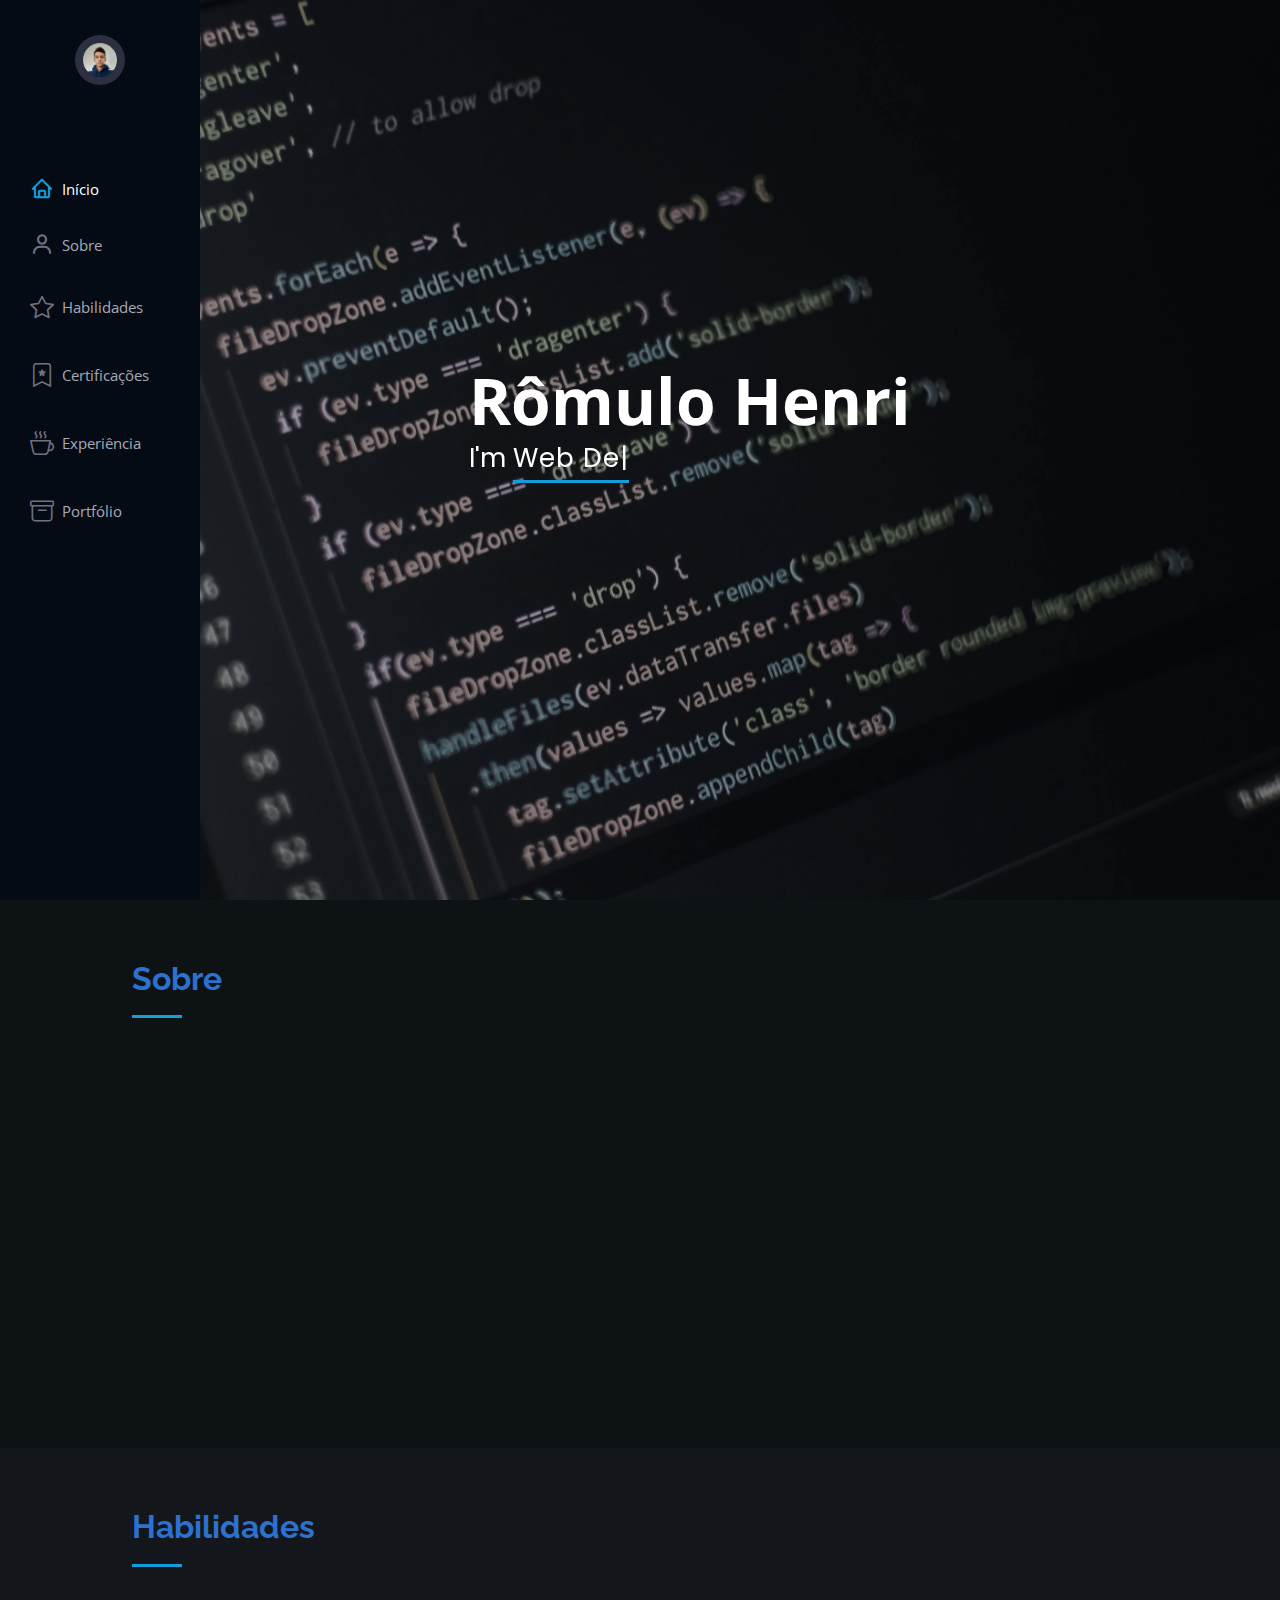
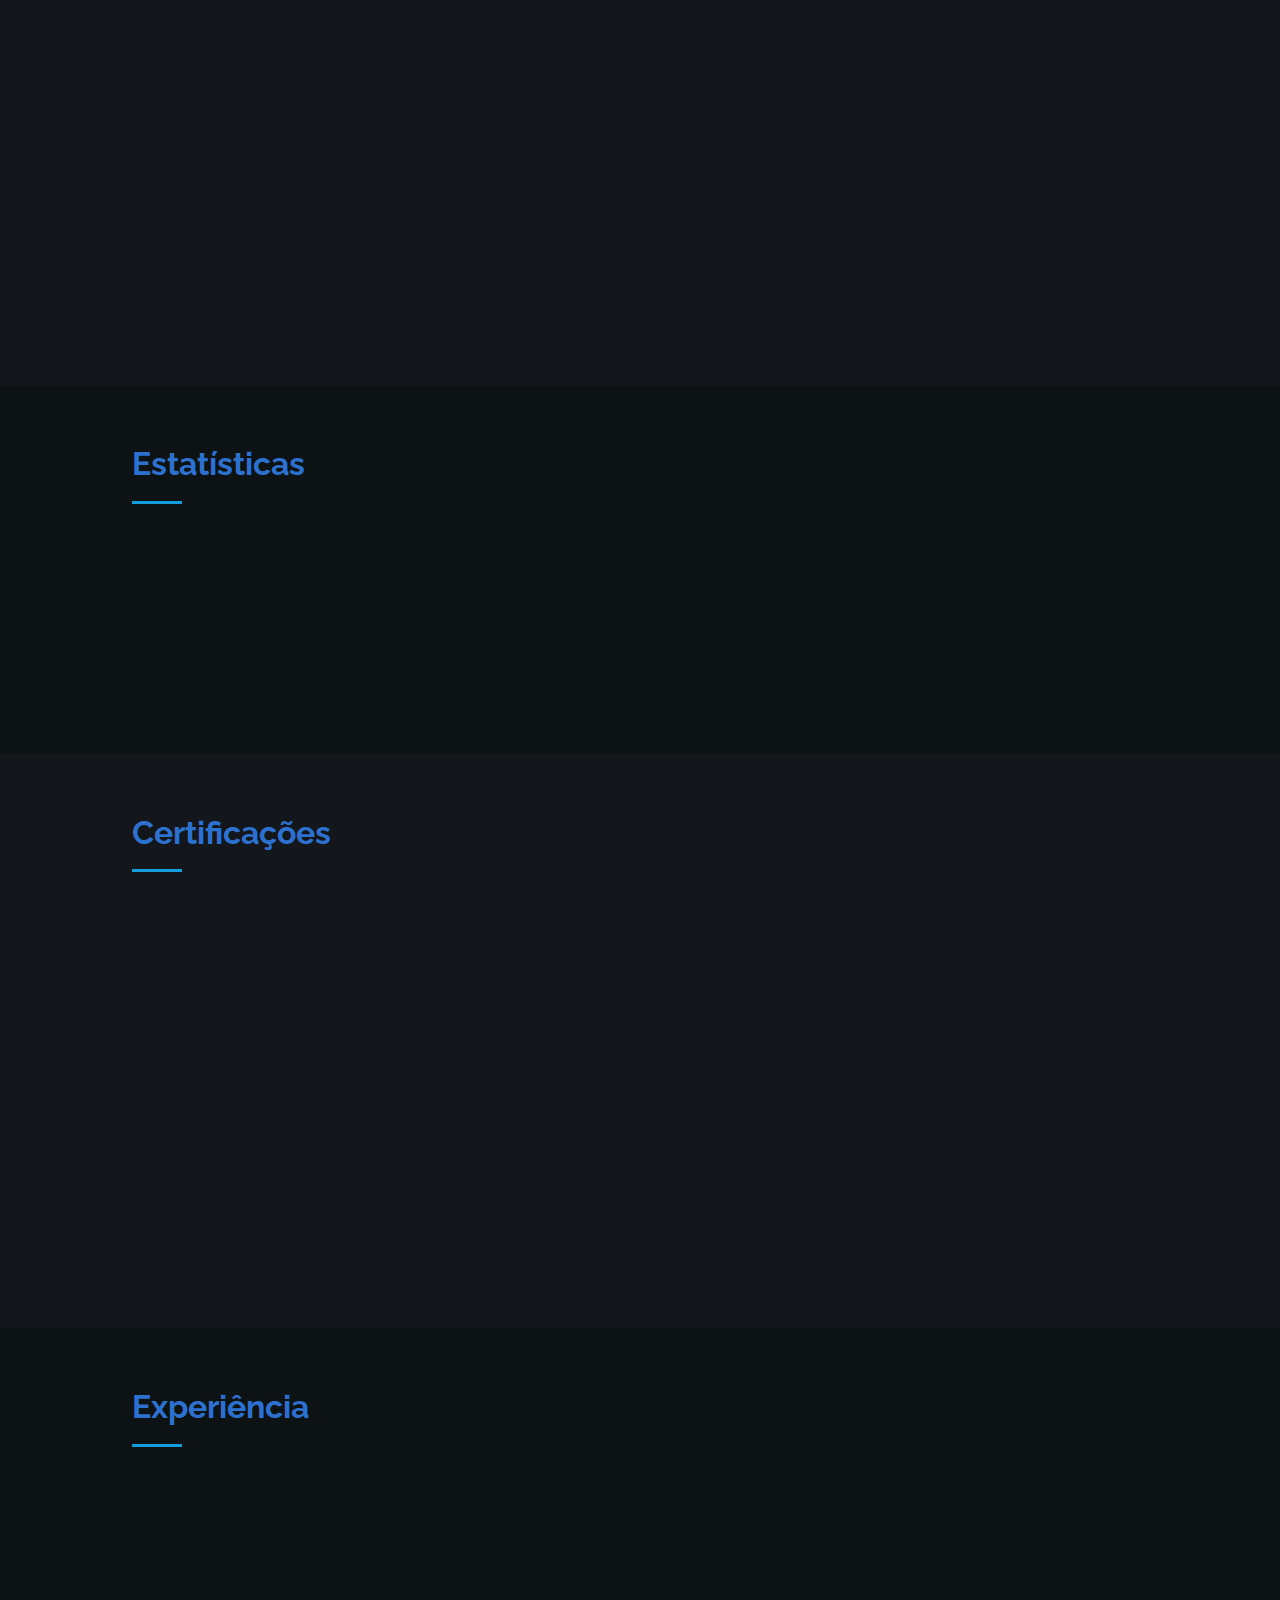
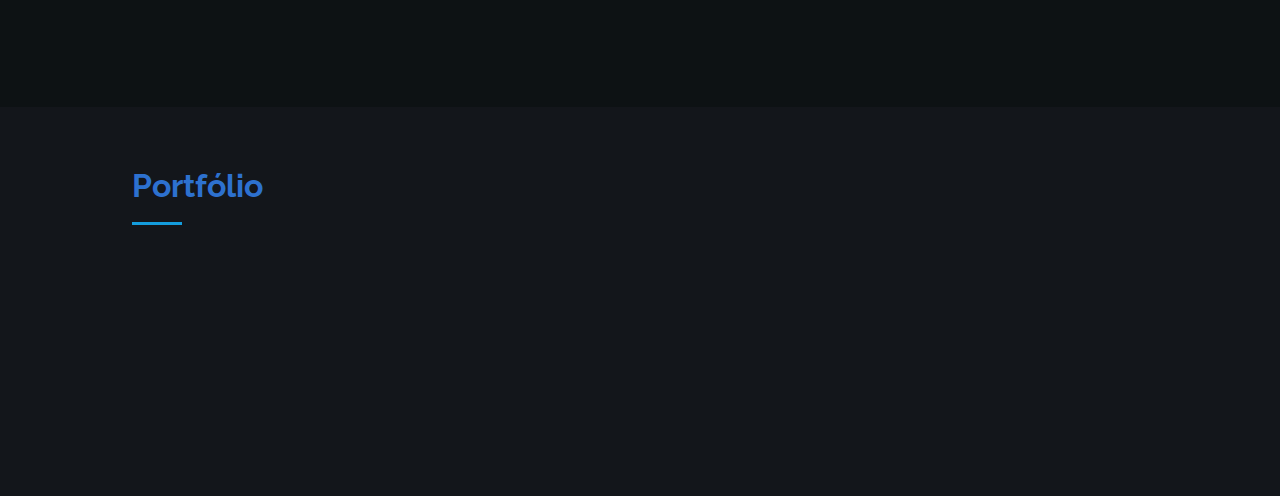
==== commit 51604e6c: "update: Portfolio section" ====
--- a/index.html
+++ b/index.html
@@ -820,67 +820,72 @@
 						data-aos="fade-up"
 						data-aos-delay="100"
 					>
-						<div class="modern-card">
-							<div class="tec-logos">
-								<img
-									alt="HTML"
-									height="20"
-									width="20"
-									src="https://raw.githubusercontent.com/devicons/devicon/master/icons/html5/html5-original.svg"
-								/>
-								<img
-									alt="CSS"
-									height="20"
-									width="20"
-									src="https://raw.githubusercontent.com/devicons/devicon/master/icons/css3/css3-original.svg"
-								/>
-								<img
-									alt="JavaScript"
-									height="20"
-									width="20"
-									src="https://raw.githubusercontent.com/devicons/devicon/master/icons/javascript/javascript-original.svg"
-								/>
-								<img
-									alt="Bootstrap"
-									height="20"
-									width="20"
-									src="https://cdn.jsdelivr.net/gh/devicons/devicon/icons/bootstrap/bootstrap-original.svg"
-								/>
-								<img
-									alt="Sass"
-									height="20"
-									width="20"
-									src="https://cdn.jsdelivr.net/gh/devicons/devicon/icons/sass/sass-original.svg"
-								/>
-							</div>
-							<div class="card-img">
-								<img
-									width="300px"
-									src="assets/img/portfolio/website-1.0.png"
-									alt=""
-								/>
-							</div>
-							<div class="card-container">
-								<div class="card-header">
-									<div class="card-title">
-										<h4>Meu Portfólio Profissional</h4>
-										<small>Maio, 2023</small>
+						<a
+							href="https://romhenri.github.io/portfolio/"
+							target="_blank"
+							rel="noopener noreferrer"
+						>
+							<div class="modern-card">
+								<div class="tec-logos">
+									<img
+										alt="HTML"
+										height="20"
+										width="20"
+										src="https://raw.githubusercontent.com/devicons/devicon/master/icons/html5/html5-original.svg"
+									/>
+									<img
+										alt="CSS"
+										height="20"
+										width="20"
+										src="https://raw.githubusercontent.com/devicons/devicon/master/icons/css3/css3-original.svg"
+									/>
+									<img
+										alt="JavaScript"
+										height="20"
+										width="20"
+										src="https://raw.githubusercontent.com/devicons/devicon/master/icons/javascript/javascript-original.svg"
+									/>
+									<img
+										alt="Bootstrap"
+										height="20"
+										width="20"
+										src="https://cdn.jsdelivr.net/gh/devicons/devicon/icons/bootstrap/bootstrap-original.svg"
+									/>
+									<img
+										alt="Sass"
+										height="20"
+										width="20"
+										src="https://cdn.jsdelivr.net/gh/devicons/devicon/icons/sass/sass-original.svg"
+									/>
+								</div>
+								<div class="card-img">
+									<img
+										width="300px"
+										src="assets/img/portfolio/website-1.0.png"
+										alt=""
+									/>
+								</div>
+								<div class="card-container">
+									<div class="card-header">
+										<div class="card-title">
+											<h4>Meu Portfólio Profissional</h4>
+											<small>Desde Maio, 2023</small>
+										</div>
 									</div>
-								</div>
-								<div class="card-content">
-									<p>
-										Desenvolvido para organizar minhas
-										informações profissionais e ajudar na
-										carreira.
-									</p>
-								</div>
-							</div>
-						</div>
+									<div class="card-content">
+										<p>
+											Desenvolvido para organizar minhas
+											informações profissionais e ajudar
+											na carreira.
+										</p>
+									</div>
+								</div>
+							</div>
+						</a>
 					</div>
 				</div>
 			</section>
 			<!-- End Portfolio Section -->
-			
 		</main>
 		<!-- End #main -->
 
--- a/assets/css/style.css
+++ b/assets/css/style.css
@@ -1 +1 @@
-body{--bg: #fff;--bg2: #f5f8fd;--text-a: #292727;--text-b: #d8d8d8;--text-c: #050d18;--active-color: #149ddd;--active-hover-color: #37b3ed;--title-color: #173B6C;--secondary-bg: #dce8f8;--secondary-bg2: #e1ebf8;font-family:"Open Sans",sans-serif;color:var(--text-a);background:var(--bg)}body.dark{--bg: #121415;--bg: #00a7fa;--bg: #0d1214;--bg2: #16191A;--bg2: #13161b;--text-a: #fff;--text-b: #353535;--text-c: #fff;--active-color: #149ddd;--title-color: #2d71cf;--secondary-bg: #18191d;--secondary-bg2: #232429}a{color:var(--active-color);text-decoration:none}a:hover{color:var(--active-hover-color);text-decoration:none}h1,h2,h3,h4,h5,h6{font-family:"Raleway",sans-serif}.back-to-top{position:fixed;visibility:hidden;opacity:0;right:15px;bottom:15px;z-index:996;background:var(--active-color);width:40px;height:40px;border-radius:50px;transition:all .4s}.back-to-top i{font-size:28px;color:#fff;line-height:0}.back-to-top:hover{background:var(--active-hover-color);color:#fff}.back-to-top.active{visibility:visible;opacity:1}#hero{width:100%;height:100vh;background:url("../img/hero-bg.webp") top center;background-size:cover}#hero:before{content:"";background:rgba(5,13,24,.3);overflow:hidden;position:absolute;bottom:0;top:0;left:0;right:0;z-index:1;height:100%}#hero .hero-container{position:relative;z-index:2;min-width:300px}#hero h1{margin:0 0 10px 0;font-size:64px;font-weight:700;line-height:56px;color:#fff}#hero p{color:#fff;margin-bottom:50px;font-size:26px;font-family:"Poppins",sans-serif}#hero p span{color:#fff;padding-bottom:4px;letter-spacing:1px;border-bottom:3px solid #149ddd}#hero h2{font-size:18px;line-height:24px;margin-bottom:30px}@media(min-width: 1199px){#hero{background-attachment:fixed}}@media(max-width: 768px){#hero h1{font-size:28px;line-height:36px}}section{padding:60px 0 60px 100px;overflow:hidden}.section-bg{background:var(--bg2)}.section-title{padding-bottom:20px}.section-title h2{font-size:32px;font-weight:bold;margin-bottom:20px;padding-bottom:20px;position:relative;color:var(--title-color)}.section-title h2::after{content:"";position:absolute;display:block;width:50px;height:3px;background:#149ddd;bottom:0;left:0}.section-title p{margin-bottom:0}@keyframes animate-loading{0%{transform:rotate(0deg)}100%{transform:rotate(360deg)}}.breadcrumbs{padding:20px 0;background:#f9f9f9}#footer{padding:15px;color:#f4f6fd;font-size:14px;position:fixed;left:0;bottom:0;width:300px;z-index:9999;background:#040b14;opacity:.9}.portfolio-wrap{aspect-ratio:16/9}.breadcrumbs h2{font-size:26px;font-weight:300}.breadcrumbs ol{display:flex;flex-wrap:wrap;list-style:none;padding:0;margin:0;font-size:15px;display:block}.breadcrumbs ol li{display:inline-block}.breadcrumbs ol li+li{padding-left:10px}.breadcrumbs ol li+li::before{display:inline-block;padding-right:10px;color:#0e2442;content:"/"}@media(max-width: 768px){.breadcrumbs .d-flex{display:block !important}}@media(max-width: 1199px){#footer{position:static;width:auto;padding-right:20px 15px}}#footer a{color:#eaebf0}#footer a:hover{text-decoration:underline}#footer .copyright{text-align:center}#footer .credits{padding-top:5px;text-align:center;font-size:13px;color:#eaebf0}#header{position:fixed;display:flex;flex-direction:column;justify-content:space-between;top:0;left:0;bottom:0;width:300px;transition:all ease-in-out .5s;z-index:9997;transition:all .5s;padding:0 15px;background:#040b14;overflow-y:auto}#header .profile img{margin:35px auto;display:block;width:120px;border:8px solid #2c2f3f}#header .profile h1{font-size:24px;margin:0;padding:0;font-weight:600;-moz-text-align-last:center;text-align-last:center;font-family:"Poppins",sans-serif}#header .profile .social-links a{font-size:18px;display:inline-block;background:#212431;color:#fff;line-height:1;padding:8px 0;margin-right:4px;border-radius:50%;text-align:center;width:36px;height:36px;transition:.3s}#header .profile .social-links a:hover{background:#149ddd;color:#fff;text-decoration:none}#header .profile h1 a,#header .profile h1 a:hover{color:#fff;text-decoration:none}#main{margin-left:300px;margin-left:0}header label{color:#a8a9b4;display:flex;gap:10px}@media(max-width: 1199px){#header{left:-300px}#main{margin-left:0}section{padding:60px 0 40px 0px !important}}@media(max-width: 1800px)and (max-height: 1400px){#header span,#header .profile h1,#header .profile a,#header .social-links,#header .config,footer{display:none}#header .profile img{margin:35px auto 50px auto;display:block;width:50px;border:8px solid #2c2f3f}#header{width:90px}#header:hover{width:200px}#header:hover span,#header:hover .profile a{display:block;transition:.3s ease-in}}.switch{position:relative;height:1.3rem;width:2.5rem;cursor:pointer;appearance:none;-webkit-appearance:none;border-radius:9999px;background-color:rgba(100,116,139,.377);transition:all .3s ease}.switch:checked{background-color:#1292ce}.switch:checked:before{transform:translateX(100%)}.switch::before{position:absolute;content:"";left:0rem;top:0rem;display:block;height:1.3rem;width:1.3rem;cursor:pointer;border-radius:9999px;background-color:#bcbcc4;box-shadow:0 3px 10px rgba(100,116,139,.327);transition:all .3s ease}.nav-menu{padding:30px 0 0 0}.nav-menu *{margin:0;padding:0;list-style:none}.nav-menu>ul>li{position:relative;white-space:nowrap}.nav-menu a,.nav-menu a:focus{display:flex;align-items:center;color:#a8a9b4;padding:12px 15px;margin-bottom:8px;transition:.3s;font-size:15px}.nav-menu a i,.nav-menu a:focus i{font-size:24px;padding-right:8px;color:#6f7180}.nav-menu a:hover,.nav-menu .active,.nav-menu .active:focus,.nav-menu li:hover>a{text-decoration:none;color:#fff}.nav-menu a:hover i,.nav-menu .active i,.nav-menu .active:focus i,.nav-menu li:hover>a i{color:#149ddd}.mobile-nav-toggle{position:fixed;right:15px;top:15px;z-index:9998;border:0;font-size:24px;transition:all .4s;outline:none !important;background-color:#149ddd;color:#fff;width:40px;height:40px;display:inline-flex;align-items:center;justify-content:center;line-height:0;border-radius:50px;cursor:pointer}.mobile-nav-active{overflow:hidden}.mobile-nav-active #header{left:0}.mobile-nav-active .nav-menu a{padding:8px 15px;min-height:40px}.config{display:flex;justify-content:start;width:100%;height:120px;padding:0px 15px}*>.col-lg-4.aos-init.aos-animate{max-width:350px;margin:auto}@media(max-width: 768px){.config{height:50px}.nav-menu a{padding:3px 15px}}.about .content h3{font-weight:700;font-size:26px;color:var(--title-color)}.about .content ul{list-style:none;padding:0}.about .content ul li{margin-bottom:20px;display:flex;align-items:center}.about .content ul strong{margin-right:10px}.about .content ul i{font-size:16px;margin-right:5px;color:#149ddd;line-height:0}.about .content p:last-child{margin-bottom:0}#about .section-title{padding-bottom:0px}#about .img-fluid{border-radius:20%;max-height:350px}.facts{padding-bottom:30px}.facts .count-box{padding:30px;width:100%}.facts .count-box i{display:block;font-size:44px;color:#149ddd;float:left;line-height:0}.facts .count-box span{font-size:48px;line-height:40px;display:block;font-weight:700;color:#050d18;margin-left:60px}.facts .count-box p{padding:15px 0 0 0;margin:0 0 0 60px;font-family:"Raleway",sans-serif;font-size:14px;color:#122f57}.facts .count-box a{font-weight:600;display:block;margin-top:20px;color:#122f57;font-size:15px;font-family:"Poppins",sans-serif;transition:ease-in-out .3s}.facts .count-box a:hover{color:#1f5297}.progress{height:60px;display:block;background:none;border-radius:0}.progress .skill{padding:0;margin:0 0 6px 0;text-transform:uppercase;display:block;font-weight:600;font-family:"Poppins",sans-serif;color:var(--text-c)}.progress .skill .val{float:right;font-style:normal}.progress .progress-bar-wrap{background:#dce8f8;background:var(--secondary-bg);height:10px}.progress .progress-bar{width:1px;height:10px;transition:.9s;background-color:#149ddd}#skills .container .row{display:flex;flex-direction:row;gap:10px;margin:0 10px}.shelf{display:flex;justify-content:space-around;align-items:center;outline:2px solid var(--text-b);padding:10px;border-radius:5px;width:48%}@media(max-width: 768px){.shelf{width:100%}}.shelf a{display:flex;align-items:center;flex-direction:column;justify-content:space-between;font-size:.8rem;height:100%;text-align:center;color:var(--text-a);transition:.3s ease-out}.shelf a.loading:hover{scale:100%}.shelf a.future:hover{scale:100%}.shelf a:hover{scale:115%}.shelf a small{font-size:small;font-style:italic;opacity:.6}@media(min-width: 768px){.shelf{margin-top:10px}}@media(max-width: 768px){#skills .container .row{margin-top:10px}}.loading{cursor:default;position:relative}.loading img,.loading small{opacity:.4}.loading::before{color:var(--text-c) !important;content:"Estudando";background-color:var(--bg2);border-radius:10%;position:absolute;top:30%;z-index:3}.future{cursor:default;position:relative}.future img,.future small{opacity:.4}.future::before{color:var(--text-c) !important;content:"No Futuro";background-color:var(--bg2);border-radius:10%;position:absolute;top:30%;z-index:3}#stats .shelf{margin-right:auto;padding:10px 5px;width:48%}@media(max-width: 1199px){#stats .shelf{margin:auto}}@media(max-width: 768px){#stats .shelf{width:90%}}.statsNumber{outline:2px solid var(--text-b);display:flex;flex-direction:column;align-items:center;justify-content:center;width:30%;height:120px;padding:10px;border-radius:5px}.statsNumber p{display:block;font-size:36px;text-align:center;margin-bottom:0px}.statsNumber label{display:block;text-align:center;font-size:13px}@media(max-width: 768px){.statsNumber{max-width:30%}}.resume .resume-title{font-size:26px;font-weight:700;margin-top:20px;margin-bottom:20px;color:#050d18}.resume .resume-item{padding:0 0 20px 20px;margin-top:-2px;border-left:2px solid #1f5297;position:relative}.resume .resume-item h4{line-height:18px;font-size:18px;font-weight:600;text-transform:uppercase;font-family:"Poppins",sans-serif;color:var(--text-c);margin-bottom:10px}.resume .resume-item h5{font-size:16px;background:#e4edf9;padding:5px 15px;display:inline-block;font-weight:600;margin-bottom:10px}.resume .resume-item ul{padding-left:20px}.resume .resume-item ul li{padding-bottom:10px}.resume .resume-item:last-child{padding-bottom:0}.resume .resume-item::before{content:"";position:absolute;width:16px;height:16px;border-radius:50px;left:-9px;top:0;background:#fff;border:2px solid #1f5297}.modern-card{width:450px;outline:2px solid var(--text-b);border-radius:15px;padding:0;display:flex;flex-direction:column;justify-content:start}.card-header{width:100%;background-color:var(--bg2);display:flex;align-items:center;padding:10px 20px 10px 20px;gap:15px}.resume .card-header{height:50%}@media(max-width: 768px){.modern-card{width:90%;margin:0px auto}.modern-card p{margin-bottom:0}}.resume .card-img,.certificates .card-img{width:65px;height:65px;overflow:hidden;position:relative;background-size:contain;background-repeat:no-repeat;background-position:center center}.resume .card-img.muccini,.certificates .card-img.muccini{background-image:url(../img/logos/logo-muccini.png);scale:100%}.resume .card-img.origamid,.certificates .card-img.origamid{background-image:url(../img/logos/logo-origamid.png);border-radius:50%}.resume .card-img.udemy,.certificates .card-img.udemy{background-image:url(../img/logos/logo-udemy.png);border-radius:50%}.resume .card-img.horadecodar,.certificates .card-img.horadecodar{background-image:url(../img/logos/logo-horadecodar.jpg);border-radius:50%}.resume .card-img.cursoemvideo,.certificates .card-img.cursoemvideo{background-image:url(../img/logos/logo-cursoemvideo.png);scale:90%}.resume .card-img.dio,.certificates .card-img.dio{background-image:url(../img/logos/logo-dio.jpg);border-radius:50%}.card-title{display:flex;flex-direction:column;justify-content:center}.card-title h4{font-weight:500;font-size:18px;padding:10px 0 0}.card-title p{font-weight:400;font-size:14px;font-family:Arial,Helvetica,sans-serif}.card-title small{font-size:small;font-style:italic;opacity:.6}.card-title>*{margin:0}.card-content{display:flex;flex-direction:column;align-items:center;padding:0px 20px 0px 20px;padding:10px 20px 10px 20px;color:var(--text-a);opacity:.9;font-style:italic}.card-content p{margin-bottom:0 !important}.especial-info{width:100%;color:var(--title-color);opacity:.8;background-color:var(--bg2);font-weight:600;font-style:normal;text-align:center;padding:5px}.portfolio .modern-card{display:flex;flex-direction:row;width:100%;max-height:170.79px;overflow:hidden}.portfolio #portfolio-flters{padding:0;margin:0 auto 35px auto;list-style:none;text-align:center;background:#fff;border-radius:50px;padding:2px 15px}.portfolio #portfolio-flters li{cursor:pointer;display:inline-block;padding:10px 15px 8px 15px;font-size:14px;font-weight:600;line-height:1;text-transform:uppercase;color:#272829;margin-bottom:5px;transition:all .3s ease-in-out}.portfolio #portfolio-flters li:last-child{margin-right:0}.portfolio .portfolio-wrap{margin:5px;border-radius:5px;transition:.3s;position:relative;z-index:1}.portfolio .portfolio-wrap::before{content:"";background:rgba(24,24,24,.527);position:absolute;left:0;right:0;top:0;bottom:0;transition:all ease-in-out .3s;z-index:2;opacity:0}.portfolio .portfolio-wrap .portfolio-links{opacity:1;left:0;right:0;bottom:-60px;z-index:3;position:absolute;transition:all ease-in-out .3s;display:flex;justify-content:center}.portfolio .portfolio-wrap .portfolio-links a{color:#fff;font-size:28px;text-align:center;background:rgba(20,157,221,.75);transition:.3s;width:50%}.portfolio .portfolio-wrap .portfolio-links a:hover{background:rgba(20,157,221,.95)}.portfolio .portfolio-wrap .portfolio-links a+a{border-left:1px solid #37b3ed}.portfolio .portfolio-wrap:hover::before{top:0;left:0;right:0;bottom:0;opacity:1}.portfolio .portfolio-wrap:hover .portfolio-links{opacity:1;bottom:0}.portfolio #portfolio-flters li:hover,.portfolio #portfolio-flters li.filter-active{color:#149ddd}.portfolio-details{padding-top:40px}.portfolio-details .portfolio-details-slider img{width:100%}.portfolio-details .portfolio-details-slider .swiper-pagination{margin-top:20px;position:relative}.portfolio-details .portfolio-details-slider .swiper-pagination .swiper-pagination-bullet{width:12px;height:12px;background-color:#fff;opacity:1;border:1px solid #149ddd}.portfolio-details .portfolio-details-slider .swiper-pagination .swiper-pagination-bullet-active{background-color:#149ddd}.portfolio-details .portfolio-info{padding:30px;box-shadow:0px 0 30px rgba(5,13,24,.08)}.portfolio-details .portfolio-info h3{font-size:22px;font-weight:700;margin-bottom:20px;padding-bottom:20px;border-bottom:1px solid #eee}.portfolio-details .portfolio-info ul{list-style:none;padding:0;font-size:15px}.portfolio-details .portfolio-info ul li+li{margin-top:10px}.portfolio-details .portfolio-description{padding-top:30px}.portfolio-details .portfolio-description h2{font-size:26px;font-weight:700;margin-bottom:20px}.portfolio-details .portfolio-description p{padding:0}.portfolio .modern-card{min-height:150px}.portfolio .card-img{max-width:300px}.tec-logos{position:absolute;bottom:10px;right:10px}.tec-logos img{max-width:25px;opacity:.8}@media(max-width: 768px){.portfolio .modern-card{width:350px;margin:10px auto 0 auto;flex-direction:column !important;max-height:370.79px !important}.portfolio .modern-card .card-img,.portfolio .modern-card img{width:100%;max-width:100%}.tec-logos{right:0;flex-direction:row}.portfolio .card-content{padding:0px 10px 10px}}#certificates .modern-card{width:400px;max-height:103px;margin-top:10px;text-align:left}#certificates .modern-card p{width:100%}#certificates .modern-card .card-header{padding-bottom:0px}.flexbox .row{width:100%;gap:10px;margin-top:10px;justify-content:flex-start}.flexbox .row:first-child{margin-top:0px}@media(max-width: 768px){.card-header{padding:10px 10px 10px 10px}.modern-card{margin:10px;width:380px !important}}@media(max-width: 1199px){.flexbox .modern-card{margin:auto}#resume .modern-card{margin:auto}}.hidden{display:none}body::-webkit-scrollbar{width:10px}body::-webkit-scrollbar-track{background:var(--bg2)}body::-webkit-scrollbar-thumb{background-color:var(--active-color);border-radius:20px}html{scroll-behavior:smooth}/*# sourceMappingURL=style.css.map */
+body{--bg: #fff;--bg2: #f5f8fd;--text-a: #292727;--text-b: #d8d8d8;--text-c: #050d18;--active-color: #149ddd;--active-hover-color: #37b3ed;--title-color: #173B6C;--secondary-bg: #dce8f8;--secondary-bg2: #e1ebf8;font-family:"Open Sans",sans-serif;color:var(--text-a);background:var(--bg)}body.dark{--bg: #121415;--bg: #00a7fa;--bg: #0d1214;--bg2: #16191A;--bg2: #13161b;--text-a: #fff;--text-b: #353535;--text-c: #fff;--active-color: #149ddd;--title-color: #2d71cf;--secondary-bg: #18191d;--secondary-bg2: #232429}a{color:var(--active-color);text-decoration:none}a:hover{color:var(--active-hover-color);text-decoration:none}.portfolio a{color:#fff}h2,h3,h4,h5,h6{font-family:"Raleway",sans-serif}.back-to-top{position:fixed;visibility:hidden;opacity:0;right:15px;bottom:15px;z-index:996;background:var(--active-color);width:40px;height:40px;border-radius:50px;transition:all .4s}.back-to-top i{font-size:28px;color:#fff;line-height:0}.back-to-top:hover{background:var(--active-hover-color);color:#fff}.back-to-top.active{visibility:visible;opacity:1}#hero{width:100%;height:100vh;background:url("../img/hero-bg.webp") top center;background-size:cover}#hero:before{content:"";background:rgba(5,13,24,.3);overflow:hidden;position:absolute;bottom:0;top:0;left:0;right:0;z-index:1;height:100%}#hero .hero-container{position:relative;z-index:2;min-width:300px}#hero h1{margin:0 0 10px 0;font-size:64px;font-weight:700;line-height:56px;color:#fff}#hero p{color:#fff;margin-bottom:50px;font-size:26px;font-family:"Poppins",sans-serif}#hero p span{color:#fff;padding-bottom:4px;letter-spacing:1px;border-bottom:3px solid #149ddd}#hero h2{font-size:18px;line-height:24px;margin-bottom:30px}@media(min-width: 1199px){#hero{background-attachment:fixed}}@media(max-width: 768px){#hero h1{font-size:28px;line-height:36px}}section{padding:60px 0 60px 100px;overflow:hidden}.section-bg{background:var(--bg2)}.section-title{padding-bottom:20px}.section-title h2{font-size:32px;font-weight:bold;margin-bottom:20px;padding-bottom:20px;position:relative;color:var(--title-color)}.section-title h2::after{content:"";position:absolute;display:block;width:50px;height:3px;background:#149ddd;bottom:0;left:0}.section-title p{margin-bottom:0}@keyframes animate-loading{0%{transform:rotate(0deg)}100%{transform:rotate(360deg)}}.breadcrumbs{padding:20px 0;background:#f9f9f9}#footer{padding:15px;color:#f4f6fd;font-size:14px;position:fixed;left:0;bottom:0;width:300px;z-index:9999;background:#040b14;opacity:.9}.portfolio-wrap{aspect-ratio:16/9}.breadcrumbs h2{font-size:26px;font-weight:300}.breadcrumbs ol{display:flex;flex-wrap:wrap;list-style:none;padding:0;margin:0;font-size:15px;display:block}.breadcrumbs ol li{display:inline-block}.breadcrumbs ol li+li{padding-left:10px}.breadcrumbs ol li+li::before{display:inline-block;padding-right:10px;color:#0e2442;content:"/"}@media(max-width: 768px){.breadcrumbs .d-flex{display:block !important}}@media(max-width: 1199px){#footer{position:static;width:auto;padding-right:20px 15px}}#footer a{color:#eaebf0}#footer a:hover{text-decoration:underline}#footer .copyright{text-align:center}#footer .credits{padding-top:5px;text-align:center;font-size:13px;color:#eaebf0}#header{position:fixed;display:flex;flex-direction:column;justify-content:space-between;top:0;left:0;bottom:0;width:300px;transition:all ease-in-out .5s;z-index:9997;transition:all .5s;padding:0 15px;background:#040b14;overflow-y:auto}#header .profile img{margin:35px auto;display:block;width:120px;border:8px solid #2c2f3f}#header .profile h1{font-size:24px;margin:0;padding:0;font-weight:600;-moz-text-align-last:center;text-align-last:center;font-family:"Poppins",sans-serif}#header .profile .social-links a{font-size:18px;display:inline-block;background:#212431;color:#fff;line-height:1;padding:8px 0;margin-right:4px;border-radius:50%;text-align:center;width:36px;height:36px;transition:.3s}#header .profile .social-links a:hover{background:#149ddd;color:#fff;text-decoration:none}#header .profile h1 a,#header .profile h1 a:hover{color:#fff;text-decoration:none}#main{margin-left:300px;margin-left:0}header label{color:#a8a9b4;display:flex;gap:10px}@media(max-width: 1199px){#header{left:-300px}#main{margin-left:0}section{padding:60px 0 40px 0px !important}}@media(max-width: 1800px)and (max-height: 1400px){#header span,#header .profile h1,#header .profile a,#header .social-links,#header .config,footer{display:none}#header .profile img{margin:35px auto 50px auto;display:block;width:50px;border:8px solid #2c2f3f}#header{width:90px}#header:hover{width:200px}#header:hover span,#header:hover .profile a{display:block;transition:.3s ease-in}}.switch{position:relative;height:1.3rem;width:2.5rem;cursor:pointer;appearance:none;-webkit-appearance:none;border-radius:9999px;background-color:rgba(100,116,139,.377);transition:all .3s ease}.switch:checked{background-color:#1292ce}.switch:checked:before{transform:translateX(100%)}.switch::before{position:absolute;content:"";left:0rem;top:0rem;display:block;height:1.3rem;width:1.3rem;cursor:pointer;border-radius:9999px;background-color:#bcbcc4;box-shadow:0 3px 10px rgba(100,116,139,.327);transition:all .3s ease}.nav-menu{padding:30px 0 0 0}.nav-menu *{margin:0;padding:0;list-style:none}.nav-menu>ul>li{position:relative;white-space:nowrap}.nav-menu a,.nav-menu a:focus{display:flex;align-items:center;color:#a8a9b4;padding:12px 15px;margin-bottom:8px;transition:.3s;font-size:15px}.nav-menu a i,.nav-menu a:focus i{font-size:24px;padding-right:8px;color:#6f7180}.nav-menu a:hover,.nav-menu .active,.nav-menu .active:focus,.nav-menu li:hover>a{text-decoration:none;color:#fff}.nav-menu a:hover i,.nav-menu .active i,.nav-menu .active:focus i,.nav-menu li:hover>a i{color:#149ddd}.mobile-nav-toggle{position:fixed;right:15px;top:15px;z-index:9998;border:0;font-size:24px;transition:all .4s;outline:none !important;background-color:#149ddd;color:#fff;width:40px;height:40px;display:inline-flex;align-items:center;justify-content:center;line-height:0;border-radius:50px;cursor:pointer}.mobile-nav-active{overflow:hidden}.mobile-nav-active #header{left:0}.mobile-nav-active .nav-menu a{padding:8px 15px;min-height:40px}.config{display:flex;justify-content:start;width:100%;height:120px;padding:0px 15px}*>.col-lg-4.aos-init.aos-animate{max-width:350px;margin:auto}@media(max-width: 768px){.config{height:50px}.nav-menu a{padding:3px 15px}}.about .content h3{font-weight:700;font-size:26px;color:var(--title-color)}.about .content ul{list-style:none;padding:0}.about .content ul li{margin-bottom:20px;display:flex;align-items:center}.about .content ul strong{margin-right:10px}.about .content ul i{font-size:16px;margin-right:5px;color:#149ddd;line-height:0}.about .content p:last-child{margin-bottom:0}#about .section-title{padding-bottom:0px}#about .img-fluid{border-radius:20%;max-height:350px}.facts{padding-bottom:30px}.facts .count-box{padding:30px;width:100%}.facts .count-box i{display:block;font-size:44px;color:#149ddd;float:left;line-height:0}.facts .count-box span{font-size:48px;line-height:40px;display:block;font-weight:700;color:#050d18;margin-left:60px}.facts .count-box p{padding:15px 0 0 0;margin:0 0 0 60px;font-family:"Raleway",sans-serif;font-size:14px;color:#122f57}.facts .count-box a{font-weight:600;display:block;margin-top:20px;color:#122f57;font-size:15px;font-family:"Poppins",sans-serif;transition:ease-in-out .3s}.facts .count-box a:hover{color:#1f5297}.progress{height:60px;display:block;background:none;border-radius:0}.progress .skill{padding:0;margin:0 0 6px 0;text-transform:uppercase;display:block;font-weight:600;font-family:"Poppins",sans-serif;color:var(--text-c)}.progress .skill .val{float:right;font-style:normal}.progress .progress-bar-wrap{background:#dce8f8;background:var(--secondary-bg);height:10px}.progress .progress-bar{width:1px;height:10px;transition:.9s;background-color:#149ddd}#skills .container .row{display:flex;flex-direction:row;gap:10px;margin:0 10px}.shelf{display:flex;justify-content:space-around;align-items:center;outline:2px solid var(--text-b);padding:10px;border-radius:5px;width:48%}@media(max-width: 768px){.shelf{width:100%}}.shelf a{display:flex;align-items:center;flex-direction:column;justify-content:space-between;font-size:.8rem;height:100%;text-align:center;color:var(--text-a);transition:.3s ease-out}.shelf a.loading:hover{scale:100%}.shelf a.future:hover{scale:100%}.shelf a:hover{scale:115%}.shelf a small{font-size:small;font-style:italic;opacity:.6}@media(min-width: 768px){.shelf{margin-top:10px}}@media(max-width: 768px){#skills .container .row{margin-top:10px}}.loading{cursor:default;position:relative}.loading img,.loading small{opacity:.4}.loading::before{color:var(--text-c) !important;content:"Estudando";background-color:var(--bg2);border-radius:10%;position:absolute;top:30%;z-index:3}.future{cursor:default;position:relative}.future img,.future small{opacity:.4}.future::before{color:var(--text-c) !important;content:"No Futuro";background-color:var(--bg2);border-radius:10%;position:absolute;top:30%;z-index:3}#stats .shelf{margin-right:auto;padding:10px 5px;width:48%}@media(max-width: 1199px){#stats .shelf{margin:auto}}@media(max-width: 768px){#stats .shelf{width:90%}}.statsNumber{outline:2px solid var(--text-b);display:flex;flex-direction:column;align-items:center;justify-content:center;width:30%;height:120px;padding:10px;border-radius:5px}.statsNumber p{display:block;font-size:36px;text-align:center;margin-bottom:0px}.statsNumber label{display:block;text-align:center;font-size:13px}@media(max-width: 768px){.statsNumber{max-width:30%}}.resume .resume-title{font-size:26px;font-weight:700;margin-top:20px;margin-bottom:20px;color:#050d18}.resume .resume-item{padding:0 0 20px 20px;margin-top:-2px;border-left:2px solid #1f5297;position:relative}.resume .resume-item h4{line-height:18px;font-size:18px;font-weight:600;text-transform:uppercase;font-family:"Poppins",sans-serif;color:var(--text-c);margin-bottom:10px}.resume .resume-item h5{font-size:16px;background:#e4edf9;padding:5px 15px;display:inline-block;font-weight:600;margin-bottom:10px}.resume .resume-item ul{padding-left:20px}.resume .resume-item ul li{padding-bottom:10px}.resume .resume-item:last-child{padding-bottom:0}.resume .resume-item::before{content:"";position:absolute;width:16px;height:16px;border-radius:50px;left:-9px;top:0;background:#fff;border:2px solid #1f5297}.modern-card{width:450px;outline:2px solid var(--text-b);border-radius:15px;padding:0;display:flex;flex-direction:column;justify-content:start}.card-header{width:100%;background-color:var(--bg2);display:flex;align-items:center;padding:10px 20px 10px 20px;gap:15px}.resume .card-header{height:50%}@media(max-width: 768px){.modern-card{width:90%;margin:0px auto}.modern-card p{margin-bottom:0}}.resume .card-img,.certificates .card-img{width:65px;height:65px;overflow:hidden;position:relative;background-size:contain;background-repeat:no-repeat;background-position:center center}.resume .card-img.muccini,.certificates .card-img.muccini{background-image:url(../img/logos/logo-muccini.png);scale:100%}.resume .card-img.origamid,.certificates .card-img.origamid{background-image:url(../img/logos/logo-origamid.png);border-radius:50%}.resume .card-img.udemy,.certificates .card-img.udemy{background-image:url(../img/logos/logo-udemy.png);border-radius:50%}.resume .card-img.horadecodar,.certificates .card-img.horadecodar{background-image:url(../img/logos/logo-horadecodar.jpg);border-radius:50%}.resume .card-img.cursoemvideo,.certificates .card-img.cursoemvideo{background-image:url(../img/logos/logo-cursoemvideo.png);scale:90%}.resume .card-img.dio,.certificates .card-img.dio{background-image:url(../img/logos/logo-dio.jpg);border-radius:50%}.card-title{display:flex;flex-direction:column;justify-content:center}.card-title h4{font-weight:500;font-size:18px;padding:10px 0 0}.card-title p{font-weight:400;font-size:14px;font-family:Arial,Helvetica,sans-serif}.card-title small{font-size:small;font-style:italic;opacity:.6}.card-title>*{margin:0}.card-content{display:flex;flex-direction:column;align-items:center;padding:0px 20px 0px 20px;padding:10px 20px 10px 20px;color:var(--text-a);opacity:.9;font-style:italic}.card-content p{margin-bottom:0 !important}.especial-info{width:100%;color:var(--title-color);opacity:.8;background-color:var(--bg2);font-weight:600;font-style:normal;text-align:center;padding:5px}.portfolio .modern-card{display:flex;flex-direction:row;width:100%;max-height:170.79px;overflow:hidden}.portfolio #portfolio-flters{padding:0;margin:0 auto 35px auto;list-style:none;text-align:center;background:#fff;border-radius:50px;padding:2px 15px}.portfolio #portfolio-flters li{cursor:pointer;display:inline-block;padding:10px 15px 8px 15px;font-size:14px;font-weight:600;line-height:1;text-transform:uppercase;color:#272829;margin-bottom:5px;transition:all .3s ease-in-out}.portfolio #portfolio-flters li:last-child{margin-right:0}.portfolio .portfolio-wrap{margin:5px;border-radius:5px;transition:.3s;position:relative;z-index:1}.portfolio .portfolio-wrap::before{content:"";background:rgba(24,24,24,.527);position:absolute;left:0;right:0;top:0;bottom:0;transition:all ease-in-out .3s;z-index:2;opacity:0}.portfolio .portfolio-wrap .portfolio-links{opacity:1;left:0;right:0;bottom:-60px;z-index:3;position:absolute;transition:all ease-in-out .3s;display:flex;justify-content:center}.portfolio .portfolio-wrap .portfolio-links a{color:#fff;font-size:28px;text-align:center;background:rgba(20,157,221,.75);transition:.3s;width:50%}.portfolio .portfolio-wrap:hover::before{top:0;left:0;right:0;bottom:0;opacity:1}.portfolio .portfolio-wrap:hover .portfolio-links{opacity:1;bottom:0}.portfolio-details{padding-top:40px}.portfolio-details .portfolio-details-slider img{width:100%}.portfolio-details .portfolio-details-slider .swiper-pagination{margin-top:20px;position:relative}.portfolio-details .portfolio-details-slider .swiper-pagination .swiper-pagination-bullet{width:12px;height:12px;background-color:#fff;opacity:1}.portfolio-details .portfolio-info{padding:30px;box-shadow:0px 0 30px rgba(5,13,24,.08)}.portfolio-details .portfolio-info h3{font-size:22px;font-weight:700;margin-bottom:20px;padding-bottom:20px;border-bottom:1px solid #eee}.portfolio-details .portfolio-info ul{list-style:none;padding:0;font-size:15px}.portfolio-details .portfolio-info ul li+li{margin-top:10px}.portfolio-details .portfolio-description{padding-top:30px}.portfolio-details .portfolio-description h2{font-size:26px;font-weight:700;margin-bottom:20px}.portfolio-details .portfolio-description p{padding:0}.portfolio-details h4,.portfolio-details small{color:#fff !important}.portfolio .modern-card{min-height:150px}.portfolio .card-img{max-width:300px}.tec-logos{position:absolute;bottom:10px;right:10px}.tec-logos img{max-width:25px;opacity:.8}@media(max-width: 768px){.portfolio .modern-card{width:350px;margin:10px auto 0 auto;flex-direction:column !important;max-height:370.79px !important}.portfolio .modern-card .card-img,.portfolio .modern-card img{width:100%;max-width:100%}.tec-logos{right:0;flex-direction:row}.portfolio .card-content{padding:0px 10px 10px}}#certificates .modern-card{width:400px;max-height:103px;margin-top:10px;text-align:left}#certificates .modern-card p{width:100%}#certificates .modern-card .card-header{padding-bottom:0px}.flexbox .row{width:100%;gap:10px;margin-top:10px;justify-content:flex-start}.flexbox .row:first-child{margin-top:0px}@media(max-width: 768px){.card-header{padding:10px 10px 10px 10px}.modern-card{margin:10px;width:380px !important}}@media(max-width: 1199px){.flexbox .modern-card{margin:auto}#resume .modern-card{margin:auto}}.hidden{display:none}body::-webkit-scrollbar{width:10px}body::-webkit-scrollbar-track{background:var(--bg2)}body::-webkit-scrollbar-thumb{background-color:var(--active-color);border-radius:20px}html{scroll-behavior:smooth}/*# sourceMappingURL=style.css.map */
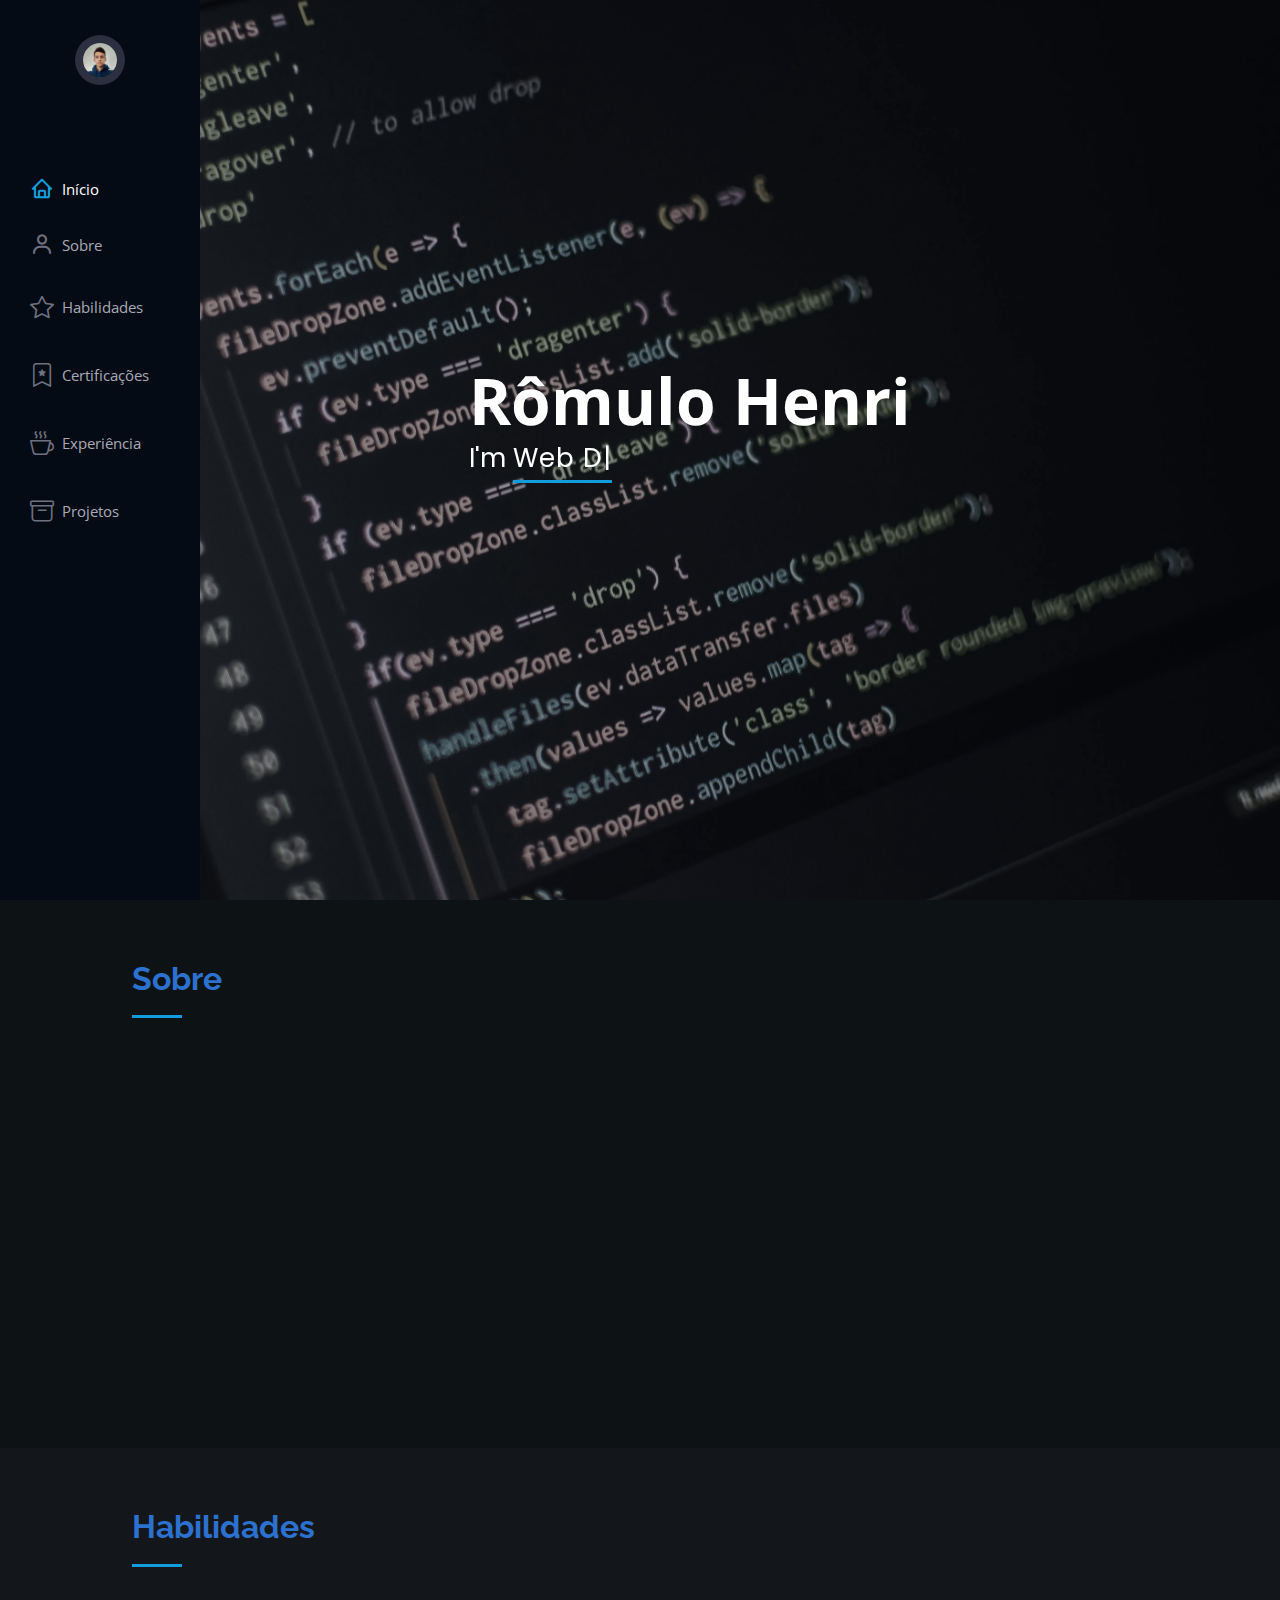
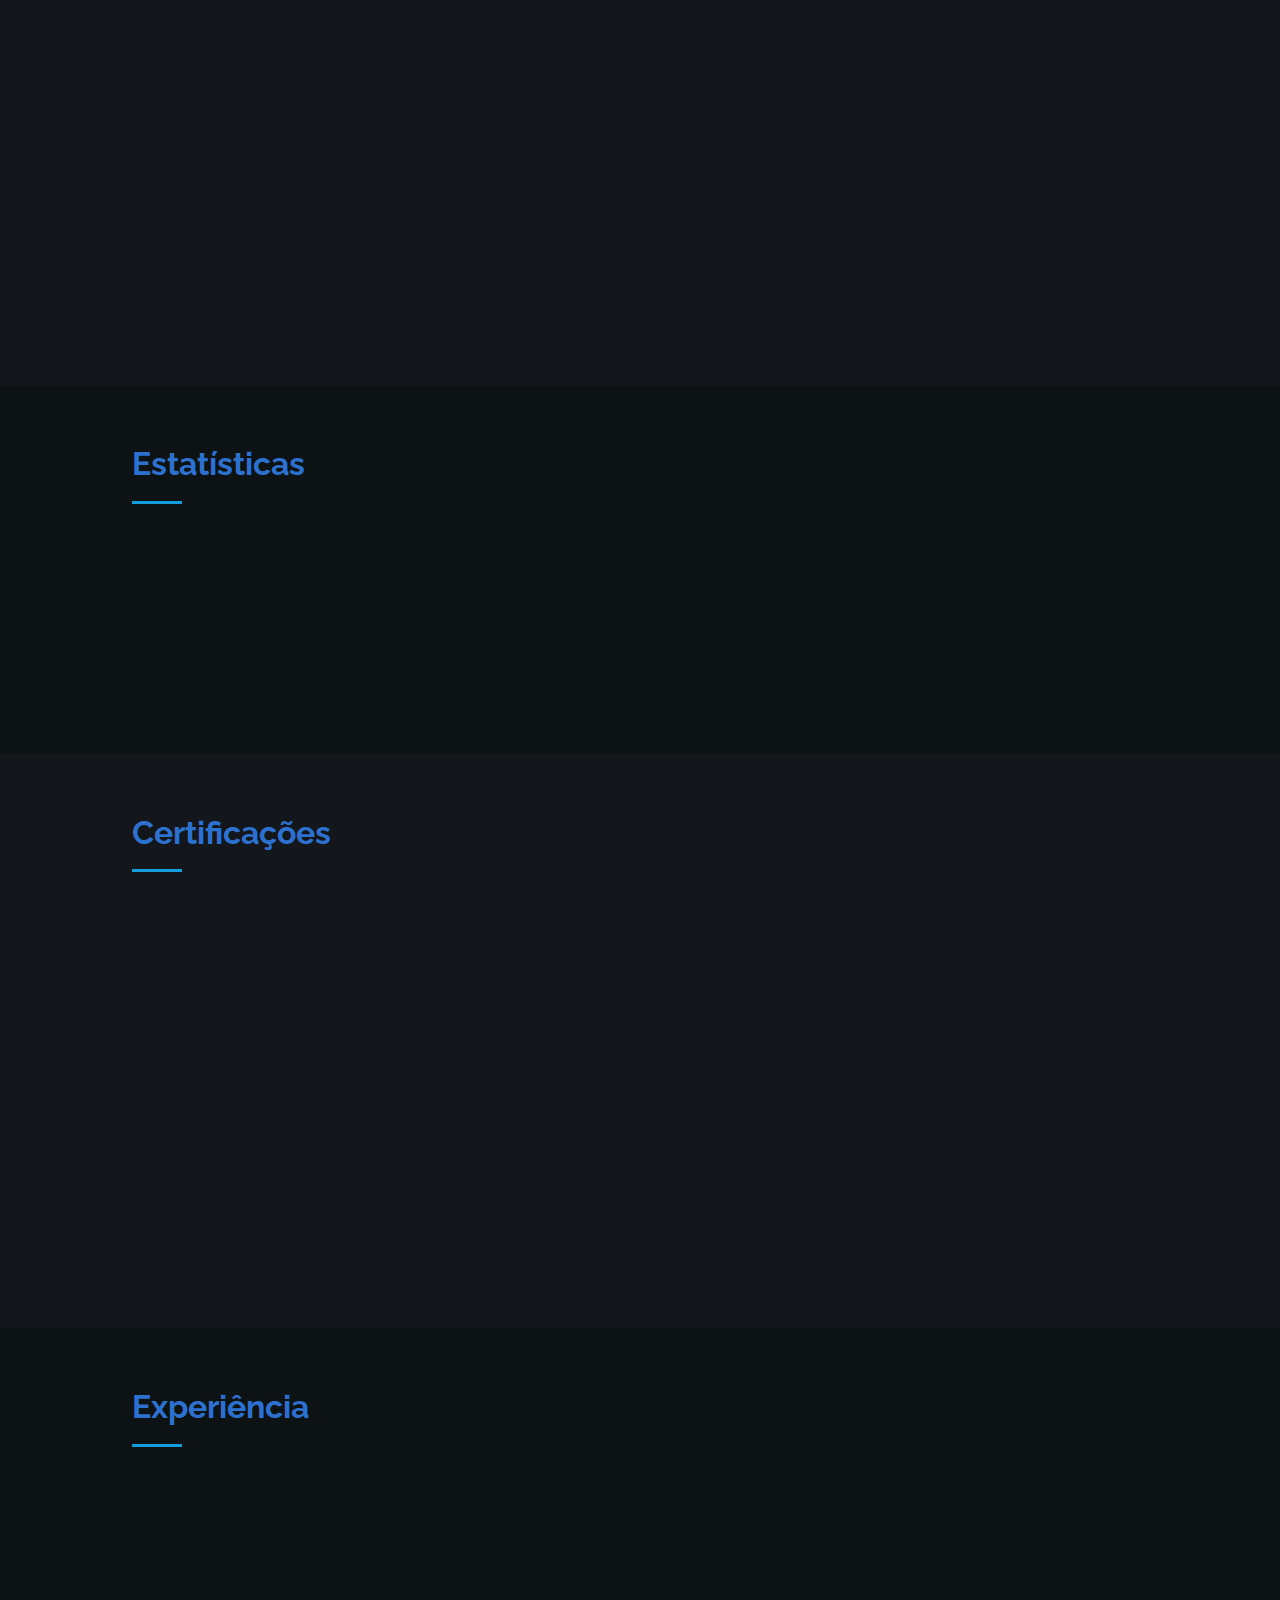
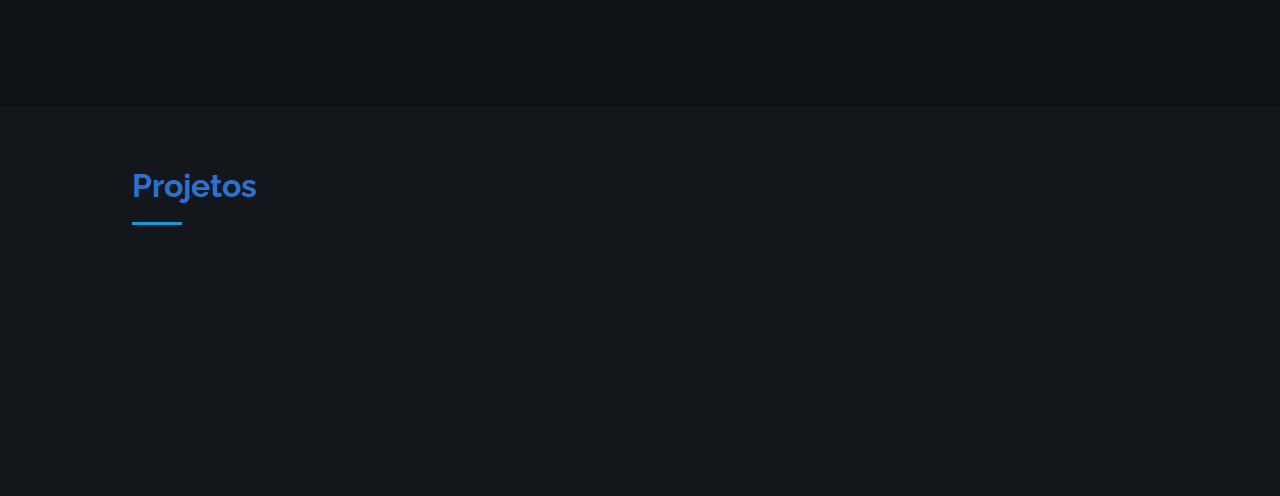
==== commit e9f977f2: "rename: 'Portfolio' to 'Projects'" ====
--- a/index.html
+++ b/index.html
@@ -131,9 +131,9 @@
 							>
 						</li>
 						<li>
-							<a href="#portfolio" class="nav-link scrollto"
+							<a href="#projects" class="nav-link scrollto"
 								><i class="bi bi-archive"></i>
-								<span>Portfólio</span></a
+								<span>Projetos</span></a
 							>
 						</li>
 
@@ -807,17 +807,17 @@
 			</section>
 			<!-- End Resume Section -->
 
-			<!-- ======= Portfolio Section ======= -->
-			<section id="portfolio" class="portfolio section-bg">
+			<!-- ======= Projects Section ======= -->
+			<section id="projects" class="projects section-bg">
 				<div class="container">
 					<div class="section-title">
-						<h2>Portfólio</h2>
+						<h2>Projetos</h2>
 						<p></p>
 					</div>
 
 					<div
-						class="row portfolio-item"
-						data-aos="fade-up"
+						class="row project-item"
+						data-aos="fade-u p"
 						data-aos-delay="100"
 					>
 						<a
@@ -885,7 +885,7 @@
 					</div>
 				</div>
 			</section>
-			<!-- End Portfolio Section -->
+			<!-- End Projects Section -->
 		</main>
 		<!-- End #main -->
 
--- a/assets/css/style.css
+++ b/assets/css/style.css
@@ -1 +1 @@
-body{--bg: #fff;--bg2: #f5f8fd;--text-a: #292727;--text-b: #d8d8d8;--text-c: #050d18;--active-color: #149ddd;--active-hover-color: #37b3ed;--title-color: #173B6C;--secondary-bg: #dce8f8;--secondary-bg2: #e1ebf8;font-family:"Open Sans",sans-serif;color:var(--text-a);background:var(--bg)}body.dark{--bg: #121415;--bg: #00a7fa;--bg: #0d1214;--bg2: #16191A;--bg2: #13161b;--text-a: #fff;--text-b: #353535;--text-c: #fff;--active-color: #149ddd;--title-color: #2d71cf;--secondary-bg: #18191d;--secondary-bg2: #232429}a{color:var(--active-color);text-decoration:none}a:hover{color:var(--active-hover-color);text-decoration:none}.portfolio a{color:#fff}h2,h3,h4,h5,h6{font-family:"Raleway",sans-serif}.back-to-top{position:fixed;visibility:hidden;opacity:0;right:15px;bottom:15px;z-index:996;background:var(--active-color);width:40px;height:40px;border-radius:50px;transition:all .4s}.back-to-top i{font-size:28px;color:#fff;line-height:0}.back-to-top:hover{background:var(--active-hover-color);color:#fff}.back-to-top.active{visibility:visible;opacity:1}#hero{width:100%;height:100vh;background:url("../img/hero-bg.webp") top center;background-size:cover}#hero:before{content:"";background:rgba(5,13,24,.3);overflow:hidden;position:absolute;bottom:0;top:0;left:0;right:0;z-index:1;height:100%}#hero .hero-container{position:relative;z-index:2;min-width:300px}#hero h1{margin:0 0 10px 0;font-size:64px;font-weight:700;line-height:56px;color:#fff}#hero p{color:#fff;margin-bottom:50px;font-size:26px;font-family:"Poppins",sans-serif}#hero p span{color:#fff;padding-bottom:4px;letter-spacing:1px;border-bottom:3px solid #149ddd}#hero h2{font-size:18px;line-height:24px;margin-bottom:30px}@media(min-width: 1199px){#hero{background-attachment:fixed}}@media(max-width: 768px){#hero h1{font-size:28px;line-height:36px}}section{padding:60px 0 60px 100px;overflow:hidden}.section-bg{background:var(--bg2)}.section-title{padding-bottom:20px}.section-title h2{font-size:32px;font-weight:bold;margin-bottom:20px;padding-bottom:20px;position:relative;color:var(--title-color)}.section-title h2::after{content:"";position:absolute;display:block;width:50px;height:3px;background:#149ddd;bottom:0;left:0}.section-title p{margin-bottom:0}@keyframes animate-loading{0%{transform:rotate(0deg)}100%{transform:rotate(360deg)}}.breadcrumbs{padding:20px 0;background:#f9f9f9}#footer{padding:15px;color:#f4f6fd;font-size:14px;position:fixed;left:0;bottom:0;width:300px;z-index:9999;background:#040b14;opacity:.9}.portfolio-wrap{aspect-ratio:16/9}.breadcrumbs h2{font-size:26px;font-weight:300}.breadcrumbs ol{display:flex;flex-wrap:wrap;list-style:none;padding:0;margin:0;font-size:15px;display:block}.breadcrumbs ol li{display:inline-block}.breadcrumbs ol li+li{padding-left:10px}.breadcrumbs ol li+li::before{display:inline-block;padding-right:10px;color:#0e2442;content:"/"}@media(max-width: 768px){.breadcrumbs .d-flex{display:block !important}}@media(max-width: 1199px){#footer{position:static;width:auto;padding-right:20px 15px}}#footer a{color:#eaebf0}#footer a:hover{text-decoration:underline}#footer .copyright{text-align:center}#footer .credits{padding-top:5px;text-align:center;font-size:13px;color:#eaebf0}#header{position:fixed;display:flex;flex-direction:column;justify-content:space-between;top:0;left:0;bottom:0;width:300px;transition:all ease-in-out .5s;z-index:9997;transition:all .5s;padding:0 15px;background:#040b14;overflow-y:auto}#header .profile img{margin:35px auto;display:block;width:120px;border:8px solid #2c2f3f}#header .profile h1{font-size:24px;margin:0;padding:0;font-weight:600;-moz-text-align-last:center;text-align-last:center;font-family:"Poppins",sans-serif}#header .profile .social-links a{font-size:18px;display:inline-block;background:#212431;color:#fff;line-height:1;padding:8px 0;margin-right:4px;border-radius:50%;text-align:center;width:36px;height:36px;transition:.3s}#header .profile .social-links a:hover{background:#149ddd;color:#fff;text-decoration:none}#header .profile h1 a,#header .profile h1 a:hover{color:#fff;text-decoration:none}#main{margin-left:300px;margin-left:0}header label{color:#a8a9b4;display:flex;gap:10px}@media(max-width: 1199px){#header{left:-300px}#main{margin-left:0}section{padding:60px 0 40px 0px !important}}@media(max-width: 1800px)and (max-height: 1400px){#header span,#header .profile h1,#header .profile a,#header .social-links,#header .config,footer{display:none}#header .profile img{margin:35px auto 50px auto;display:block;width:50px;border:8px solid #2c2f3f}#header{width:90px}#header:hover{width:200px}#header:hover span,#header:hover .profile a{display:block;transition:.3s ease-in}}.switch{position:relative;height:1.3rem;width:2.5rem;cursor:pointer;appearance:none;-webkit-appearance:none;border-radius:9999px;background-color:rgba(100,116,139,.377);transition:all .3s ease}.switch:checked{background-color:#1292ce}.switch:checked:before{transform:translateX(100%)}.switch::before{position:absolute;content:"";left:0rem;top:0rem;display:block;height:1.3rem;width:1.3rem;cursor:pointer;border-radius:9999px;background-color:#bcbcc4;box-shadow:0 3px 10px rgba(100,116,139,.327);transition:all .3s ease}.nav-menu{padding:30px 0 0 0}.nav-menu *{margin:0;padding:0;list-style:none}.nav-menu>ul>li{position:relative;white-space:nowrap}.nav-menu a,.nav-menu a:focus{display:flex;align-items:center;color:#a8a9b4;padding:12px 15px;margin-bottom:8px;transition:.3s;font-size:15px}.nav-menu a i,.nav-menu a:focus i{font-size:24px;padding-right:8px;color:#6f7180}.nav-menu a:hover,.nav-menu .active,.nav-menu .active:focus,.nav-menu li:hover>a{text-decoration:none;color:#fff}.nav-menu a:hover i,.nav-menu .active i,.nav-menu .active:focus i,.nav-menu li:hover>a i{color:#149ddd}.mobile-nav-toggle{position:fixed;right:15px;top:15px;z-index:9998;border:0;font-size:24px;transition:all .4s;outline:none !important;background-color:#149ddd;color:#fff;width:40px;height:40px;display:inline-flex;align-items:center;justify-content:center;line-height:0;border-radius:50px;cursor:pointer}.mobile-nav-active{overflow:hidden}.mobile-nav-active #header{left:0}.mobile-nav-active .nav-menu a{padding:8px 15px;min-height:40px}.config{display:flex;justify-content:start;width:100%;height:120px;padding:0px 15px}*>.col-lg-4.aos-init.aos-animate{max-width:350px;margin:auto}@media(max-width: 768px){.config{height:50px}.nav-menu a{padding:3px 15px}}.about .content h3{font-weight:700;font-size:26px;color:var(--title-color)}.about .content ul{list-style:none;padding:0}.about .content ul li{margin-bottom:20px;display:flex;align-items:center}.about .content ul strong{margin-right:10px}.about .content ul i{font-size:16px;margin-right:5px;color:#149ddd;line-height:0}.about .content p:last-child{margin-bottom:0}#about .section-title{padding-bottom:0px}#about .img-fluid{border-radius:20%;max-height:350px}.facts{padding-bottom:30px}.facts .count-box{padding:30px;width:100%}.facts .count-box i{display:block;font-size:44px;color:#149ddd;float:left;line-height:0}.facts .count-box span{font-size:48px;line-height:40px;display:block;font-weight:700;color:#050d18;margin-left:60px}.facts .count-box p{padding:15px 0 0 0;margin:0 0 0 60px;font-family:"Raleway",sans-serif;font-size:14px;color:#122f57}.facts .count-box a{font-weight:600;display:block;margin-top:20px;color:#122f57;font-size:15px;font-family:"Poppins",sans-serif;transition:ease-in-out .3s}.facts .count-box a:hover{color:#1f5297}.progress{height:60px;display:block;background:none;border-radius:0}.progress .skill{padding:0;margin:0 0 6px 0;text-transform:uppercase;display:block;font-weight:600;font-family:"Poppins",sans-serif;color:var(--text-c)}.progress .skill .val{float:right;font-style:normal}.progress .progress-bar-wrap{background:#dce8f8;background:var(--secondary-bg);height:10px}.progress .progress-bar{width:1px;height:10px;transition:.9s;background-color:#149ddd}#skills .container .row{display:flex;flex-direction:row;gap:10px;margin:0 10px}.shelf{display:flex;justify-content:space-around;align-items:center;outline:2px solid var(--text-b);padding:10px;border-radius:5px;width:48%}@media(max-width: 768px){.shelf{width:100%}}.shelf a{display:flex;align-items:center;flex-direction:column;justify-content:space-between;font-size:.8rem;height:100%;text-align:center;color:var(--text-a);transition:.3s ease-out}.shelf a.loading:hover{scale:100%}.shelf a.future:hover{scale:100%}.shelf a:hover{scale:115%}.shelf a small{font-size:small;font-style:italic;opacity:.6}@media(min-width: 768px){.shelf{margin-top:10px}}@media(max-width: 768px){#skills .container .row{margin-top:10px}}.loading{cursor:default;position:relative}.loading img,.loading small{opacity:.4}.loading::before{color:var(--text-c) !important;content:"Estudando";background-color:var(--bg2);border-radius:10%;position:absolute;top:30%;z-index:3}.future{cursor:default;position:relative}.future img,.future small{opacity:.4}.future::before{color:var(--text-c) !important;content:"No Futuro";background-color:var(--bg2);border-radius:10%;position:absolute;top:30%;z-index:3}#stats .shelf{margin-right:auto;padding:10px 5px;width:48%}@media(max-width: 1199px){#stats .shelf{margin:auto}}@media(max-width: 768px){#stats .shelf{width:90%}}.statsNumber{outline:2px solid var(--text-b);display:flex;flex-direction:column;align-items:center;justify-content:center;width:30%;height:120px;padding:10px;border-radius:5px}.statsNumber p{display:block;font-size:36px;text-align:center;margin-bottom:0px}.statsNumber label{display:block;text-align:center;font-size:13px}@media(max-width: 768px){.statsNumber{max-width:30%}}.resume .resume-title{font-size:26px;font-weight:700;margin-top:20px;margin-bottom:20px;color:#050d18}.resume .resume-item{padding:0 0 20px 20px;margin-top:-2px;border-left:2px solid #1f5297;position:relative}.resume .resume-item h4{line-height:18px;font-size:18px;font-weight:600;text-transform:uppercase;font-family:"Poppins",sans-serif;color:var(--text-c);margin-bottom:10px}.resume .resume-item h5{font-size:16px;background:#e4edf9;padding:5px 15px;display:inline-block;font-weight:600;margin-bottom:10px}.resume .resume-item ul{padding-left:20px}.resume .resume-item ul li{padding-bottom:10px}.resume .resume-item:last-child{padding-bottom:0}.resume .resume-item::before{content:"";position:absolute;width:16px;height:16px;border-radius:50px;left:-9px;top:0;background:#fff;border:2px solid #1f5297}.modern-card{width:450px;outline:2px solid var(--text-b);border-radius:15px;padding:0;display:flex;flex-direction:column;justify-content:start}.card-header{width:100%;background-color:var(--bg2);display:flex;align-items:center;padding:10px 20px 10px 20px;gap:15px}.resume .card-header{height:50%}@media(max-width: 768px){.modern-card{width:90%;margin:0px auto}.modern-card p{margin-bottom:0}}.resume .card-img,.certificates .card-img{width:65px;height:65px;overflow:hidden;position:relative;background-size:contain;background-repeat:no-repeat;background-position:center center}.resume .card-img.muccini,.certificates .card-img.muccini{background-image:url(../img/logos/logo-muccini.png);scale:100%}.resume .card-img.origamid,.certificates .card-img.origamid{background-image:url(../img/logos/logo-origamid.png);border-radius:50%}.resume .card-img.udemy,.certificates .card-img.udemy{background-image:url(../img/logos/logo-udemy.png);border-radius:50%}.resume .card-img.horadecodar,.certificates .card-img.horadecodar{background-image:url(../img/logos/logo-horadecodar.jpg);border-radius:50%}.resume .card-img.cursoemvideo,.certificates .card-img.cursoemvideo{background-image:url(../img/logos/logo-cursoemvideo.png);scale:90%}.resume .card-img.dio,.certificates .card-img.dio{background-image:url(../img/logos/logo-dio.jpg);border-radius:50%}.card-title{display:flex;flex-direction:column;justify-content:center}.card-title h4{font-weight:500;font-size:18px;padding:10px 0 0}.card-title p{font-weight:400;font-size:14px;font-family:Arial,Helvetica,sans-serif}.card-title small{font-size:small;font-style:italic;opacity:.6}.card-title>*{margin:0}.card-content{display:flex;flex-direction:column;align-items:center;padding:0px 20px 0px 20px;padding:10px 20px 10px 20px;color:var(--text-a);opacity:.9;font-style:italic}.card-content p{margin-bottom:0 !important}.especial-info{width:100%;color:var(--title-color);opacity:.8;background-color:var(--bg2);font-weight:600;font-style:normal;text-align:center;padding:5px}.portfolio .modern-card{display:flex;flex-direction:row;width:100%;max-height:170.79px;overflow:hidden}.portfolio #portfolio-flters{padding:0;margin:0 auto 35px auto;list-style:none;text-align:center;background:#fff;border-radius:50px;padding:2px 15px}.portfolio #portfolio-flters li{cursor:pointer;display:inline-block;padding:10px 15px 8px 15px;font-size:14px;font-weight:600;line-height:1;text-transform:uppercase;color:#272829;margin-bottom:5px;transition:all .3s ease-in-out}.portfolio #portfolio-flters li:last-child{margin-right:0}.portfolio .portfolio-wrap{margin:5px;border-radius:5px;transition:.3s;position:relative;z-index:1}.portfolio .portfolio-wrap::before{content:"";background:rgba(24,24,24,.527);position:absolute;left:0;right:0;top:0;bottom:0;transition:all ease-in-out .3s;z-index:2;opacity:0}.portfolio .portfolio-wrap .portfolio-links{opacity:1;left:0;right:0;bottom:-60px;z-index:3;position:absolute;transition:all ease-in-out .3s;display:flex;justify-content:center}.portfolio .portfolio-wrap .portfolio-links a{color:#fff;font-size:28px;text-align:center;background:rgba(20,157,221,.75);transition:.3s;width:50%}.portfolio .portfolio-wrap:hover::before{top:0;left:0;right:0;bottom:0;opacity:1}.portfolio .portfolio-wrap:hover .portfolio-links{opacity:1;bottom:0}.portfolio-details{padding-top:40px}.portfolio-details .portfolio-details-slider img{width:100%}.portfolio-details .portfolio-details-slider .swiper-pagination{margin-top:20px;position:relative}.portfolio-details .portfolio-details-slider .swiper-pagination .swiper-pagination-bullet{width:12px;height:12px;background-color:#fff;opacity:1}.portfolio-details .portfolio-info{padding:30px;box-shadow:0px 0 30px rgba(5,13,24,.08)}.portfolio-details .portfolio-info h3{font-size:22px;font-weight:700;margin-bottom:20px;padding-bottom:20px;border-bottom:1px solid #eee}.portfolio-details .portfolio-info ul{list-style:none;padding:0;font-size:15px}.portfolio-details .portfolio-info ul li+li{margin-top:10px}.portfolio-details .portfolio-description{padding-top:30px}.portfolio-details .portfolio-description h2{font-size:26px;font-weight:700;margin-bottom:20px}.portfolio-details .portfolio-description p{padding:0}.portfolio-details h4,.portfolio-details small{color:#fff !important}.portfolio .modern-card{min-height:150px}.portfolio .card-img{max-width:300px}.tec-logos{position:absolute;bottom:10px;right:10px}.tec-logos img{max-width:25px;opacity:.8}@media(max-width: 768px){.portfolio .modern-card{width:350px;margin:10px auto 0 auto;flex-direction:column !important;max-height:370.79px !important}.portfolio .modern-card .card-img,.portfolio .modern-card img{width:100%;max-width:100%}.tec-logos{right:0;flex-direction:row}.portfolio .card-content{padding:0px 10px 10px}}#certificates .modern-card{width:400px;max-height:103px;margin-top:10px;text-align:left}#certificates .modern-card p{width:100%}#certificates .modern-card .card-header{padding-bottom:0px}.flexbox .row{width:100%;gap:10px;margin-top:10px;justify-content:flex-start}.flexbox .row:first-child{margin-top:0px}@media(max-width: 768px){.card-header{padding:10px 10px 10px 10px}.modern-card{margin:10px;width:380px !important}}@media(max-width: 1199px){.flexbox .modern-card{margin:auto}#resume .modern-card{margin:auto}}.hidden{display:none}body::-webkit-scrollbar{width:10px}body::-webkit-scrollbar-track{background:var(--bg2)}body::-webkit-scrollbar-thumb{background-color:var(--active-color);border-radius:20px}html{scroll-behavior:smooth}/*# sourceMappingURL=style.css.map */
+body{--bg: #fff;--bg2: #f5f8fd;--text-a: #292727;--text-b: #d8d8d8;--text-c: #050d18;--active-color: #149ddd;--active-hover-color: #37b3ed;--title-color: #173B6C;--secondary-bg: #dce8f8;--secondary-bg2: #e1ebf8;font-family:"Open Sans",sans-serif;color:var(--text-a);background:var(--bg)}body.dark{--bg: #121415;--bg: #00a7fa;--bg: #0d1214;--bg2: #16191A;--bg2: #13161b;--text-a: #fff;--text-b: #353535;--text-c: #fff;--active-color: #149ddd;--title-color: #2d71cf;--secondary-bg: #18191d;--secondary-bg2: #232429}a{color:var(--active-color);text-decoration:none}a:hover{color:var(--active-hover-color);text-decoration:none}.projects a{color:#fff}h2,h3,h4,h5,h6{font-family:"Raleway",sans-serif}.back-to-top{position:fixed;visibility:hidden;opacity:0;right:15px;bottom:15px;z-index:996;background:var(--active-color);width:40px;height:40px;border-radius:50px;transition:all .4s}.back-to-top i{font-size:28px;color:#fff;line-height:0}.back-to-top:hover{background:var(--active-hover-color);color:#fff}.back-to-top.active{visibility:visible;opacity:1}#hero{width:100%;height:100vh;background:url("../img/hero-bg.webp") top center;background-size:cover}#hero:before{content:"";background:rgba(5,13,24,.3);overflow:hidden;position:absolute;bottom:0;top:0;left:0;right:0;z-index:1;height:100%}#hero .hero-container{position:relative;z-index:2;min-width:300px}#hero h1{margin:0 0 10px 0;font-size:64px;font-weight:700;line-height:56px;color:#fff}#hero p{color:#fff;margin-bottom:50px;font-size:26px;font-family:"Poppins",sans-serif}#hero p span{color:#fff;padding-bottom:4px;letter-spacing:1px;border-bottom:3px solid #149ddd}#hero h2{font-size:18px;line-height:24px;margin-bottom:30px}@media(min-width: 1199px){#hero{background-attachment:fixed}}@media(max-width: 768px){#hero h1{font-size:28px;line-height:36px}}section{padding:60px 0 60px 100px;overflow:hidden}.section-bg{background:var(--bg2)}.section-title{padding-bottom:20px}.section-title h2{font-size:32px;font-weight:bold;margin-bottom:20px;padding-bottom:20px;position:relative;color:var(--title-color)}.section-title h2::after{content:"";position:absolute;display:block;width:50px;height:3px;background:#149ddd;bottom:0;left:0}.section-title p{margin-bottom:0}@keyframes animate-loading{0%{transform:rotate(0deg)}100%{transform:rotate(360deg)}}.breadcrumbs{padding:20px 0;background:#f9f9f9}#footer{padding:15px;color:#f4f6fd;font-size:14px;position:fixed;left:0;bottom:0;width:300px;z-index:9999;background:#040b14;opacity:.9}.portfolio-wrap{aspect-ratio:16/9}.breadcrumbs h2{font-size:26px;font-weight:300}.breadcrumbs ol{display:flex;flex-wrap:wrap;list-style:none;padding:0;margin:0;font-size:15px;display:block}.breadcrumbs ol li{display:inline-block}.breadcrumbs ol li+li{padding-left:10px}.breadcrumbs ol li+li::before{display:inline-block;padding-right:10px;color:#0e2442;content:"/"}@media(max-width: 768px){.breadcrumbs .d-flex{display:block !important}}@media(max-width: 1199px){#footer{position:static;width:auto;padding-right:20px 15px}}#footer a{color:#eaebf0}#footer a:hover{text-decoration:underline}#footer .copyright{text-align:center}#footer .credits{padding-top:5px;text-align:center;font-size:13px;color:#eaebf0}#header{position:fixed;display:flex;flex-direction:column;justify-content:space-between;top:0;left:0;bottom:0;width:300px;transition:all ease-in-out .5s;z-index:9997;transition:all .5s;padding:0 15px;background:#040b14;overflow-y:auto}#header .profile img{margin:35px auto;display:block;width:120px;border:8px solid #2c2f3f}#header .profile h1{font-size:24px;margin:0;padding:0;font-weight:600;-moz-text-align-last:center;text-align-last:center;font-family:"Poppins",sans-serif}#header .profile .social-links a{font-size:18px;display:inline-block;background:#212431;color:#fff;line-height:1;padding:8px 0;margin-right:4px;border-radius:50%;text-align:center;width:36px;height:36px;transition:.3s}#header .profile .social-links a:hover{background:#149ddd;color:#fff;text-decoration:none}#header .profile h1 a,#header .profile h1 a:hover{color:#fff;text-decoration:none}#main{margin-left:300px;margin-left:0}header label{color:#a8a9b4;display:flex;gap:10px}@media(max-width: 1199px){#header{left:-300px}#main{margin-left:0}section{padding:60px 0 40px 0px !important}}@media(max-width: 1800px)and (max-height: 1400px){#header span,#header .profile h1,#header .profile a,#header .social-links,#header .config,footer{display:none}#header .profile img{margin:35px auto 50px auto;display:block;width:50px;border:8px solid #2c2f3f}#header{width:90px}#header:hover{width:200px}#header:hover span,#header:hover .profile a{display:block;transition:.3s ease-in}}.switch{position:relative;height:1.3rem;width:2.5rem;cursor:pointer;appearance:none;-webkit-appearance:none;border-radius:9999px;background-color:rgba(100,116,139,.377);transition:all .3s ease}.switch:checked{background-color:#1292ce}.switch:checked:before{transform:translateX(100%)}.switch::before{position:absolute;content:"";left:0rem;top:0rem;display:block;height:1.3rem;width:1.3rem;cursor:pointer;border-radius:9999px;background-color:#bcbcc4;box-shadow:0 3px 10px rgba(100,116,139,.327);transition:all .3s ease}.nav-menu{padding:30px 0 0 0}.nav-menu *{margin:0;padding:0;list-style:none}.nav-menu>ul>li{position:relative;white-space:nowrap}.nav-menu a,.nav-menu a:focus{display:flex;align-items:center;color:#a8a9b4;padding:12px 15px;margin-bottom:8px;transition:.3s;font-size:15px}.nav-menu a i,.nav-menu a:focus i{font-size:24px;padding-right:8px;color:#6f7180}.nav-menu a:hover,.nav-menu .active,.nav-menu .active:focus,.nav-menu li:hover>a{text-decoration:none;color:#fff}.nav-menu a:hover i,.nav-menu .active i,.nav-menu .active:focus i,.nav-menu li:hover>a i{color:#149ddd}.mobile-nav-toggle{position:fixed;right:15px;top:15px;z-index:9998;border:0;font-size:24px;transition:all .4s;outline:none !important;background-color:#149ddd;color:#fff;width:40px;height:40px;display:inline-flex;align-items:center;justify-content:center;line-height:0;border-radius:50px;cursor:pointer}.mobile-nav-active{overflow:hidden}.mobile-nav-active #header{left:0}.mobile-nav-active .nav-menu a{padding:8px 15px;min-height:40px}.config{display:flex;justify-content:start;width:100%;height:120px;padding:0px 15px}*>.col-lg-4.aos-init.aos-animate{max-width:350px;margin:auto}@media(max-width: 768px){.config{height:50px}.nav-menu a{padding:3px 15px}}.about .content h3{font-weight:700;font-size:26px;color:var(--title-color)}.about .content ul{list-style:none;padding:0}.about .content ul li{margin-bottom:20px;display:flex;align-items:center}.about .content ul strong{margin-right:10px}.about .content ul i{font-size:16px;margin-right:5px;color:#149ddd;line-height:0}.about .content p:last-child{margin-bottom:0}#about .section-title{padding-bottom:0px}#about .img-fluid{border-radius:20%;max-height:350px}.facts{padding-bottom:30px}.facts .count-box{padding:30px;width:100%}.facts .count-box i{display:block;font-size:44px;color:#149ddd;float:left;line-height:0}.facts .count-box span{font-size:48px;line-height:40px;display:block;font-weight:700;color:#050d18;margin-left:60px}.facts .count-box p{padding:15px 0 0 0;margin:0 0 0 60px;font-family:"Raleway",sans-serif;font-size:14px;color:#122f57}.facts .count-box a{font-weight:600;display:block;margin-top:20px;color:#122f57;font-size:15px;font-family:"Poppins",sans-serif;transition:ease-in-out .3s}.facts .count-box a:hover{color:#1f5297}.progress{height:60px;display:block;background:none;border-radius:0}.progress .skill{padding:0;margin:0 0 6px 0;text-transform:uppercase;display:block;font-weight:600;font-family:"Poppins",sans-serif;color:var(--text-c)}.progress .skill .val{float:right;font-style:normal}.progress .progress-bar-wrap{background:#dce8f8;background:var(--secondary-bg);height:10px}.progress .progress-bar{width:1px;height:10px;transition:.9s;background-color:#149ddd}#skills .container .row{display:flex;flex-direction:row;gap:10px;margin:0 10px}.shelf{display:flex;justify-content:space-around;align-items:center;outline:2px solid var(--text-b);padding:10px;border-radius:5px;width:48%}@media(max-width: 768px){.shelf{width:100%}}.shelf a{display:flex;align-items:center;flex-direction:column;justify-content:space-between;font-size:.8rem;height:100%;text-align:center;color:var(--text-a);transition:.3s ease-out}.shelf a.loading:hover{scale:100%}.shelf a.future:hover{scale:100%}.shelf a:hover{scale:115%}.shelf a small{font-size:small;font-style:italic;opacity:.6}@media(min-width: 768px){.shelf{margin-top:10px}}@media(max-width: 768px){#skills .container .row{margin-top:10px}}.loading{cursor:default;position:relative}.loading img,.loading small{opacity:.4}.loading::before{color:var(--text-c) !important;content:"Estudando";background-color:var(--bg2);border-radius:10%;position:absolute;top:30%;z-index:3}.future{cursor:default;position:relative}.future img,.future small{opacity:.4}.future::before{color:var(--text-c) !important;content:"No Futuro";background-color:var(--bg2);border-radius:10%;position:absolute;top:30%;z-index:3}#stats .shelf{margin-right:auto;padding:10px 5px;width:48%}@media(max-width: 1199px){#stats .shelf{margin:auto}}@media(max-width: 768px){#stats .shelf{width:90%}}.statsNumber{outline:2px solid var(--text-b);display:flex;flex-direction:column;align-items:center;justify-content:center;width:30%;height:120px;padding:10px;border-radius:5px}.statsNumber p{display:block;font-size:36px;text-align:center;margin-bottom:0px}.statsNumber label{display:block;text-align:center;font-size:13px}@media(max-width: 768px){.statsNumber{max-width:30%}}.resume .resume-title{font-size:26px;font-weight:700;margin-top:20px;margin-bottom:20px;color:#050d18}.resume .resume-item{padding:0 0 20px 20px;margin-top:-2px;border-left:2px solid #1f5297;position:relative}.resume .resume-item h4{line-height:18px;font-size:18px;font-weight:600;text-transform:uppercase;font-family:"Poppins",sans-serif;color:var(--text-c);margin-bottom:10px}.resume .resume-item h5{font-size:16px;background:#e4edf9;padding:5px 15px;display:inline-block;font-weight:600;margin-bottom:10px}.resume .resume-item ul{padding-left:20px}.resume .resume-item ul li{padding-bottom:10px}.resume .resume-item:last-child{padding-bottom:0}.resume .resume-item::before{content:"";position:absolute;width:16px;height:16px;border-radius:50px;left:-9px;top:0;background:#fff;border:2px solid #1f5297}.modern-card{width:450px;outline:2px solid var(--text-b);border-radius:15px;padding:0;display:flex;flex-direction:column;justify-content:start}.card-header{width:100%;background-color:var(--bg2);display:flex;align-items:center;padding:10px 20px 10px 20px;gap:15px}.resume .card-header{height:50%}@media(max-width: 768px){.modern-card{width:90%;margin:0px auto}.modern-card p{margin-bottom:0}}.resume .card-img,.certificates .card-img{width:65px;height:65px;overflow:hidden;position:relative;background-size:contain;background-repeat:no-repeat;background-position:center center}.resume .card-img.muccini,.certificates .card-img.muccini{background-image:url(../img/logos/logo-muccini.png);scale:100%}.resume .card-img.origamid,.certificates .card-img.origamid{background-image:url(../img/logos/logo-origamid.png);border-radius:50%}.resume .card-img.udemy,.certificates .card-img.udemy{background-image:url(../img/logos/logo-udemy.png);border-radius:50%}.resume .card-img.horadecodar,.certificates .card-img.horadecodar{background-image:url(../img/logos/logo-horadecodar.jpg);border-radius:50%}.resume .card-img.cursoemvideo,.certificates .card-img.cursoemvideo{background-image:url(../img/logos/logo-cursoemvideo.png);scale:90%}.resume .card-img.dio,.certificates .card-img.dio{background-image:url(../img/logos/logo-dio.jpg);border-radius:50%}.card-title{display:flex;flex-direction:column;justify-content:center}.card-title h4{font-weight:500;font-size:18px;padding:10px 0 0}.card-title p{font-weight:400;font-size:14px;font-family:Arial,Helvetica,sans-serif}.card-title small{font-size:small;font-style:italic;opacity:.6}.card-title>*{margin:0}.card-content{display:flex;flex-direction:column;align-items:center;padding:0px 20px 0px 20px;padding:10px 20px 10px 20px;color:var(--text-a);opacity:.9;font-style:italic}.card-content p{margin-bottom:0 !important}.especial-info{width:100%;color:var(--title-color);opacity:.8;background-color:var(--bg2);font-weight:600;font-style:normal;text-align:center;padding:5px}.projects .modern-card{display:flex;flex-direction:row;width:100%;max-height:170.79px;overflow:hidden}.projects #portfolio-flters{padding:0;margin:0 auto 35px auto;list-style:none;text-align:center;background:#fff;border-radius:50px;padding:2px 15px}.projects #portfolio-flters li{cursor:pointer;display:inline-block;padding:10px 15px 8px 15px;font-size:14px;font-weight:600;line-height:1;text-transform:uppercase;color:#272829;margin-bottom:5px;transition:all .3s ease-in-out}.projects #portfolio-flters li:last-child{margin-right:0}.projects .portfolio-wrap{margin:5px;border-radius:5px;transition:.3s;position:relative;z-index:1}.projects .portfolio-wrap::before{content:"";background:rgba(24,24,24,.527);position:absolute;left:0;right:0;top:0;bottom:0;transition:all ease-in-out .3s;z-index:2;opacity:0}.projects .portfolio-wrap .portfolio-links{opacity:1;left:0;right:0;bottom:-60px;z-index:3;position:absolute;transition:all ease-in-out .3s;display:flex;justify-content:center}.projects .portfolio-wrap .portfolio-links a{color:#fff;font-size:28px;text-align:center;background:rgba(20,157,221,.75);transition:.3s;width:50%}.projects .portfolio-wrap:hover::before{top:0;left:0;right:0;bottom:0;opacity:1}.projects .portfolio-wrap:hover .portfolio-links{opacity:1;bottom:0}.portfolio #portfolio-flters li:hover,.portfolio #portfolio-flters li.filter-active,.portfolio-details{padding-top:40px}.portfolio #portfolio-flters li:hover .portfolio-details-slider img,.portfolio #portfolio-flters li.filter-active .portfolio-details-slider img,.portfolio-details .portfolio-details-slider img{width:100%}.portfolio #portfolio-flters li:hover .portfolio-details-slider .swiper-pagination,.portfolio #portfolio-flters li.filter-active .portfolio-details-slider .swiper-pagination,.portfolio-details .portfolio-details-slider .swiper-pagination{margin-top:20px;position:relative}.portfolio #portfolio-flters li:hover .portfolio-details-slider .swiper-pagination .swiper-pagination-bullet,.portfolio #portfolio-flters li.filter-active .portfolio-details-slider .swiper-pagination .swiper-pagination-bullet,.portfolio-details .portfolio-details-slider .swiper-pagination .swiper-pagination-bullet{width:12px;height:12px;background-color:#fff;opacity:1}.portfolio #portfolio-flters li:hover .portfolio-info,.portfolio #portfolio-flters li.filter-active .portfolio-info,.portfolio-details .portfolio-info{padding:30px;box-shadow:0px 0 30px rgba(5,13,24,.08)}.portfolio #portfolio-flters li:hover .portfolio-info h3,.portfolio #portfolio-flters li.filter-active .portfolio-info h3,.portfolio-details .portfolio-info h3{font-size:22px;font-weight:700;margin-bottom:20px;padding-bottom:20px;border-bottom:1px solid #eee}.portfolio #portfolio-flters li:hover .portfolio-info ul,.portfolio #portfolio-flters li.filter-active .portfolio-info ul,.portfolio-details .portfolio-info ul{list-style:none;padding:0;font-size:15px}.portfolio #portfolio-flters li:hover .portfolio-info ul li+li,.portfolio #portfolio-flters li.filter-active .portfolio-info ul li+li,.portfolio-details .portfolio-info ul li+li{margin-top:10px}.portfolio #portfolio-flters li:hover .portfolio-description,.portfolio #portfolio-flters li.filter-active .portfolio-description,.portfolio-details .portfolio-description{padding-top:30px}.portfolio #portfolio-flters li:hover .portfolio-description h2,.portfolio #portfolio-flters li.filter-active .portfolio-description h2,.portfolio-details .portfolio-description h2{font-size:26px;font-weight:700;margin-bottom:20px}.portfolio #portfolio-flters li:hover .portfolio-description p,.portfolio #portfolio-flters li.filter-active .portfolio-description p,.portfolio-details .portfolio-description p{padding:0}.portfolio #portfolio-flters li:hover h4,.portfolio #portfolio-flters li:hover small,.portfolio #portfolio-flters li.filter-active h4,.portfolio #portfolio-flters li.filter-active small,.portfolio-details h4,.portfolio-details small{color:#fff !important}.projects .modern-card{min-height:150px}.projects .card-img{max-width:300px}.tec-logos{position:absolute;bottom:10px;right:10px}.tec-logos img{max-width:25px;opacity:.8}@media(max-width: 768px){.projects .modern-card{width:350px;margin:10px auto 0 auto;flex-direction:column !important;max-height:370.79px !important}.projects.modern-card .card-img,.projects .modern-card img{width:100%;max-width:100%}.tec-logos{right:0;flex-direction:row}.projects .card-content{padding:0px 10px 10px}}#certificates .modern-card{width:400px;max-height:103px;margin-top:10px;text-align:left}#certificates .modern-card p{width:100%}#certificates .modern-card .card-header{padding-bottom:0px}.flexbox .row{width:100%;gap:10px;margin-top:10px;justify-content:flex-start}.flexbox .row:first-child{margin-top:0px}@media(max-width: 768px){.card-header{padding:10px 10px 10px 10px}.modern-card{margin:10px;width:380px !important}}@media(max-width: 1199px){.flexbox .modern-card{margin:auto}#resume .modern-card{margin:auto}}.hidden{display:none}body::-webkit-scrollbar{width:10px}body::-webkit-scrollbar-track{background:var(--bg2)}body::-webkit-scrollbar-thumb{background-color:var(--active-color);border-radius:20px}html{scroll-behavior:smooth}/*# sourceMappingURL=style.css.map */
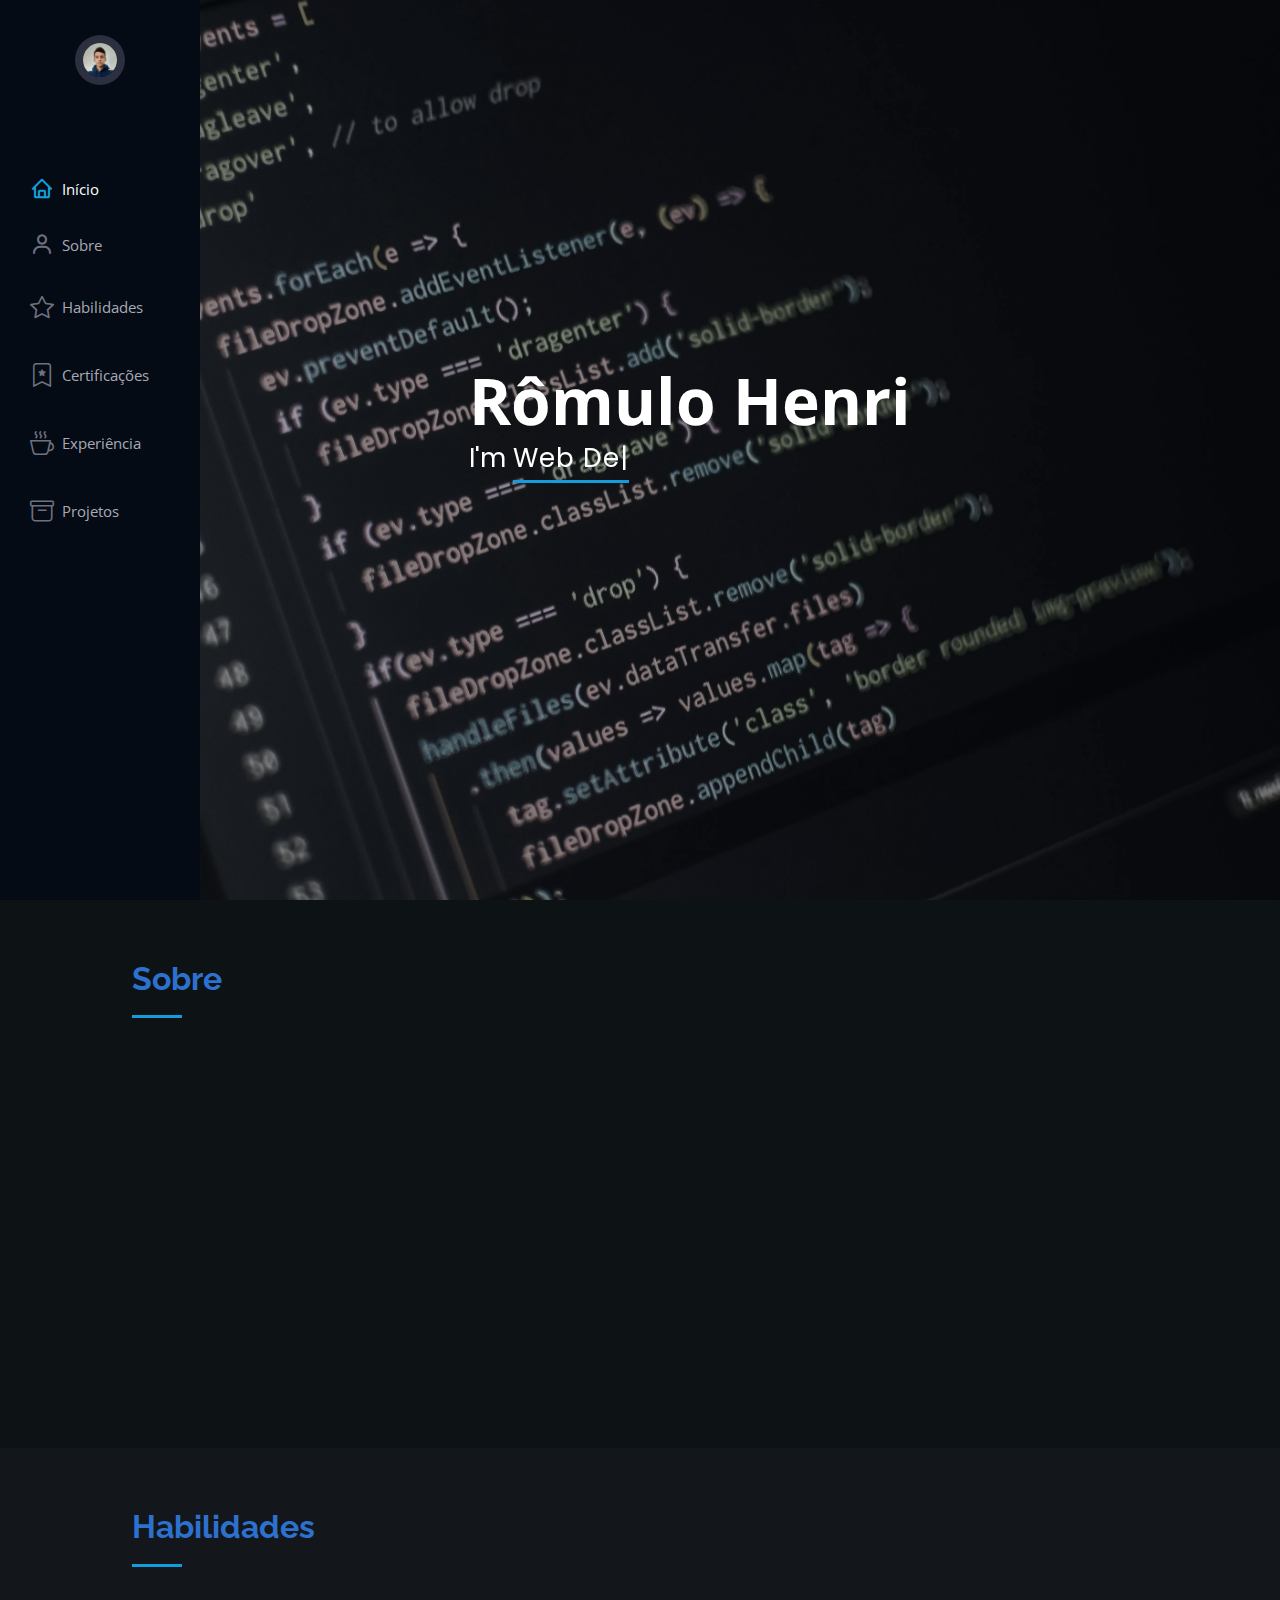
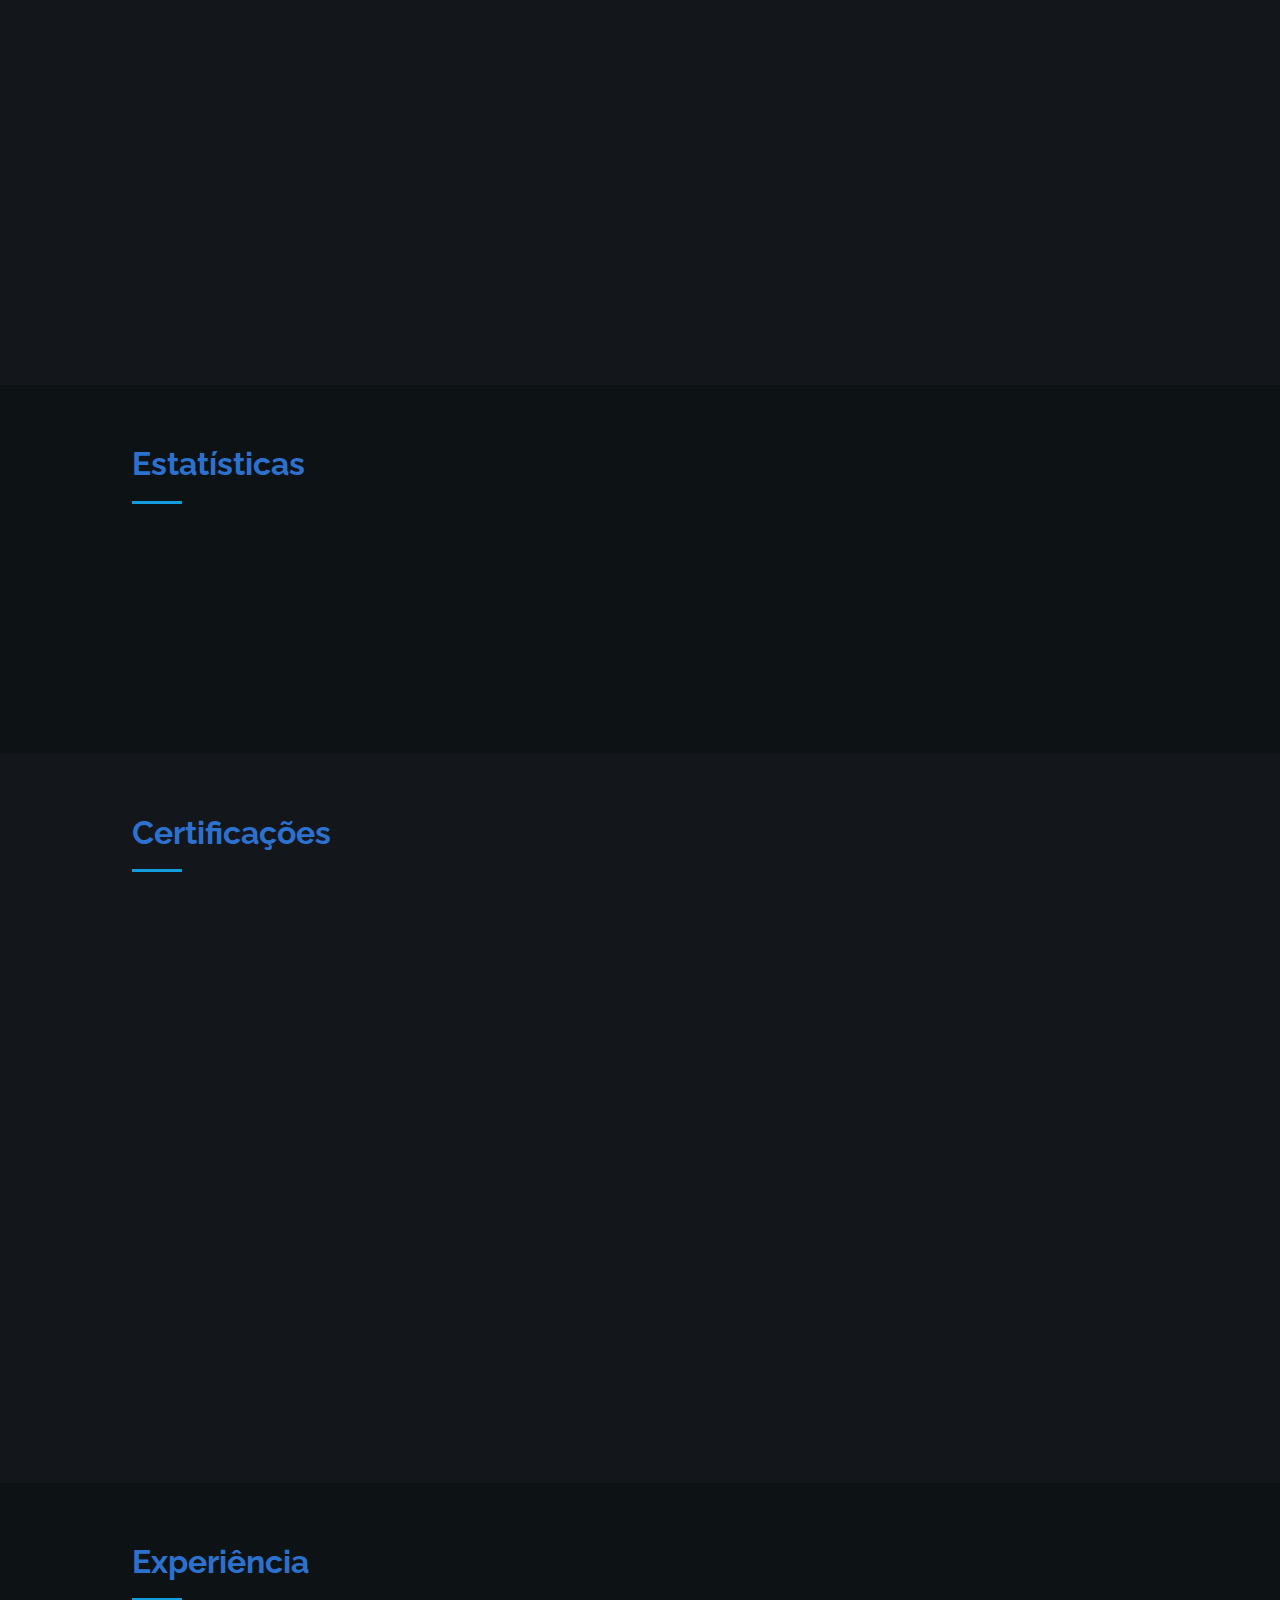
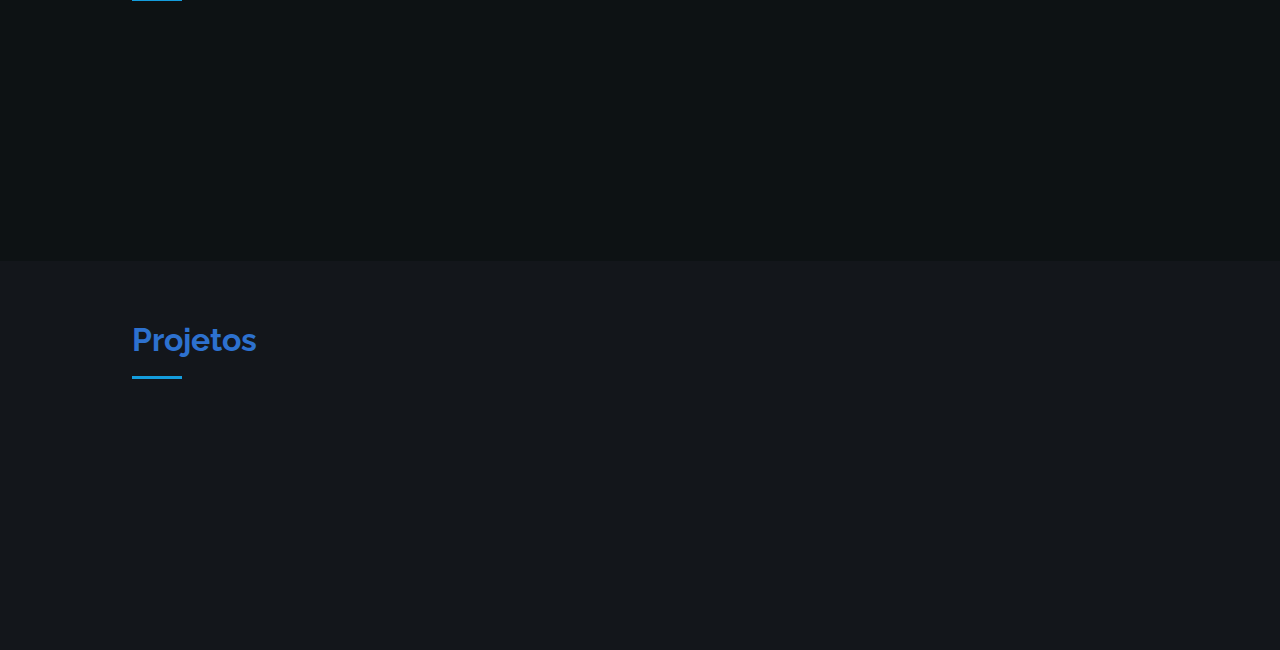
==== commit 44070288: "fix: Responsive layout" ====
--- a/index.html
+++ b/index.html
@@ -639,133 +639,127 @@
 					</div>
 
 					<div class="flexbox">
-						<div class="row">
-							<div class="modern-card" data-aos="fade-up">
-								<div class="card-header">
-									<div
-										class="card-img origamid"
-										style="top: 3px;"
-									></div>
-									<div class="card-title">
-										<h4>
-											Trilha Front-end Developer
-										</h4>
-										<p>
-											Origamid
-										</p>
-										<small>
-											1 de 6 cursos...
-											<strong>
-												(6 horas)
-											</strong>
-										</small>
-									</div>
-								</div>
-								<div class="card-content"></div>
-							</div>
-
-							<div class="modern-card" data-aos="fade-up">
-								<div class="card-header">
-									<div
-										class="card-img udemy"
-										style="top: 5px;"
-									></div>
-									<div class="card-title">
-										<h4>
-											50 Projects in 50 Days
-										</h4>
-
-										<p>
-											Brad Traversy - Udemy
-										</p>
-										<small>
-											50 projetos
-											<strong>
-												(19 horas)
-											</strong>
-										</small>
-									</div>
-								</div>
-								<div class="card-content"></div>
-							</div>
-						</div>
-
-						<div class="row">
-							<div class="modern-card" data-aos="fade-up">
-								<div class="card-header">
-									<div
-										class="card-img horadecodar"
-										style="top: 3px;"
-									></div>
-									<div class="card-title">
-										<h4>
-											Cursos de Programação
-										</h4>
-										<p>
-											Matheus Battisti - Hora de Codar
-										</p>
-										<small>
-											0 de 9 cursos...
-											<strong>
-												(0 horas)
-											</strong>
-										</small>
-									</div>
-								</div>
-								<div class="card-content"></div>
-							</div>
-
-							<div class="modern-card" data-aos="fade-up">
-								<div class="card-header">
-									<div
-										class="card-img cursoemvideo"
-										style="top: 5px;"
-									></div>
-									<div class="card-title">
-										<h4>
-											Curso HTML e CSS
-										</h4>
-
-										<p>
-											Curso em Vídeo
-										</p>
-										<small>
-											2 de 5 módulos...
-											<strong>
-												(80 horas)
-											</strong>
-										</small>
-									</div>
-								</div>
-								<div class="card-content"></div>
-							</div>
-						</div>
-
-						<div class="row">
-							<div class="modern-card" data-aos="fade-up">
-								<div class="card-header">
-									<div
-										class="card-img dio"
-										style="top: 5px;"
-									></div>
-									<div class="card-title">
-										<h4>
-											Trilha Desenvolvimento Web
-										</h4>
-
-										<p>
-											DIO
-										</p>
-										<small>
-											7 cursos
-											<strong>
-												(22 horas)
-											</strong>
-										</small>
-									</div>
-								</div>
-								<div class="card-content"></div>
-							</div>
+						<div class="modern-card" data-aos="fade-up">
+							<div class="card-header">
+								<div
+									class="card-img origamid"
+									style="top: 3px;"
+								></div>
+								<div class="card-title">
+									<h4>
+										Trilha Front-end Developer
+									</h4>
+									<p>
+										Origamid
+									</p>
+									<small>
+										1 de 6 cursos...
+										<strong>
+											(6 horas)
+										</strong>
+									</small>
+								</div>
+							</div>
+							<div class="card-content"></div>
+						</div>
+
+						<div class="modern-card" data-aos="fade-up">
+							<div class="card-header">
+								<div
+									class="card-img udemy"
+									style="top: 5px;"
+								></div>
+								<div class="card-title">
+									<h4>
+										50 Projects in 50 Days
+									</h4>
+
+									<p>
+										Brad Traversy - Udemy
+									</p>
+									<small>
+										50 projetos
+										<strong>
+											(19 horas)
+										</strong>
+									</small>
+								</div>
+							</div>
+							<div class="card-content"></div>
+						</div>
+
+						<div class="modern-card" data-aos="fade-up">
+							<div class="card-header">
+								<div
+									class="card-img horadecodar"
+									style="top: 3px;"
+								></div>
+								<div class="card-title">
+									<h4>
+										Cursos de Programação
+									</h4>
+									<p>
+										Matheus Battisti - Hora de Codar
+									</p>
+									<small>
+										0 de 9 cursos...
+										<strong>
+											(0 horas)
+										</strong>
+									</small>
+								</div>
+							</div>
+							<div class="card-content"></div>
+						</div>
+
+						<div class="modern-card" data-aos="fade-up">
+							<div class="card-header">
+								<div
+									class="card-img cursoemvideo"
+									style="top: 5px;"
+								></div>
+								<div class="card-title">
+									<h4>
+										Curso HTML e CSS
+									</h4>
+
+									<p>
+										Curso em Vídeo
+									</p>
+									<small>
+										2 de 5 módulos...
+										<strong>
+											(80 horas)
+										</strong>
+									</small>
+								</div>
+							</div>
+							<div class="card-content"></div>
+						</div>
+
+						<div class="modern-card" data-aos="fade-up">
+							<div class="card-header">
+								<div
+									class="card-img dio"
+									style="top: 5px;"
+								></div>
+								<div class="card-title">
+									<h4>
+										Trilha Desenvolvimento Web
+									</h4>
+
+									<p>
+										DIO
+									</p>
+									<small>
+										7 cursos
+										<strong>
+											(22 horas)
+										</strong>
+									</small>
+								</div>
+							</div>
+							<div class="card-content"></div>
 						</div>
 					</div>
 				</div>
--- a/assets/css/style.css
+++ b/assets/css/style.css
@@ -1 +1 @@
-body{--bg: #fff;--bg2: #f5f8fd;--text-a: #292727;--text-b: #d8d8d8;--text-c: #050d18;--active-color: #149ddd;--active-hover-color: #37b3ed;--title-color: #173B6C;--secondary-bg: #dce8f8;--secondary-bg2: #e1ebf8;font-family:"Open Sans",sans-serif;color:var(--text-a);background:var(--bg)}body.dark{--bg: #121415;--bg: #00a7fa;--bg: #0d1214;--bg2: #16191A;--bg2: #13161b;--text-a: #fff;--text-b: #353535;--text-c: #fff;--active-color: #149ddd;--title-color: #2d71cf;--secondary-bg: #18191d;--secondary-bg2: #232429}a{color:var(--active-color);text-decoration:none}a:hover{color:var(--active-hover-color);text-decoration:none}.projects a{color:#fff}h2,h3,h4,h5,h6{font-family:"Raleway",sans-serif}.back-to-top{position:fixed;visibility:hidden;opacity:0;right:15px;bottom:15px;z-index:996;background:var(--active-color);width:40px;height:40px;border-radius:50px;transition:all .4s}.back-to-top i{font-size:28px;color:#fff;line-height:0}.back-to-top:hover{background:var(--active-hover-color);color:#fff}.back-to-top.active{visibility:visible;opacity:1}#hero{width:100%;height:100vh;background:url("../img/hero-bg.webp") top center;background-size:cover}#hero:before{content:"";background:rgba(5,13,24,.3);overflow:hidden;position:absolute;bottom:0;top:0;left:0;right:0;z-index:1;height:100%}#hero .hero-container{position:relative;z-index:2;min-width:300px}#hero h1{margin:0 0 10px 0;font-size:64px;font-weight:700;line-height:56px;color:#fff}#hero p{color:#fff;margin-bottom:50px;font-size:26px;font-family:"Poppins",sans-serif}#hero p span{color:#fff;padding-bottom:4px;letter-spacing:1px;border-bottom:3px solid #149ddd}#hero h2{font-size:18px;line-height:24px;margin-bottom:30px}@media(min-width: 1199px){#hero{background-attachment:fixed}}@media(max-width: 768px){#hero h1{font-size:28px;line-height:36px}}section{padding:60px 0 60px 100px;overflow:hidden}.section-bg{background:var(--bg2)}.section-title{padding-bottom:20px}.section-title h2{font-size:32px;font-weight:bold;margin-bottom:20px;padding-bottom:20px;position:relative;color:var(--title-color)}.section-title h2::after{content:"";position:absolute;display:block;width:50px;height:3px;background:#149ddd;bottom:0;left:0}.section-title p{margin-bottom:0}@keyframes animate-loading{0%{transform:rotate(0deg)}100%{transform:rotate(360deg)}}.breadcrumbs{padding:20px 0;background:#f9f9f9}#footer{padding:15px;color:#f4f6fd;font-size:14px;position:fixed;left:0;bottom:0;width:300px;z-index:9999;background:#040b14;opacity:.9}.portfolio-wrap{aspect-ratio:16/9}.breadcrumbs h2{font-size:26px;font-weight:300}.breadcrumbs ol{display:flex;flex-wrap:wrap;list-style:none;padding:0;margin:0;font-size:15px;display:block}.breadcrumbs ol li{display:inline-block}.breadcrumbs ol li+li{padding-left:10px}.breadcrumbs ol li+li::before{display:inline-block;padding-right:10px;color:#0e2442;content:"/"}@media(max-width: 768px){.breadcrumbs .d-flex{display:block !important}}@media(max-width: 1199px){#footer{position:static;width:auto;padding-right:20px 15px}}#footer a{color:#eaebf0}#footer a:hover{text-decoration:underline}#footer .copyright{text-align:center}#footer .credits{padding-top:5px;text-align:center;font-size:13px;color:#eaebf0}#header{position:fixed;display:flex;flex-direction:column;justify-content:space-between;top:0;left:0;bottom:0;width:300px;transition:all ease-in-out .5s;z-index:9997;transition:all .5s;padding:0 15px;background:#040b14;overflow-y:auto}#header .profile img{margin:35px auto;display:block;width:120px;border:8px solid #2c2f3f}#header .profile h1{font-size:24px;margin:0;padding:0;font-weight:600;-moz-text-align-last:center;text-align-last:center;font-family:"Poppins",sans-serif}#header .profile .social-links a{font-size:18px;display:inline-block;background:#212431;color:#fff;line-height:1;padding:8px 0;margin-right:4px;border-radius:50%;text-align:center;width:36px;height:36px;transition:.3s}#header .profile .social-links a:hover{background:#149ddd;color:#fff;text-decoration:none}#header .profile h1 a,#header .profile h1 a:hover{color:#fff;text-decoration:none}#main{margin-left:300px;margin-left:0}header label{color:#a8a9b4;display:flex;gap:10px}@media(max-width: 1199px){#header{left:-300px}#main{margin-left:0}section{padding:60px 0 40px 0px !important}}@media(max-width: 1800px)and (max-height: 1400px){#header span,#header .profile h1,#header .profile a,#header .social-links,#header .config,footer{display:none}#header .profile img{margin:35px auto 50px auto;display:block;width:50px;border:8px solid #2c2f3f}#header{width:90px}#header:hover{width:200px}#header:hover span,#header:hover .profile a{display:block;transition:.3s ease-in}}.switch{position:relative;height:1.3rem;width:2.5rem;cursor:pointer;appearance:none;-webkit-appearance:none;border-radius:9999px;background-color:rgba(100,116,139,.377);transition:all .3s ease}.switch:checked{background-color:#1292ce}.switch:checked:before{transform:translateX(100%)}.switch::before{position:absolute;content:"";left:0rem;top:0rem;display:block;height:1.3rem;width:1.3rem;cursor:pointer;border-radius:9999px;background-color:#bcbcc4;box-shadow:0 3px 10px rgba(100,116,139,.327);transition:all .3s ease}.nav-menu{padding:30px 0 0 0}.nav-menu *{margin:0;padding:0;list-style:none}.nav-menu>ul>li{position:relative;white-space:nowrap}.nav-menu a,.nav-menu a:focus{display:flex;align-items:center;color:#a8a9b4;padding:12px 15px;margin-bottom:8px;transition:.3s;font-size:15px}.nav-menu a i,.nav-menu a:focus i{font-size:24px;padding-right:8px;color:#6f7180}.nav-menu a:hover,.nav-menu .active,.nav-menu .active:focus,.nav-menu li:hover>a{text-decoration:none;color:#fff}.nav-menu a:hover i,.nav-menu .active i,.nav-menu .active:focus i,.nav-menu li:hover>a i{color:#149ddd}.mobile-nav-toggle{position:fixed;right:15px;top:15px;z-index:9998;border:0;font-size:24px;transition:all .4s;outline:none !important;background-color:#149ddd;color:#fff;width:40px;height:40px;display:inline-flex;align-items:center;justify-content:center;line-height:0;border-radius:50px;cursor:pointer}.mobile-nav-active{overflow:hidden}.mobile-nav-active #header{left:0}.mobile-nav-active .nav-menu a{padding:8px 15px;min-height:40px}.config{display:flex;justify-content:start;width:100%;height:120px;padding:0px 15px}*>.col-lg-4.aos-init.aos-animate{max-width:350px;margin:auto}@media(max-width: 768px){.config{height:50px}.nav-menu a{padding:3px 15px}}.about .content h3{font-weight:700;font-size:26px;color:var(--title-color)}.about .content ul{list-style:none;padding:0}.about .content ul li{margin-bottom:20px;display:flex;align-items:center}.about .content ul strong{margin-right:10px}.about .content ul i{font-size:16px;margin-right:5px;color:#149ddd;line-height:0}.about .content p:last-child{margin-bottom:0}#about .section-title{padding-bottom:0px}#about .img-fluid{border-radius:20%;max-height:350px}.facts{padding-bottom:30px}.facts .count-box{padding:30px;width:100%}.facts .count-box i{display:block;font-size:44px;color:#149ddd;float:left;line-height:0}.facts .count-box span{font-size:48px;line-height:40px;display:block;font-weight:700;color:#050d18;margin-left:60px}.facts .count-box p{padding:15px 0 0 0;margin:0 0 0 60px;font-family:"Raleway",sans-serif;font-size:14px;color:#122f57}.facts .count-box a{font-weight:600;display:block;margin-top:20px;color:#122f57;font-size:15px;font-family:"Poppins",sans-serif;transition:ease-in-out .3s}.facts .count-box a:hover{color:#1f5297}.progress{height:60px;display:block;background:none;border-radius:0}.progress .skill{padding:0;margin:0 0 6px 0;text-transform:uppercase;display:block;font-weight:600;font-family:"Poppins",sans-serif;color:var(--text-c)}.progress .skill .val{float:right;font-style:normal}.progress .progress-bar-wrap{background:#dce8f8;background:var(--secondary-bg);height:10px}.progress .progress-bar{width:1px;height:10px;transition:.9s;background-color:#149ddd}#skills .container .row{display:flex;flex-direction:row;gap:10px;margin:0 10px}.shelf{display:flex;justify-content:space-around;align-items:center;outline:2px solid var(--text-b);padding:10px;border-radius:5px;width:48%}@media(max-width: 768px){.shelf{width:100%}}.shelf a{display:flex;align-items:center;flex-direction:column;justify-content:space-between;font-size:.8rem;height:100%;text-align:center;color:var(--text-a);transition:.3s ease-out}.shelf a.loading:hover{scale:100%}.shelf a.future:hover{scale:100%}.shelf a:hover{scale:115%}.shelf a small{font-size:small;font-style:italic;opacity:.6}@media(min-width: 768px){.shelf{margin-top:10px}}@media(max-width: 768px){#skills .container .row{margin-top:10px}}.loading{cursor:default;position:relative}.loading img,.loading small{opacity:.4}.loading::before{color:var(--text-c) !important;content:"Estudando";background-color:var(--bg2);border-radius:10%;position:absolute;top:30%;z-index:3}.future{cursor:default;position:relative}.future img,.future small{opacity:.4}.future::before{color:var(--text-c) !important;content:"No Futuro";background-color:var(--bg2);border-radius:10%;position:absolute;top:30%;z-index:3}#stats .shelf{margin-right:auto;padding:10px 5px;width:48%}@media(max-width: 1199px){#stats .shelf{margin:auto}}@media(max-width: 768px){#stats .shelf{width:90%}}.statsNumber{outline:2px solid var(--text-b);display:flex;flex-direction:column;align-items:center;justify-content:center;width:30%;height:120px;padding:10px;border-radius:5px}.statsNumber p{display:block;font-size:36px;text-align:center;margin-bottom:0px}.statsNumber label{display:block;text-align:center;font-size:13px}@media(max-width: 768px){.statsNumber{max-width:30%}}.resume .resume-title{font-size:26px;font-weight:700;margin-top:20px;margin-bottom:20px;color:#050d18}.resume .resume-item{padding:0 0 20px 20px;margin-top:-2px;border-left:2px solid #1f5297;position:relative}.resume .resume-item h4{line-height:18px;font-size:18px;font-weight:600;text-transform:uppercase;font-family:"Poppins",sans-serif;color:var(--text-c);margin-bottom:10px}.resume .resume-item h5{font-size:16px;background:#e4edf9;padding:5px 15px;display:inline-block;font-weight:600;margin-bottom:10px}.resume .resume-item ul{padding-left:20px}.resume .resume-item ul li{padding-bottom:10px}.resume .resume-item:last-child{padding-bottom:0}.resume .resume-item::before{content:"";position:absolute;width:16px;height:16px;border-radius:50px;left:-9px;top:0;background:#fff;border:2px solid #1f5297}.modern-card{width:450px;outline:2px solid var(--text-b);border-radius:15px;padding:0;display:flex;flex-direction:column;justify-content:start}.card-header{width:100%;background-color:var(--bg2);display:flex;align-items:center;padding:10px 20px 10px 20px;gap:15px}.resume .card-header{height:50%}@media(max-width: 768px){.modern-card{width:90%;margin:0px auto}.modern-card p{margin-bottom:0}}.resume .card-img,.certificates .card-img{width:65px;height:65px;overflow:hidden;position:relative;background-size:contain;background-repeat:no-repeat;background-position:center center}.resume .card-img.muccini,.certificates .card-img.muccini{background-image:url(../img/logos/logo-muccini.png);scale:100%}.resume .card-img.origamid,.certificates .card-img.origamid{background-image:url(../img/logos/logo-origamid.png);border-radius:50%}.resume .card-img.udemy,.certificates .card-img.udemy{background-image:url(../img/logos/logo-udemy.png);border-radius:50%}.resume .card-img.horadecodar,.certificates .card-img.horadecodar{background-image:url(../img/logos/logo-horadecodar.jpg);border-radius:50%}.resume .card-img.cursoemvideo,.certificates .card-img.cursoemvideo{background-image:url(../img/logos/logo-cursoemvideo.png);scale:90%}.resume .card-img.dio,.certificates .card-img.dio{background-image:url(../img/logos/logo-dio.jpg);border-radius:50%}.card-title{display:flex;flex-direction:column;justify-content:center}.card-title h4{font-weight:500;font-size:18px;padding:10px 0 0}.card-title p{font-weight:400;font-size:14px;font-family:Arial,Helvetica,sans-serif}.card-title small{font-size:small;font-style:italic;opacity:.6}.card-title>*{margin:0}.card-content{display:flex;flex-direction:column;align-items:center;padding:0px 20px 0px 20px;padding:10px 20px 10px 20px;color:var(--text-a);opacity:.9;font-style:italic}.card-content p{margin-bottom:0 !important}.especial-info{width:100%;color:var(--title-color);opacity:.8;background-color:var(--bg2);font-weight:600;font-style:normal;text-align:center;padding:5px}.projects .modern-card{display:flex;flex-direction:row;width:100%;max-height:170.79px;overflow:hidden}.projects #portfolio-flters{padding:0;margin:0 auto 35px auto;list-style:none;text-align:center;background:#fff;border-radius:50px;padding:2px 15px}.projects #portfolio-flters li{cursor:pointer;display:inline-block;padding:10px 15px 8px 15px;font-size:14px;font-weight:600;line-height:1;text-transform:uppercase;color:#272829;margin-bottom:5px;transition:all .3s ease-in-out}.projects #portfolio-flters li:last-child{margin-right:0}.projects .portfolio-wrap{margin:5px;border-radius:5px;transition:.3s;position:relative;z-index:1}.projects .portfolio-wrap::before{content:"";background:rgba(24,24,24,.527);position:absolute;left:0;right:0;top:0;bottom:0;transition:all ease-in-out .3s;z-index:2;opacity:0}.projects .portfolio-wrap .portfolio-links{opacity:1;left:0;right:0;bottom:-60px;z-index:3;position:absolute;transition:all ease-in-out .3s;display:flex;justify-content:center}.projects .portfolio-wrap .portfolio-links a{color:#fff;font-size:28px;text-align:center;background:rgba(20,157,221,.75);transition:.3s;width:50%}.projects .portfolio-wrap:hover::before{top:0;left:0;right:0;bottom:0;opacity:1}.projects .portfolio-wrap:hover .portfolio-links{opacity:1;bottom:0}.portfolio #portfolio-flters li:hover,.portfolio #portfolio-flters li.filter-active,.portfolio-details{padding-top:40px}.portfolio #portfolio-flters li:hover .portfolio-details-slider img,.portfolio #portfolio-flters li.filter-active .portfolio-details-slider img,.portfolio-details .portfolio-details-slider img{width:100%}.portfolio #portfolio-flters li:hover .portfolio-details-slider .swiper-pagination,.portfolio #portfolio-flters li.filter-active .portfolio-details-slider .swiper-pagination,.portfolio-details .portfolio-details-slider .swiper-pagination{margin-top:20px;position:relative}.portfolio #portfolio-flters li:hover .portfolio-details-slider .swiper-pagination .swiper-pagination-bullet,.portfolio #portfolio-flters li.filter-active .portfolio-details-slider .swiper-pagination .swiper-pagination-bullet,.portfolio-details .portfolio-details-slider .swiper-pagination .swiper-pagination-bullet{width:12px;height:12px;background-color:#fff;opacity:1}.portfolio #portfolio-flters li:hover .portfolio-info,.portfolio #portfolio-flters li.filter-active .portfolio-info,.portfolio-details .portfolio-info{padding:30px;box-shadow:0px 0 30px rgba(5,13,24,.08)}.portfolio #portfolio-flters li:hover .portfolio-info h3,.portfolio #portfolio-flters li.filter-active .portfolio-info h3,.portfolio-details .portfolio-info h3{font-size:22px;font-weight:700;margin-bottom:20px;padding-bottom:20px;border-bottom:1px solid #eee}.portfolio #portfolio-flters li:hover .portfolio-info ul,.portfolio #portfolio-flters li.filter-active .portfolio-info ul,.portfolio-details .portfolio-info ul{list-style:none;padding:0;font-size:15px}.portfolio #portfolio-flters li:hover .portfolio-info ul li+li,.portfolio #portfolio-flters li.filter-active .portfolio-info ul li+li,.portfolio-details .portfolio-info ul li+li{margin-top:10px}.portfolio #portfolio-flters li:hover .portfolio-description,.portfolio #portfolio-flters li.filter-active .portfolio-description,.portfolio-details .portfolio-description{padding-top:30px}.portfolio #portfolio-flters li:hover .portfolio-description h2,.portfolio #portfolio-flters li.filter-active .portfolio-description h2,.portfolio-details .portfolio-description h2{font-size:26px;font-weight:700;margin-bottom:20px}.portfolio #portfolio-flters li:hover .portfolio-description p,.portfolio #portfolio-flters li.filter-active .portfolio-description p,.portfolio-details .portfolio-description p{padding:0}.portfolio #portfolio-flters li:hover h4,.portfolio #portfolio-flters li:hover small,.portfolio #portfolio-flters li.filter-active h4,.portfolio #portfolio-flters li.filter-active small,.portfolio-details h4,.portfolio-details small{color:#fff !important}.projects .modern-card{min-height:150px}.projects .card-img{max-width:300px}.tec-logos{position:absolute;bottom:10px;right:10px}.tec-logos img{max-width:25px;opacity:.8}@media(max-width: 768px){.projects .modern-card{width:350px;margin:10px auto 0 auto;flex-direction:column !important;max-height:370.79px !important}.projects.modern-card .card-img,.projects .modern-card img{width:100%;max-width:100%}.tec-logos{right:0;flex-direction:row}.projects .card-content{padding:0px 10px 10px}}#certificates .modern-card{width:400px;max-height:103px;margin-top:10px;text-align:left}#certificates .modern-card p{width:100%}#certificates .modern-card .card-header{padding-bottom:0px}.flexbox .row{width:100%;gap:10px;margin-top:10px;justify-content:flex-start}.flexbox .row:first-child{margin-top:0px}@media(max-width: 768px){.card-header{padding:10px 10px 10px 10px}.modern-card{margin:10px;width:380px !important}}@media(max-width: 1199px){.flexbox .modern-card{margin:auto}#resume .modern-card{margin:auto}}.hidden{display:none}body::-webkit-scrollbar{width:10px}body::-webkit-scrollbar-track{background:var(--bg2)}body::-webkit-scrollbar-thumb{background-color:var(--active-color);border-radius:20px}html{scroll-behavior:smooth}/*# sourceMappingURL=style.css.map */
+body{--bg: #fff;--bg2: #f5f8fd;--text-a: #292727;--text-b: #d8d8d8;--text-c: #050d18;--active-color: #149ddd;--active-hover-color: #37b3ed;--title-color: #173B6C;--secondary-bg: #dce8f8;--secondary-bg2: #e1ebf8;font-family:"Open Sans",sans-serif;color:var(--text-a);background:var(--bg)}body.dark{--bg: #121415;--bg: #00a7fa;--bg: #0d1214;--bg2: #16191A;--bg2: #13161b;--text-a: #fff;--text-b: #353535;--text-c: #fff;--active-color: #149ddd;--title-color: #2d71cf;--secondary-bg: #18191d;--secondary-bg2: #232429}a{color:var(--active-color);text-decoration:none}a:hover{color:var(--active-hover-color);text-decoration:none}.projects a{color:#fff}h2,h3,h4,h5,h6{font-family:"Raleway",sans-serif}.back-to-top{position:fixed;visibility:hidden;opacity:0;right:15px;bottom:15px;z-index:996;background:var(--active-color);width:40px;height:40px;border-radius:50px;transition:all .4s}.back-to-top i{font-size:28px;color:#fff;line-height:0}.back-to-top:hover{background:var(--active-hover-color);color:#fff}.back-to-top.active{visibility:visible;opacity:1}#hero{width:100%;height:100vh;background:url("../img/hero-bg.webp") top center;background-size:cover}#hero:before{content:"";background:rgba(5,13,24,.3);overflow:hidden;position:absolute;bottom:0;top:0;left:0;right:0;z-index:1;height:100%}#hero .hero-container{position:relative;z-index:2;min-width:300px}#hero h1{margin:0 0 10px 0;font-size:64px;font-weight:700;line-height:56px;color:#fff}#hero p{color:#fff;margin-bottom:50px;font-size:26px;font-family:"Poppins",sans-serif}#hero p span{color:#fff;padding-bottom:4px;letter-spacing:1px;border-bottom:3px solid #149ddd}#hero h2{font-size:18px;line-height:24px;margin-bottom:30px}@media(min-width: 1199px){#hero{background-attachment:fixed}}@media(max-width: 768px){#hero h1{font-size:28px;line-height:36px}}section{padding:60px 0 60px 100px;overflow:hidden}.section-bg{background:var(--bg2)}.section-title{padding-bottom:20px}.section-title h2{font-size:32px;font-weight:bold;margin-bottom:20px;padding-bottom:20px;position:relative;color:var(--title-color)}.section-title h2::after{content:"";position:absolute;display:block;width:50px;height:3px;background:#149ddd;bottom:0;left:0}.section-title p{margin-bottom:0}@keyframes animate-loading{0%{transform:rotate(0deg)}100%{transform:rotate(360deg)}}.breadcrumbs{padding:20px 0;background:#f9f9f9}#footer{padding:15px;color:#f4f6fd;font-size:14px;position:fixed;left:0;bottom:0;width:300px;z-index:9999;background:#040b14;opacity:.9}.portfolio-wrap{aspect-ratio:16/9}.breadcrumbs h2{font-size:26px;font-weight:300}.breadcrumbs ol{display:flex;flex-wrap:wrap;list-style:none;padding:0;margin:0;font-size:15px;display:block}.breadcrumbs ol li{display:inline-block}.breadcrumbs ol li+li{padding-left:10px}.breadcrumbs ol li+li::before{display:inline-block;padding-right:10px;color:#0e2442;content:"/"}@media(max-width: 768px){.breadcrumbs .d-flex{display:block !important}}@media(max-width: 1199px){#footer{position:static;width:auto;padding-right:20px 15px}}#footer a{color:#eaebf0}#footer a:hover{text-decoration:underline}#footer .copyright{text-align:center}#footer .credits{padding-top:5px;text-align:center;font-size:13px;color:#eaebf0}#header{position:fixed;display:flex;flex-direction:column;justify-content:space-between;top:0;left:0;bottom:0;width:300px;transition:all ease-in-out .5s;z-index:9997;transition:all .5s;padding:0 15px;background:#040b14;overflow-y:auto}#header .profile img{margin:35px auto;display:block;width:120px;border:8px solid #2c2f3f}#header .profile h1{font-size:24px;margin:0;padding:0;font-weight:600;-moz-text-align-last:center;text-align-last:center;font-family:"Poppins",sans-serif}#header .profile .social-links a{font-size:18px;display:inline-block;background:#212431;color:#fff;line-height:1;padding:8px 0;margin-right:4px;border-radius:50%;text-align:center;width:36px;height:36px;transition:.3s}#header .profile .social-links a:hover{background:#149ddd;color:#fff;text-decoration:none}#header .profile h1 a,#header .profile h1 a:hover{color:#fff;text-decoration:none}#main{margin-left:300px;margin-left:0}header label{color:#a8a9b4;display:flex;gap:10px}@media(max-width: 1199px){#header{left:-300px}#main{margin-left:0}section{padding:60px 0 40px 0px !important}}@media(max-width: 1800px)and (max-height: 1400px){#header span,#header .profile h1,#header .profile a,#header .social-links,#header .config,footer{display:none}#header .profile img{margin:35px auto 50px auto;display:block;width:50px;border:8px solid #2c2f3f}#header{width:90px}#header:hover{width:200px}#header:hover span,#header:hover .profile a{display:block;transition:.3s ease-in}}.switch{position:relative;height:1.3rem;width:2.5rem;cursor:pointer;appearance:none;-webkit-appearance:none;border-radius:9999px;background-color:rgba(100,116,139,.377);transition:all .3s ease}.switch:checked{background-color:#1292ce}.switch:checked:before{transform:translateX(100%)}.switch::before{position:absolute;content:"";left:0rem;top:0rem;display:block;height:1.3rem;width:1.3rem;cursor:pointer;border-radius:9999px;background-color:#bcbcc4;box-shadow:0 3px 10px rgba(100,116,139,.327);transition:all .3s ease}.nav-menu{padding:30px 0 0 0}.nav-menu *{margin:0;padding:0;list-style:none}.nav-menu>ul>li{position:relative;white-space:nowrap}.nav-menu a,.nav-menu a:focus{display:flex;align-items:center;color:#a8a9b4;padding:12px 15px;margin-bottom:8px;transition:.3s;font-size:15px}.nav-menu a i,.nav-menu a:focus i{font-size:24px;padding-right:8px;color:#6f7180}.nav-menu a:hover,.nav-menu .active,.nav-menu .active:focus,.nav-menu li:hover>a{text-decoration:none;color:#fff}.nav-menu a:hover i,.nav-menu .active i,.nav-menu .active:focus i,.nav-menu li:hover>a i{color:#149ddd}.mobile-nav-toggle{position:fixed;right:15px;top:15px;z-index:9998;border:0;font-size:24px;transition:all .4s;outline:none !important;background-color:#149ddd;color:#fff;width:40px;height:40px;display:inline-flex;align-items:center;justify-content:center;line-height:0;border-radius:50px;cursor:pointer}.mobile-nav-active{overflow:hidden}.mobile-nav-active #header{left:0}.mobile-nav-active .nav-menu a{padding:8px 15px;min-height:40px}.config{display:flex;justify-content:start;width:100%;height:120px;padding:0px 15px}*>.col-lg-4.aos-init.aos-animate{max-width:350px;margin:auto}@media(max-width: 768px){.config{height:50px}.nav-menu a{padding:3px 15px}}.about .content h3{font-weight:700;font-size:26px;color:var(--title-color)}.about .content ul{list-style:none;padding:0}.about .content ul li{margin-bottom:20px;display:flex;align-items:center}.about .content ul strong{margin-right:10px}.about .content ul i{font-size:16px;margin-right:5px;color:#149ddd;line-height:0}.about .content p:last-child{margin-bottom:0}#about .section-title{padding-bottom:0px}#about .img-fluid{border-radius:20%;max-height:350px}.facts{padding-bottom:30px}.facts .count-box{padding:30px;width:100%}.facts .count-box i{display:block;font-size:44px;color:#149ddd;float:left;line-height:0}.facts .count-box span{font-size:48px;line-height:40px;display:block;font-weight:700;color:#050d18;margin-left:60px}.facts .count-box p{padding:15px 0 0 0;margin:0 0 0 60px;font-family:"Raleway",sans-serif;font-size:14px;color:#122f57}.facts .count-box a{font-weight:600;display:block;margin-top:20px;color:#122f57;font-size:15px;font-family:"Poppins",sans-serif;transition:ease-in-out .3s}.facts .count-box a:hover{color:#1f5297}.progress{height:60px;display:block;background:none;border-radius:0}.progress .skill{padding:0;margin:0 0 6px 0;text-transform:uppercase;display:block;font-weight:600;font-family:"Poppins",sans-serif;color:var(--text-c)}.progress .skill .val{float:right;font-style:normal}.progress .progress-bar-wrap{background:#dce8f8;background:var(--secondary-bg);height:10px}.progress .progress-bar{width:1px;height:10px;transition:.9s;background-color:#149ddd}#skills .container .row{display:flex;flex-direction:row;gap:10px;margin:0 10px}.shelf{display:flex;justify-content:space-around;align-items:center;outline:2px solid var(--text-b);padding:10px;border-radius:5px;width:48%}@media(max-width: 768px){.shelf{width:100%}}.shelf a{display:flex;align-items:center;flex-direction:column;justify-content:space-between;font-size:.8rem;height:100%;text-align:center;color:var(--text-a);transition:.3s ease-out}.shelf a.loading:hover{scale:100%}.shelf a.future:hover{scale:100%}.shelf a:hover{scale:115%}.shelf a small{font-size:small;font-style:italic;opacity:.6}@media(min-width: 768px){.shelf{margin-top:10px}}@media(max-width: 768px){#skills .container .row{margin-top:10px}}.loading{cursor:default;position:relative}.loading img,.loading small{opacity:.4}.loading::before{color:var(--text-c) !important;content:"Estudando";background-color:var(--bg2);border-radius:10%;position:absolute;top:30%;z-index:3}.future{cursor:default;position:relative}.future img,.future small{opacity:.4}.future::before{color:var(--text-c) !important;content:"No Futuro";background-color:var(--bg2);border-radius:10%;position:absolute;top:30%;z-index:3}#stats .shelf{margin-right:auto;padding:10px 5px;width:48%}@media(max-width: 1199px){#stats .shelf{margin:auto}}@media(max-width: 768px){#stats .shelf{width:90%}}.statsNumber{outline:2px solid var(--text-b);display:flex;flex-direction:column;align-items:center;justify-content:center;width:30%;height:120px;padding:10px;border-radius:5px}.statsNumber p{display:block;font-size:36px;text-align:center;margin-bottom:0px}.statsNumber label{display:block;text-align:center;font-size:13px}@media(max-width: 768px){.statsNumber{max-width:30%}}.resume .resume-title{font-size:26px;font-weight:700;margin-top:20px;margin-bottom:20px;color:#050d18}.resume .resume-item{padding:0 0 20px 20px;margin-top:-2px;border-left:2px solid #1f5297;position:relative}.resume .resume-item h4{line-height:18px;font-size:18px;font-weight:600;text-transform:uppercase;font-family:"Poppins",sans-serif;color:var(--text-c);margin-bottom:10px}.resume .resume-item h5{font-size:16px;background:#e4edf9;padding:5px 15px;display:inline-block;font-weight:600;margin-bottom:10px}.resume .resume-item ul{padding-left:20px}.resume .resume-item ul li{padding-bottom:10px}.resume .resume-item:last-child{padding-bottom:0}.resume .resume-item::before{content:"";position:absolute;width:16px;height:16px;border-radius:50px;left:-9px;top:0;background:#fff;border:2px solid #1f5297}.modern-card{width:450px;outline:2px solid var(--text-b);border-radius:15px;padding:0;display:flex;flex-direction:column;justify-content:start}.card-header{width:100%;background-color:var(--bg2);display:flex;align-items:center;padding:10px 20px 10px 20px;gap:15px}.resume .card-header{height:50%}@media(max-width: 768px){.modern-card{width:90%;margin:0px auto}.modern-card p{margin-bottom:0}}.resume .card-img,.certificates .card-img{width:65px;height:65px;overflow:hidden;position:relative;background-size:contain;background-repeat:no-repeat;background-position:center center}.resume .card-img.muccini,.certificates .card-img.muccini{background-image:url(../img/logos/logo-muccini.png);scale:100%}.resume .card-img.origamid,.certificates .card-img.origamid{background-image:url(../img/logos/logo-origamid.png);border-radius:50%}.resume .card-img.udemy,.certificates .card-img.udemy{background-image:url(../img/logos/logo-udemy.png);border-radius:50%}.resume .card-img.horadecodar,.certificates .card-img.horadecodar{background-image:url(../img/logos/logo-horadecodar.jpg);border-radius:50%}.resume .card-img.cursoemvideo,.certificates .card-img.cursoemvideo{background-image:url(../img/logos/logo-cursoemvideo.png);scale:90%}.resume .card-img.dio,.certificates .card-img.dio{background-image:url(../img/logos/logo-dio.jpg);border-radius:50%}.card-title{display:flex;flex-direction:column;justify-content:center}.card-title h4{font-weight:500;font-size:18px;padding:10px 0 0}.card-title p{font-weight:400;font-size:14px;font-family:Arial,Helvetica,sans-serif}.card-title small{font-size:small;font-style:italic;opacity:.6}.card-title>*{margin:0}.card-content{display:flex;flex-direction:column;align-items:center;padding:0px 20px 0px 20px;padding:10px 20px 10px 20px;color:var(--text-a);opacity:.9;font-style:italic}.card-content p{margin-bottom:0 !important}.especial-info{width:100%;color:var(--title-color);opacity:.8;background-color:var(--bg2);font-weight:600;font-style:normal;text-align:center;padding:5px}.projects .modern-card{display:flex;flex-direction:row;width:100%;max-height:170.79px;overflow:hidden}.projects #portfolio-flters{padding:0;margin:0 auto 35px auto;list-style:none;text-align:center;background:#fff;border-radius:50px;padding:2px 15px}.projects #portfolio-flters li{cursor:pointer;display:inline-block;padding:10px 15px 8px 15px;font-size:14px;font-weight:600;line-height:1;text-transform:uppercase;color:#272829;margin-bottom:5px;transition:all .3s ease-in-out}.projects #portfolio-flters li:last-child{margin-right:0}.projects .portfolio-wrap{margin:5px;border-radius:5px;transition:.3s;position:relative;z-index:1}.projects .portfolio-wrap::before{content:"";background:rgba(24,24,24,.527);position:absolute;left:0;right:0;top:0;bottom:0;transition:all ease-in-out .3s;z-index:2;opacity:0}.projects .portfolio-wrap .portfolio-links{opacity:1;left:0;right:0;bottom:-60px;z-index:3;position:absolute;transition:all ease-in-out .3s;display:flex;justify-content:center}.projects .portfolio-wrap .portfolio-links a{color:#fff;font-size:28px;text-align:center;background:rgba(20,157,221,.75);transition:.3s;width:50%}.projects .portfolio-wrap:hover::before{top:0;left:0;right:0;bottom:0;opacity:1}.projects .portfolio-wrap:hover .portfolio-links{opacity:1;bottom:0}.portfolio #portfolio-flters li:hover,.portfolio #portfolio-flters li.filter-active,.portfolio-details{padding-top:40px}.portfolio #portfolio-flters li:hover .portfolio-details-slider img,.portfolio #portfolio-flters li.filter-active .portfolio-details-slider img,.portfolio-details .portfolio-details-slider img{width:100%}.portfolio #portfolio-flters li:hover .portfolio-details-slider .swiper-pagination,.portfolio #portfolio-flters li.filter-active .portfolio-details-slider .swiper-pagination,.portfolio-details .portfolio-details-slider .swiper-pagination{margin-top:20px;position:relative}.portfolio #portfolio-flters li:hover .portfolio-details-slider .swiper-pagination .swiper-pagination-bullet,.portfolio #portfolio-flters li.filter-active .portfolio-details-slider .swiper-pagination .swiper-pagination-bullet,.portfolio-details .portfolio-details-slider .swiper-pagination .swiper-pagination-bullet{width:12px;height:12px;background-color:#fff;opacity:1}.portfolio #portfolio-flters li:hover .portfolio-info,.portfolio #portfolio-flters li.filter-active .portfolio-info,.portfolio-details .portfolio-info{padding:30px;box-shadow:0px 0 30px rgba(5,13,24,.08)}.portfolio #portfolio-flters li:hover .portfolio-info h3,.portfolio #portfolio-flters li.filter-active .portfolio-info h3,.portfolio-details .portfolio-info h3{font-size:22px;font-weight:700;margin-bottom:20px;padding-bottom:20px;border-bottom:1px solid #eee}.portfolio #portfolio-flters li:hover .portfolio-info ul,.portfolio #portfolio-flters li.filter-active .portfolio-info ul,.portfolio-details .portfolio-info ul{list-style:none;padding:0;font-size:15px}.portfolio #portfolio-flters li:hover .portfolio-info ul li+li,.portfolio #portfolio-flters li.filter-active .portfolio-info ul li+li,.portfolio-details .portfolio-info ul li+li{margin-top:10px}.portfolio #portfolio-flters li:hover .portfolio-description,.portfolio #portfolio-flters li.filter-active .portfolio-description,.portfolio-details .portfolio-description{padding-top:30px}.portfolio #portfolio-flters li:hover .portfolio-description h2,.portfolio #portfolio-flters li.filter-active .portfolio-description h2,.portfolio-details .portfolio-description h2{font-size:26px;font-weight:700;margin-bottom:20px}.portfolio #portfolio-flters li:hover .portfolio-description p,.portfolio #portfolio-flters li.filter-active .portfolio-description p,.portfolio-details .portfolio-description p{padding:0}.portfolio #portfolio-flters li:hover h4,.portfolio #portfolio-flters li:hover small,.portfolio #portfolio-flters li.filter-active h4,.portfolio #portfolio-flters li.filter-active small,.portfolio-details h4,.portfolio-details small{color:#fff !important}.projects .modern-card{min-height:150px}.projects .card-img{max-width:300px}.tec-logos{position:absolute;bottom:10px;right:10px}.tec-logos img{max-width:25px;opacity:.8}@media(max-width: 768px){.projects .modern-card{width:350px;margin:10px auto 0 auto;flex-direction:column !important;max-height:370.79px !important}.projects.modern-card .card-img,.projects .modern-card img{width:100%;max-width:100%}.tec-logos{right:0;flex-direction:row}.projects .card-content{padding:0px 10px 10px}}#certificates .modern-card{min-width:380px;width:380px;max-height:103px;text-align:left}#certificates .modern-card p{width:100%}#certificates .modern-card .card-header{padding-bottom:0px}.flexbox{margin:auto;flex-direction:column !important;width:100%;gap:10px;justify-content:center;flex-wrap:nowrap;flex:1 1 200px}@media(max-width: 768px){.card-header{padding:10px 10px 10px 10px}.modern-card{margin:10px;width:380px !important}}@media(max-width: 1199px){#resume .modern-card{margin:auto}}.hidden{display:none}body::-webkit-scrollbar{width:10px}body::-webkit-scrollbar-track{background:var(--bg2)}body::-webkit-scrollbar-thumb{background-color:var(--active-color);border-radius:20px}html{scroll-behavior:smooth}/*# sourceMappingURL=style.css.map */
